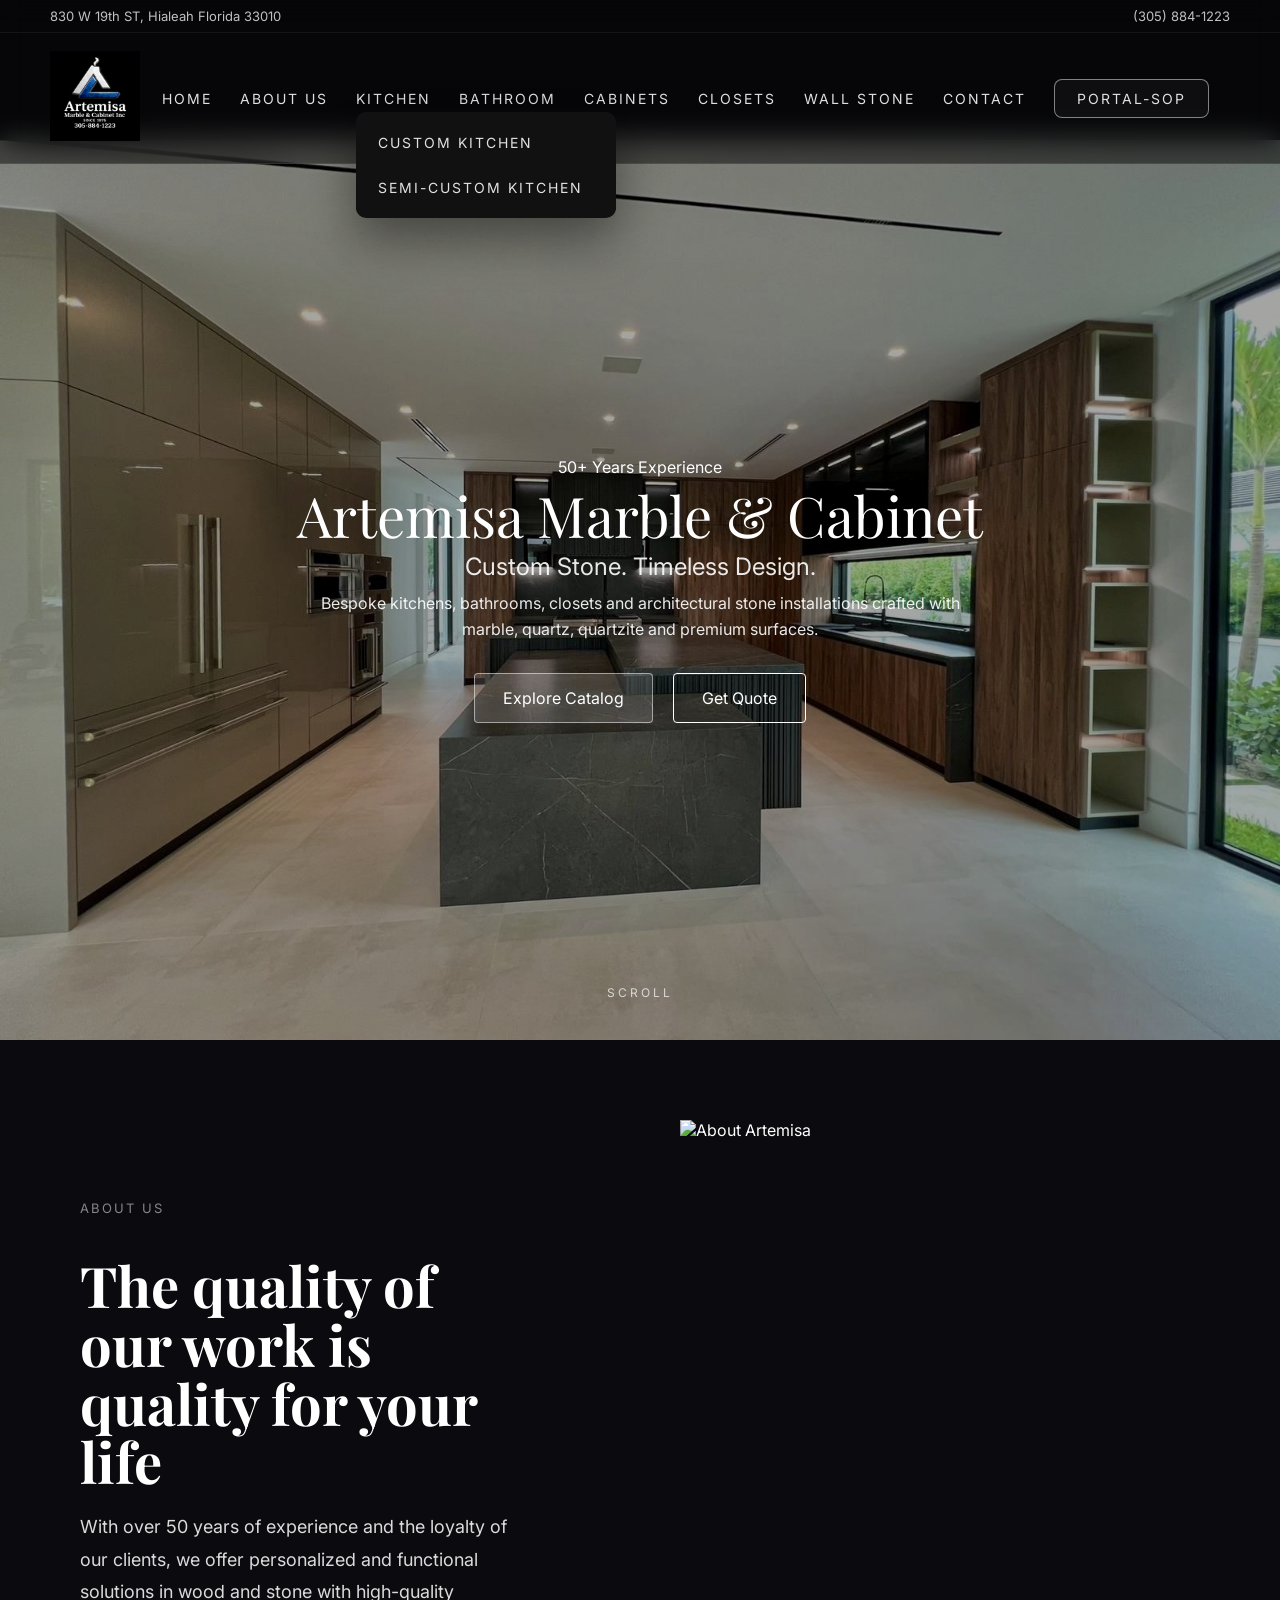
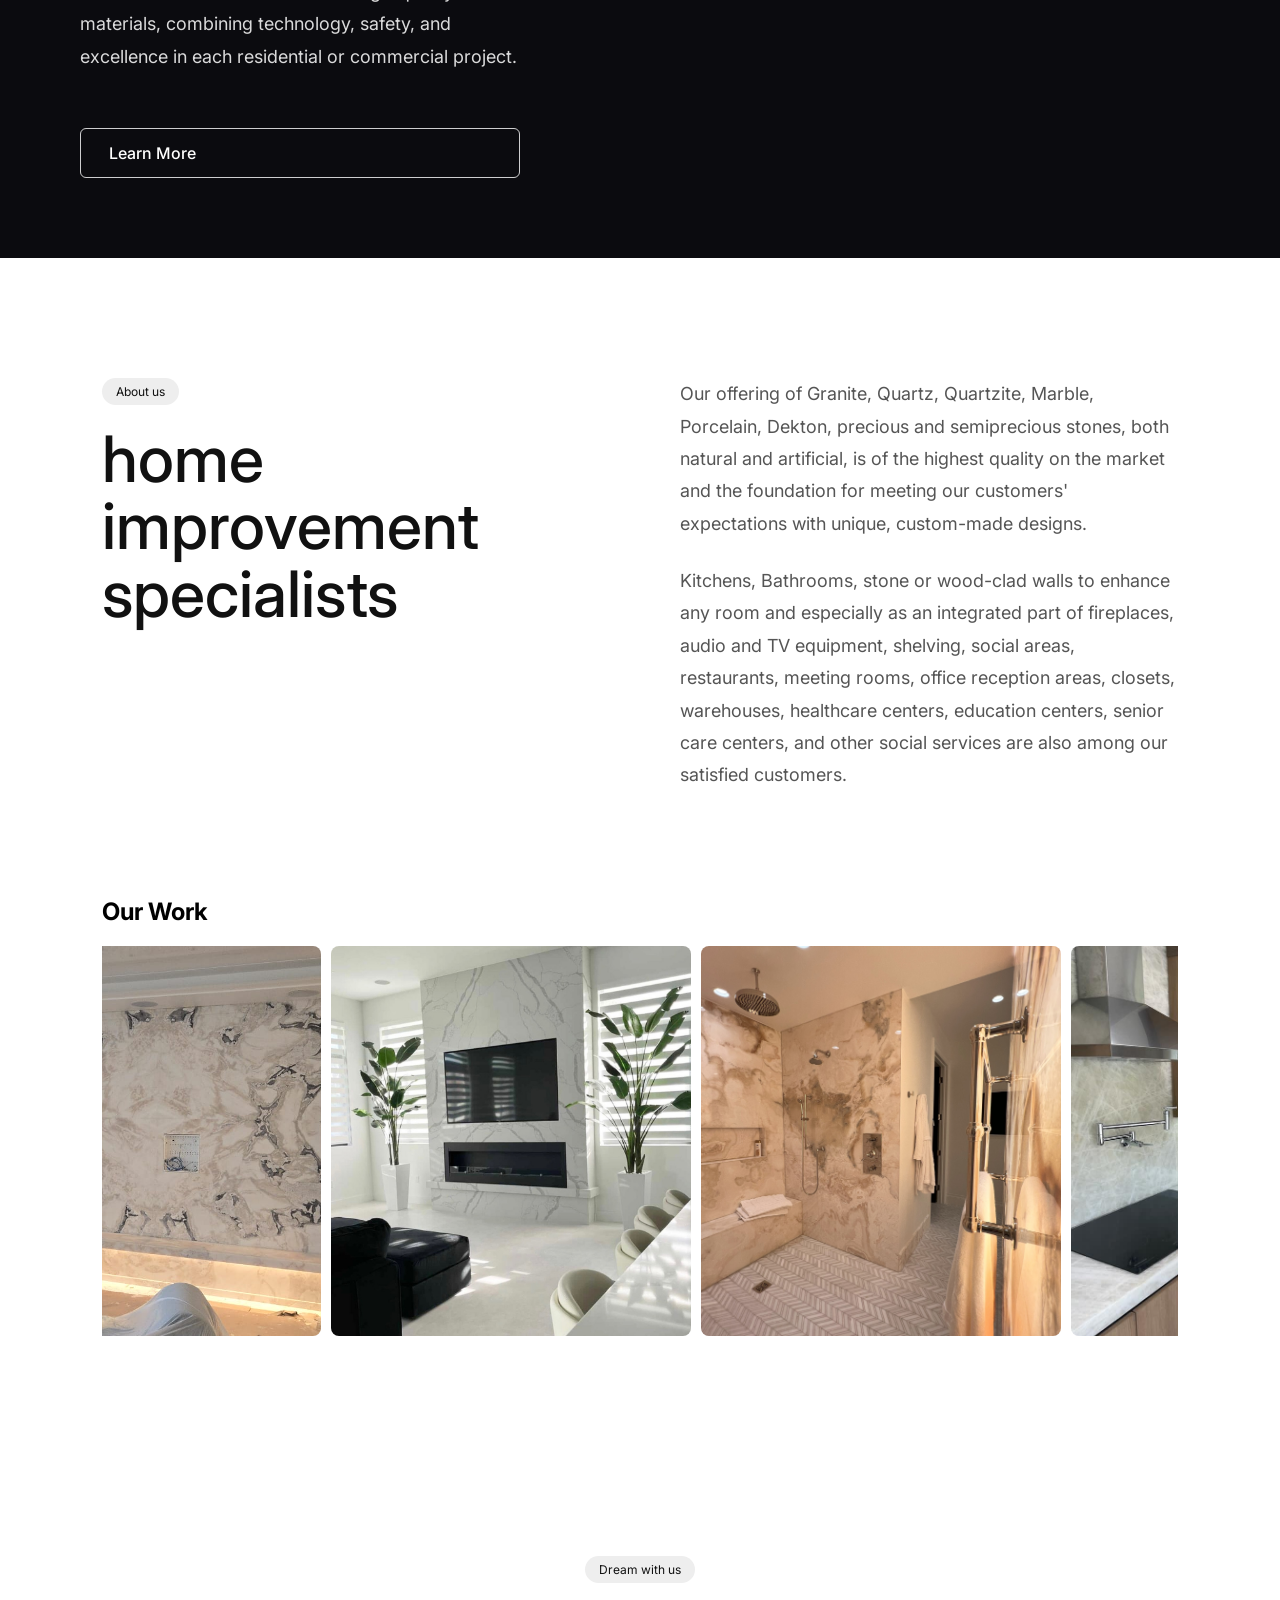
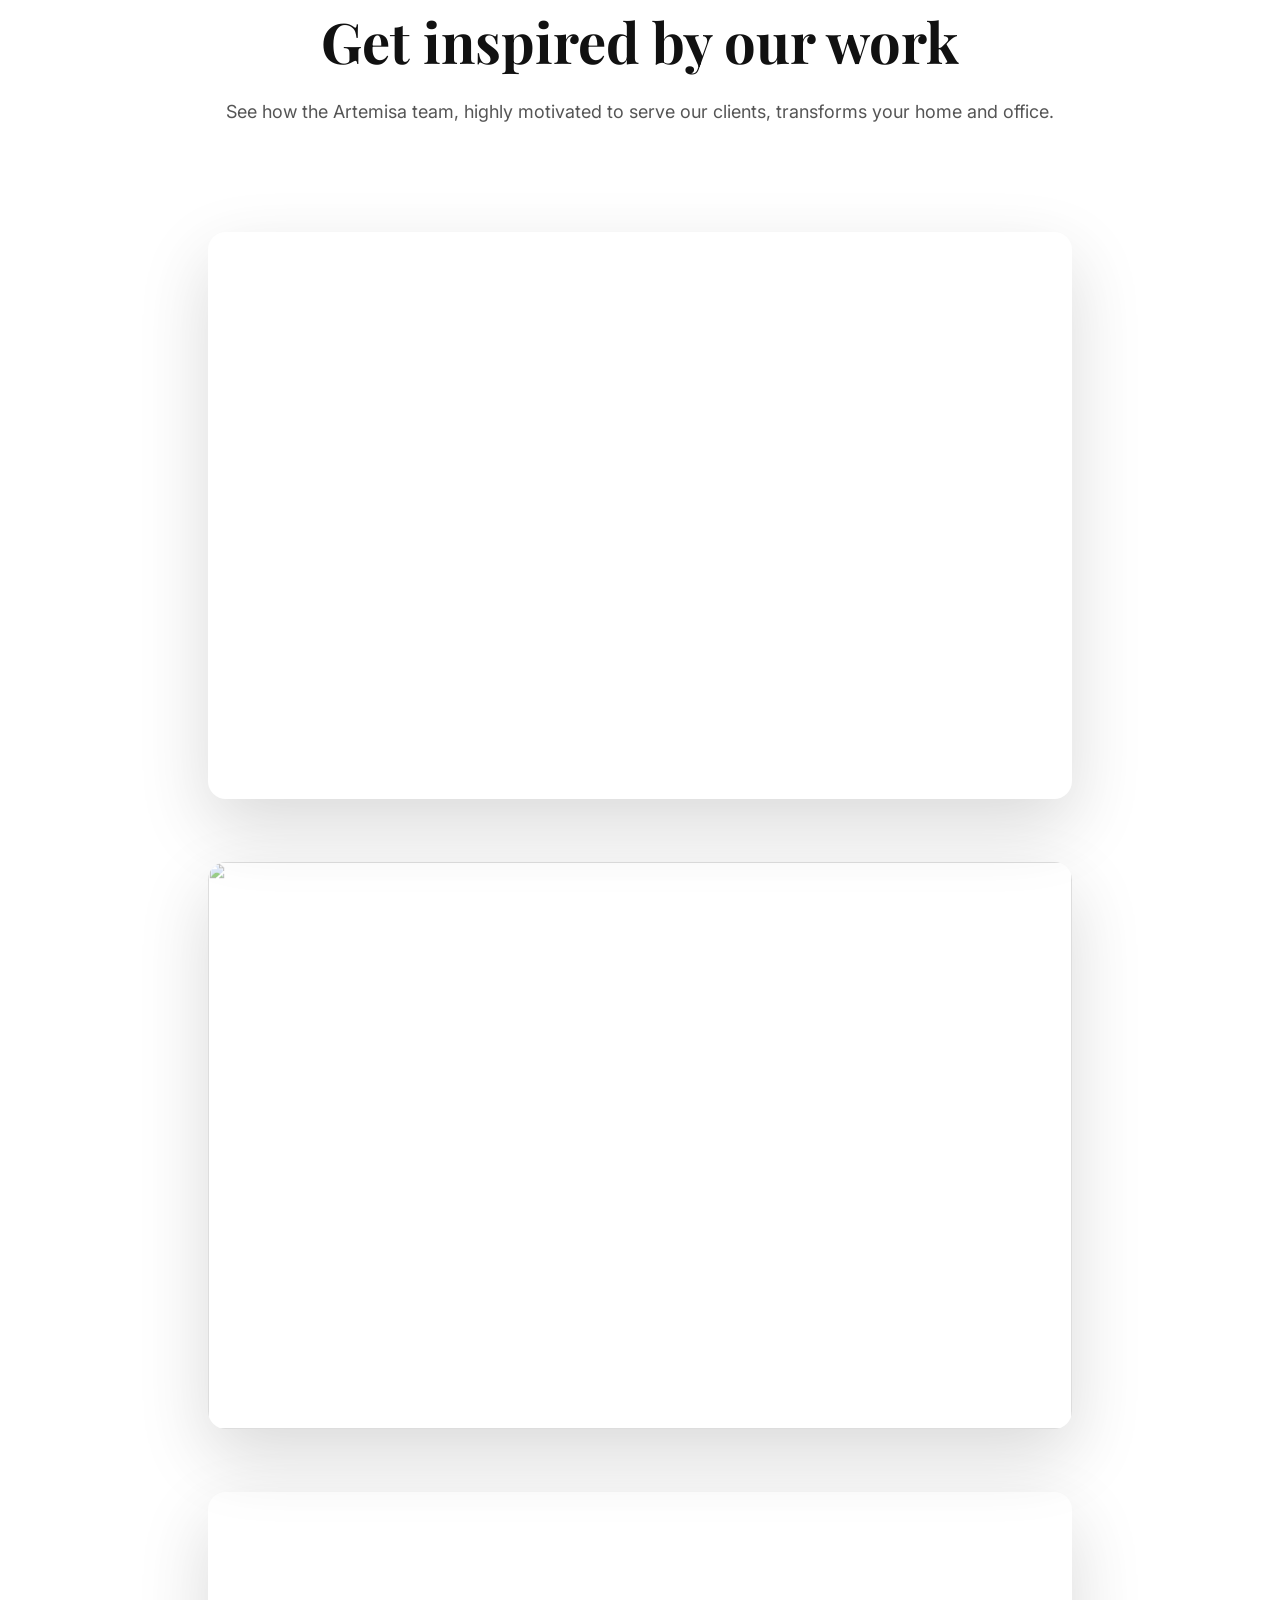
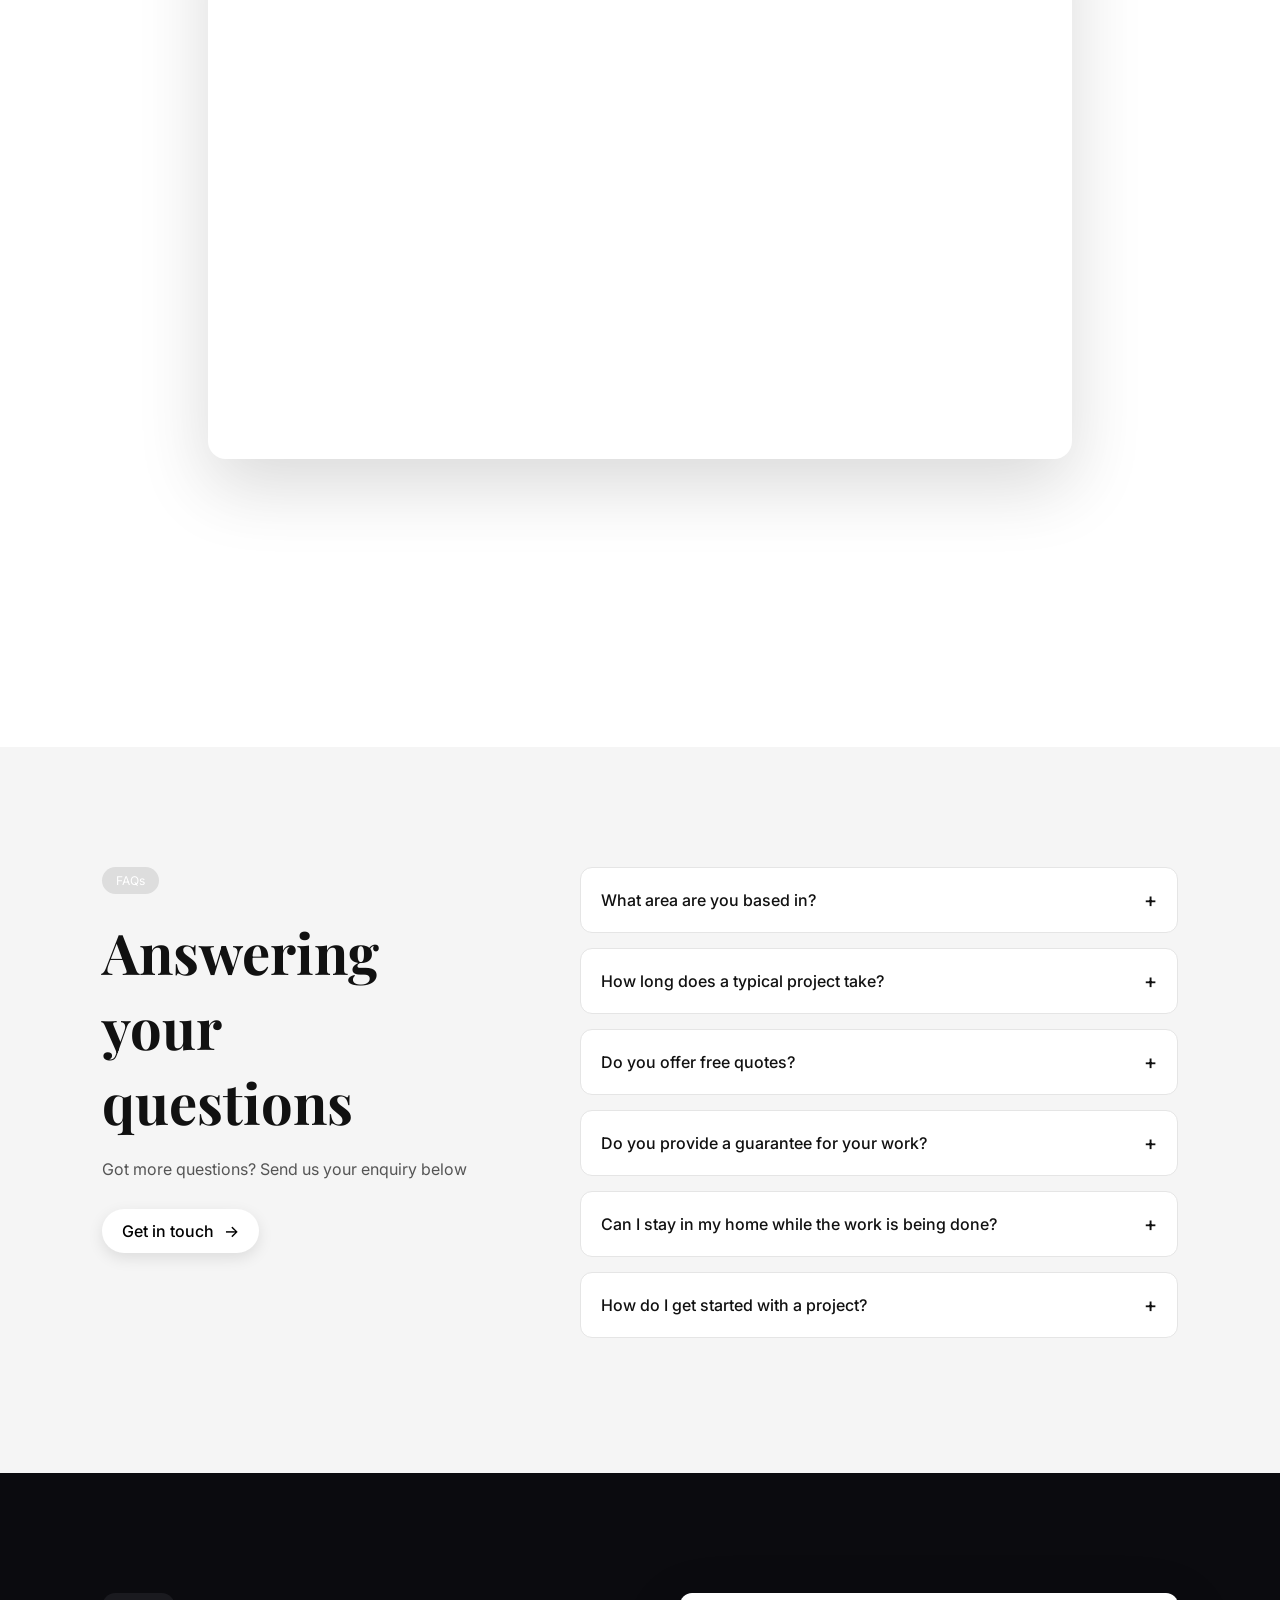
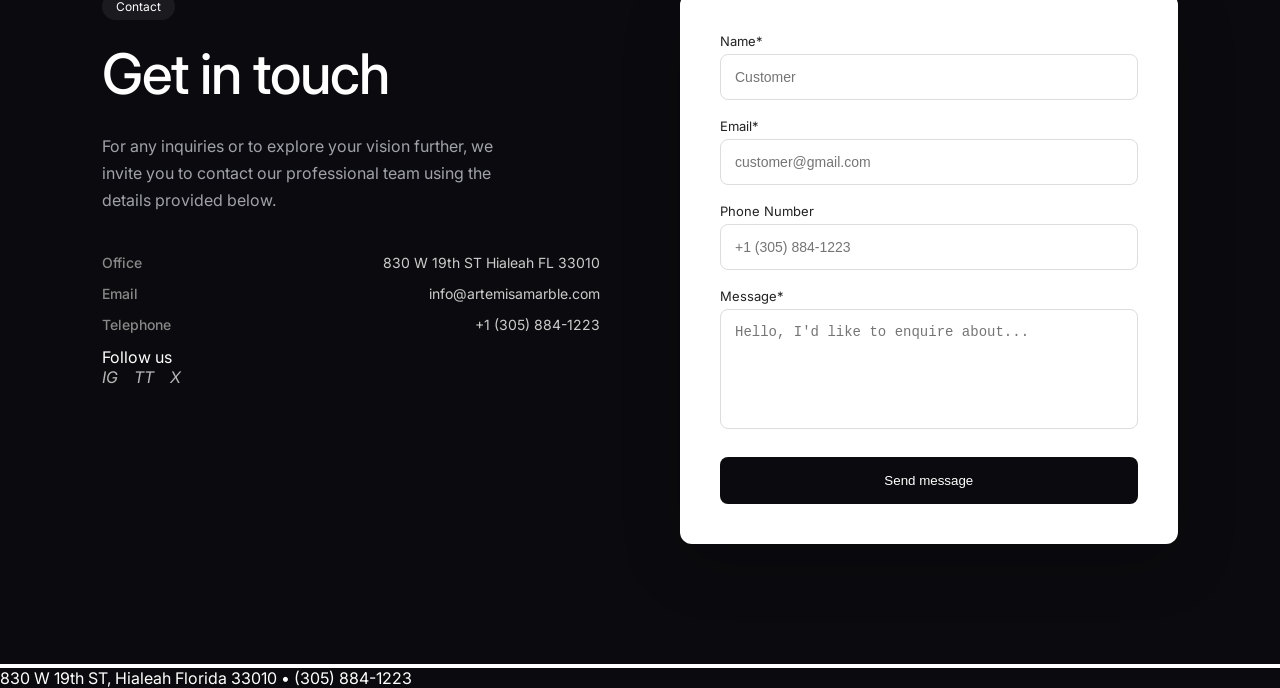
==== index.html @ d4f4dbac "Change dropdown span to anchor for Kitchen link" ====
<!DOCTYPE html>
<html lang="en">
<head>
<meta charset="UTF-8">
<meta name="viewport" content="width=device-width, initial-scale=1.0">
<title>Artemisa Marble & Cabinet</title>

<!-- Estilos -->
<link rel="stylesheet" href="styles.css">
<link href="https://fonts.googleapis.com/css2?family=Playfair+Display:wght@500;600&family=Inter:wght@300;400;500&display=swap" rel="stylesheet">
</head>

<body>

<!-- =========================
PREMIUM HEADER
========================= -->

<!-- =========================
PREMIUM HEADER
========================= -->

<header class="topbar">

  <!-- TOP INFO -->
  <div class="topbar-info">

    <div class="topbar-address">
      830 W 19th ST, Hialeah Florida 33010
    </div>

    <div class="topbar-phone">
      (305) 884-1223
    </div>

  </div>

  <!-- MAIN -->
  <div class="topbar-main">

    <!-- LOGO -->
    <div class="logo-center">
      <img src="logo.png" alt="Artemisa Marble & Cabinet">
    </div>

    <!-- NAV -->
    <div class="main-nav">

      <nav id="navMenu">

        <a href="https://marbleartemisa.github.io/artemisa/index.html">Home</a>
        <a href="/artemisamarbleandcabinet/aboutus/">About Us</a>
       <div class="dropdown">
          <a class="dropbtn"
                 href="/artemisamarbleandcabinet/kitchen/">
              
                  Kitchen
              
              </a>
            <div class="dropdown-content">      
                <a href="/artemisamarbleandcabinet/kitchen/">
                    Custom Kitchen
                </a>      
                <a href="/artemisamarbleandcabinet/semi-custom/">
                    Semi-Custom Kitchen
                </a>        
            </div>      
        </div>
        <a href="/artemisamarbleandcabinet/bathroom/">Bathroom</a>
        <a href="/artemisamarbleandcabinet/cabinets/">Cabinets</a>
        <a href="/artemisamarbleandcabinet/closets/">Closets</a>
        <a href="/artemisamarbleandcabinet/wallstone/">Wall Stone</a>
        <a href="/artemisa/#contact">Contact</a>
       

        <a class="portal-btn"
           href="https://marbleartemisa.github.io/sop-site/">
           Portal-SOP
        </a>

      </nav>

    </div>

    <!-- MOBILE -->
    <div class="hamburger mobile-only" id="hamburger">
      <span></span>
      <span></span>
      <span></span>
    </div>

  </div>

</header>



<!-- =========================
HERO
========================= -->
<section class="hero fade">
  <div class="overlay"></div>
  <div class="hero-gradient"></div>
  <div class="hero-content">
    <!-- BADGE -->
    <div class="hero-badge">
       50+ Years Experience
    </div>
    
    <div class="hero-top-row">
      <div class="company-name">Artemisa Marble & Cabinet</div>
      <div class="hero-tagline">Custom Stone. Timeless Design.</div>
    </div>
        <p class="desktop-text">
        Bespoke kitchens, bathrooms, closets and architectural stone installations crafted with marble, quartz, quartzite and premium surfaces.
        </p>
        
        <p class="mobile-text">
        Luxury kitchens, bathrooms and custom stone surfaces crafted for timeless interiors.
        </p>

    <div class="hero-buttons">
      <a href="https://marbleartemisa.github.io/artemisamarbleandcabinet/catalogo/index.html" class="primary">Explore Catalog</a>
      <a href="https://artemisa_marble_cabinets_inc.quotekitchenandbath.com/kitchen#/materials/countertops/countertop" class="secondary" target="_blank">Get Quote</a>
    </div>
  </div>
    <!-- SCROLL -->
  <div class="scroll-indicator">
     Scroll
  </div>

</section>  <!-- HERO cerrado correctamente -->

<div class="hero-fade-transition"></div>
<div class="section-divider"></div>


<!-- =========================
ABOUT TRANSITION SECTION
========================= -->
  <section class="about-preview fade">
  <div class="about-container">

    <div class="about-text">
      <span class="about-label">About Us</span>
      <h2 class="about-title">
        The quality of our work is quality for your life
      </h2>
      <p>
        With over 50 years of experience and the loyalty of our clients, we offer 
        personalized and functional solutions in wood and stone with high-quality 
        materials, combining technology, safety, and excellence in each residential 
        or commercial project.
      </p>
      <a href="/artemisamarbleandcabinet/aboutus/" class="about-btn">
        Learn More
      </a>
    </div>

    <div class="about-image">
      <img src="img/BAR CRISTALO.png" alt="About Artemisa">
    </div>

  </div>
</section>

<!-- =========================
FRAMER CLONE SECTIONS
========================= -->
<!-- WHITE INTRO -->
<section class="white-intro">
  <div class="white-intro-container">

    <div class="white-left">
      <small>About us</small>
      <h2>
        home<br>
        improvement<br>
        specialists
      </h2>
    </div>

    <div class="white-right">
      <p>
        Our offering of Granite, Quartz, Quartzite, Marble, Porcelain, Dekton, 
        precious and semiprecious stones, both natural and artificial, is of 
        the highest quality on the market and the foundation for meeting our 
        customers' expectations with unique, custom-made designs.
      </p>

      <p>
        Kitchens, Bathrooms, stone or wood-clad walls to enhance any room and
        especially as an integrated part of fireplaces, audio and TV equipment,
        shelving, social areas, restaurants, meeting rooms, office reception
        areas, closets, warehouses, healthcare centers, education centers,
        senior care centers, and other social services are also among our
        satisfied customers.
      </p>
    </div>

  </div>
</section>

  
<!-- CARRUSEL / GALERIA -->
<section class="carousel-section fade">
  <h2>Our Work</h2>
 <div class="gallery carousel">
    <img src="img/selec32.jpg" alt="">
    <img src="img/selec33.jpg" alt="">
     <img src="img/selec34.jpg" alt="">
    <img src="img/selec43.jpg" alt="">
     <img src="img/selec106.png" alt="">
    <img src="img/selec37.jpg" alt="">
     <img src="img/selec38.jpg" alt="">
    <img src="img/selec45.jpg" alt="">
     <img src="img/selec29.jpg" alt="">
    <img src="img/selec21.jpg" alt="">
    <img src="img/selec22.jpg" alt="">
    <img src="img/selec27.jpg" alt="">
    <img src="img/selec24.jpg" alt="">
    <img src="img/CLOSET PRIMA 3.png" alt="">
    <img src="img/selec40.jpg" alt="">
    <img src="img/Island.png" alt="">
    <img src="img/Barra3.jpeg" alt="">
    <img src="img/selec2.jpg" alt="">
    <img src="img/selec3.jpg" alt="">
    <img src="img/selec6.jpg" alt="">
    <img src="img/selec8.jpg" alt="">
    <img src="img/SELEC114.png" alt="">
    <img src="img/selec44.jpg" alt="">
    <img src="img/selec106.png" alt="">
    <img src="img/SELEC110.png" alt="">
      <img src="img/selec57.jpg" alt="">
    <img src="img/selec55.jpg" alt="">
    <img src="img/selec52.jpg" alt="">
    <img src="img/selec51.jpg" alt="">
       <img src="img/SELEC115.png" alt="">
    <img src="hero.jpg" alt="">
    <img src="img/selec63.jpg" alt="">
    <img src="img/selec62.jpg" alt="">
  </div>


</section>

<section class="stack-header">
  <div class="stack-header-inner">

    <div class="stack-label">
      Dream with us
    </div>

    <h2 class="stack-title">
      Get inspired by our work
    </h2>

    <p class="stack-subtitle">
      See how the Artemisa team, highly motivated to serve our clients,
      transforms your home and office.
    </p>

  </div>
</section>


<section class="stack-gallery">

  <div class="stack-wrapper">

    <div class="stack-item">
      <video autoplay muted loop playsinline>
        <source src="img/video1.mp4" type="video/mp4">
      </video>
    </div>

   <div class="stack-item">
      <img src="img/selec330.png">
    </div>
    
    <div class="stack-item">
      <video autoplay muted loop playsinline>
        <source src="img/video 5.MP4" type="video/mp4">
      </video>
    </div>
    
  </div>

</section>


  <section class="faq-section">

  <div class="faq-container">

    <!-- LEFT -->
    <div class="faq-left">
      <span class="faq-label">FAQs</span>

      <h2 class="faq-title">
        Answering your<br>questions
      </h2>

      <p class="faq-text">
        Got more questions? Send us your enquiry below
      </p>

      <a href="#" class="faq-btn">
        Get in touch
        <span>→</span>
      </a>
    </div>

    <!-- RIGHT -->
    <div class="faq-right">

      <div class="faq-item">
        <div class="faq-question">
          What area are you based in?
          <span class="faq-icon">+</span>
        </div>
        <div class="faq-answer">
          Our main client base is located in the state of Florida, on both coasts. The majority of our clients 
          are located in Miami, Napo, Cape Coral, Fort Myers, and Tampa. However, distance is not an obstacle 
          to offering our services. 
        </div>
      </div>

      <div class="faq-item">
        <div class="faq-question">
          How long does a typical project take?
          <span class="faq-icon">+</span>
        </div>
        <div class="faq-answer">
          Project timelines vary depending on the scope of the contracted results; however, we consider an average 
          of 4 to 6 weeks to be a reasonable timeframe. You should keep in mind that a kitchen or bathroom renovation 
          can take time not only due to the physical dimensions of the area to be remodeled, but also due to the 
          complexity of the project, the elements involved, and the technologies the client wishes to incorporate. 
          A kitchen that includes translucent stone walls, columns, hardware to conceal outlets, or more 
          sophisticated door opening mechanisms will obviously require more time, and in exceptional cases, 
          availability from the supplier or the import process is required.The success of the project also depends 
          on taking the required time; rushing through stages is not a good option.
        </div>
      </div>

      <div class="faq-item">
        <div class="faq-question">
          Do you offer free quotes?
          <span class="faq-icon">+</span>
        </div>
        <div class="faq-answer">
          Yes! We offer free quotes, and we can even evaluate different alternatives without obligation. After the 
          initial contact, we assign a project manager who will analyze your needs and expectations for the project 
          with you. We will provide you with a detailed quote. We can discuss, modify, and find the best solution 
          to achieve a balance between your needs and costs.
        </div>
      </div>

      <div class="faq-item">
        <div class="faq-question">
          Do you provide a guarantee for your work?
          <span class="faq-icon">+</span>
        </div>
        <div class="faq-answer">
          Absolutely! We guarantee the quality of our work and the materials we use; we always choose the best 
          manufacturing and installation technologies. We always advise clients on the appropriate course of 
          action and inform them of the disclaimers that apply in each case. In any case, your peace of mind 
          is guaranteed by the excellence we demand in every project.
        </div>
      </div>

       <div class="faq-item">
        <div class="faq-question">
          Can I stay in my home while the work is being done?
          <span class="faq-icon">+</span>
        </div>
        <div class="faq-answer">
          Our work isn't particularly invasive. Everything is manufactured in our workshops. Many elements are 
          transported already assembled, and only the installation takes place at your home. However, there 
          may be minor disturbances due to noise, dust, and other elements inherent in the installation and 
          handling of the manufactured stones.
        </div>
      </div>

     <div class="faq-item">
        <div class="faq-question">
          How do I get started with a project?
          <span class="faq-icon">+</span>
        </div>
        <div class="faq-answer">
          Simply contact us through this website, email info@artemisamarble.com, or call +1 (305) 884-1223. 
          We will assign you a Sales Executive to discuss all your expectations and needs, prepare the 
          budget and work schedule, outline your responsibilities as a counterpart, and guide you through 
          all stages of the project.
        </div>
      </div>

      
    </div>

  </div>

</section>

  <section id="contact" class="contact-section">

  <div class="contact-container">

    <!-- LEFT -->
    <div class="contact-left">
      <span class="contact-label">Contact</span>

      <h2 class="contact-title">Get in touch</h2>

      <p class="contact-text">
        For any inquiries or to explore your vision further, we invite you
        to contact our professional team using the details provided below.
      </p>

      <div class="contact-info">
        <p><strong>Office</strong> 830 W 19th ST Hialeah FL 33010</p>
        <p><strong>Email</strong> info@artemisamarble.com</p>
        <p><strong>Telephone</strong> +1 (305) 884-1223</p>
      </div>

      <div class="socials">
        <span>Follow us</span>
        <div class="icons">
          <i>IG</i>
          <i>TT</i>
          <i>X</i>
        </div>
      </div>
    </div>

    <!-- RIGHT FORM -->
    <div class="contact-form">
      <form id="contactForm">

        <label>Name*</label>
        <input type="text" name="user_name" placeholder="Customer" required>

        <label>Email*</label>
        <input type="email" name="user_email" placeholder="customer@gmail.com" required>

        <label>Phone Number</label>
        <input type="text" name="user_phone" placeholder="+1 (305) 884-1223">

        <label>Message*</label>
        <textarea name="message" placeholder="Hello, I'd like to enquire about..." required></textarea>

        <button type="submit">Send message</button>

      </form>
    </div>

  </div>

</section>


<!-- =========================
FOOTER / MOBILE BOTTOM BAR
========================= -->
<div class="bottombar mobile-only">
830 W 19th ST, Hialeah Florida 33010 • (305) 884-1223
</div>

<!-- =========================
SCRIPTS
========================= -->
<script>
/* HAMBURGER MENU */
const hamburger = document.getElementById("hamburger");
const nav = document.getElementById("navMenu");
hamburger.addEventListener("click", () => {
  nav.classList.toggle("active");
  hamburger.classList.toggle("active");
});


/* Fade para About Us */
const aboutText = document.querySelector('.about-text');   // 👈 AQUI
const aboutImage = document.querySelector('.about-image'); // 👈 AQUI

const aboutObserverOptions = { threshold: 0.3, rootMargin: "0px 0px -50px 0px" };

const aboutObserver = new IntersectionObserver((entries, observer) => {
  entries.forEach(entry => {
    if (!entry.isIntersecting) return;
    entry.target.classList.add('show');
    observer.unobserve(entry.target);
  });
}, aboutObserverOptions);

// 👇 AQUÍ corregido
if (aboutText && aboutImage) {
  aboutObserver.observe(aboutText);
  aboutObserver.observe(aboutImage);
}


  
// Fade para otras secciones
const faders = document.querySelectorAll('.fade');
const fadeObserverOptions = { threshold: 0.1, rootMargin: "0px 0px -50px 0px" };
const fadeObserver = new IntersectionObserver((entries, observer) => {
  entries.forEach(entry => {
    if (!entry.isIntersecting) return;
    entry.target.classList.add('show');
    observer.unobserve(entry.target);
  });
}, fadeObserverOptions);
faders.forEach(fader => fadeObserver.observe(fader));
/* CARRUSEL AUTOMATICO */
const carousel = document.querySelector('.carousel');

if (carousel) {
  let speed = 0;

  function autoScroll() {
    speed += 1;

    const maxScroll = carousel.scrollWidth - carousel.clientWidth;

    if (speed >= maxScroll) {
      speed = 0;
    }

    carousel.scrollLeft = speed;
  }

  setInterval(autoScroll, 16);
}

  const counters = document.querySelectorAll('.stats h3');

counters.forEach(counter => {
  const target = +counter.innerText.replace('%','');
  let count = 0;

  const update = () => {
    const increment = target / 100;

    if (count < target) {
      count += increment;
      counter.innerText = Math.ceil(count) + (counter.innerText.includes('%') ? '%' : '');
      requestAnimationFrame(update);
    } else {
      counter.innerText = target + (counter.innerText.includes('%') ? '%' : '');
    }
  };

  update();
});

  /* FAQ ACCORDION */

const faqItems = document.querySelectorAll('.faq-item');

faqItems.forEach(item => {
  const question = item.querySelector('.faq-question');

  question.addEventListener('click', () => {

    // cerrar otros (modo elegante tipo Framer)
    faqItems.forEach(i => {
      if(i !== item) i.classList.remove('active');
    });

    // toggle actual
    item.classList.toggle('active');

  });
});
</script>
<!-- EmailJS -->
<script src="https://cdn.jsdelivr.net/npm/emailjs-com@3/dist/email.min.js"></script>

<script>
document.addEventListener("DOMContentLoaded", function(){

  emailjs.init("iR8ieJnOkI4_sr8TH");

  const form = document.getElementById("contactForm");

  form.addEventListener("submit", function(e){
    e.preventDefault();

    const btn = form.querySelector("button");
    btn.innerText = "Sending...";
    btn.disabled = true;

    emailjs.sendForm(
      "service_vkt5xuo",
      "template_23uzxx9",
      this
    )
    .then(() => {
      btn.innerText = "Message sent ✅";
      btn.disabled = false;
      form.reset();
    })
    .catch((error) => {
      console.error(error);
      btn.innerText = "Send message";
      btn.disabled = false;
      alert("Error sending message ❌");
    });

  });

});
const stackItems = document.querySelectorAll(".stack-item");

window.addEventListener("scroll", () => {
  stackItems.forEach((item, i) => {
    const rect = item.getBoundingClientRect();
    const windowHeight = window.innerHeight;

    const progress = 1 - (rect.top / windowHeight);
    const clamped = Math.max(0, Math.min(progress, 1));

    const scale = 0.9 + (clamped * 0.1);
    const opacity = 0.6 + (clamped * 0.4);

    const y = (1 - clamped) * 50; // 👈 AQUÍ

    item.style.transform = `scale(${scale}) translateY(${y}px)`; // 👈 AQUÍ
    item.style.opacity = opacity;
  });
});
</script>
  
</body>
</html>
---- styles.css ----
/* =========================
   RESET GENERAL
========================= */
* {
  margin: 0;
  padding: 0;
  box-sizing: border-box;
}

html,
body {
  overflow-x: hidden;
  width: 100%;
  font-family: 'Inter', sans-serif;
  background: #0b0b0f;
  color: white;
}

body {
  padding: 0;
}

@media (max-width: 768px) {
  body {
    padding: 0 15px;
  }
}


/* ======================================================
   PREMIUM HEADER
====================================================== */

.topbar{
    position:fixed;
    top:0;
    left:0;
    width:100%;
    z-index:5000;

    display:flex;
    flex-direction:column;

    background:rgba(0,0,0,.45);
    backdrop-filter:blur(14px);

    border-bottom:1px solid rgba(255,255,255,.08);
}

/* ======================================================
   TOP INFO
====================================================== */

.topbar-info{

    display:flex;
    justify-content:space-between;
    align-items:center;

    width:100%;

    padding:10px 50px;

    font-size:13px;
    color:rgba(255,255,255,.7);

    border-bottom:1px solid rgba(255,255,255,.05);
}

/* ======================================================
   MAIN
====================================================== */

.topbar-main{

    display:flex;
    justify-content:space-between;
    align-items:center;

    padding:18px 50px;
}

/* ======================================================
   LOGO
====================================================== */

.logo-center img{

    height:100px;

    transition:.3s;
}

.logo-center img:hover{

    transform:scale(1.03);
}

/* ======================================================
   NAVIGATION
====================================================== */

.main-nav{

    display:flex;
    justify-content:center;
    align-items:center;

    width:100%;

    padding:12px 30px;

    background:transparent;

    z-index:3000;
}

.main-nav nav{

    display:flex;
    align-items:center;

    gap:30px;

    position:relative;

    overflow:visible !important;
}

.main-nav nav a{

    color:#fff;

    text-decoration:none;

    font-size:15px;

    letter-spacing:.5px;

    opacity:.85;

    transition:.3s;
}

.main-nav nav a:hover{

    opacity:1;
}

/* ======================================================
   DROPDOWN
====================================================== */
.dropdown{

    position:relative;

    display:flex;

    align-items:center;

    overflow:visible !important;
}
.dropbtn{

    display:block;

    color:white;

    cursor:pointer;

    padding:5px 0;

    font-size:15px;

    letter-spacing:.5px;

    opacity:.85;
}

.dropbtn::after{

    content:"▼";

    margin-left:8px;

    font-size:10px;

    transition:.3s;
}

.dropdown:hover .dropbtn::after{

    transform:rotate(180deg);
}

.dropdown-content{

    display:none;

    position:absolute;

    top:calc(100% + 10px);

    left:-15px;

    min-width:260px;

    background:#111;

    border-radius:10px;

    overflow:visible;

    box-shadow:0 20px 50px rgba(0,0,0,.45);

    z-index:999999;

    padding:8px 0;
}

.dropdown-content a{

    display:block;

    padding:14px 22px;

    color:white;

    text-decoration:none;

    white-space:nowrap;

    background:#111;

    transition:.25s;
}

.dropdown-content a:hover{

    background:#c9a45c;
}

.dropdown:hover .dropdown-content{

    display:block;
}

/* ======================================================
   PORTAL BUTTON
====================================================== */

.portal-btn{

    padding:10px 22px;

    border:1px solid rgba(255,255,255,.5);

    border-radius:8px;

    background:rgba(255,255,255,.04);

    transition:.3s;
}

.portal-btn:hover{

    background:#fff;

    color:#000 !important;
}

/* ======================================================
   TOPBAR LEFT
====================================================== */

.topbar-left.desktop-only{

    position:absolute;

    left:30px;

    top:50%;

    transform:translateY(-50%);

    white-space:nowrap;
}

.topbar{
    overflow:visible;
}

.dropdown{
    z-index:99999;
}

.dropdown-content{
    z-index:99999;
}
/* ======================================================
   HAMBURGER
====================================================== */

.hamburger.active span:nth-child(1){

    transform:rotate(45deg) translate(5px,5px);
}

.hamburger.active span:nth-child(2){

    opacity:0;
}

.hamburger.active span:nth-child(3){

    transform:rotate(-45deg) translate(5px,-5px);
}

/* ======================================================
   MOBILE
====================================================== */

@media (max-width:900px){

    .topbar{

        padding:10px 15px;

        height:auto;
    }

    .topbar-info{

        display:none;
    }

    .topbar-main{

        padding:14px 20px;
    }

    .logo-center img{

        height:70px;
    }

    .topbar-left.desktop-only{

        position:static;

        transform:none;

        margin-bottom:5px;

        text-align:center;

        white-space:normal;

        font-size:12px;
    }

}

/* =========================
   HERO SECTION
========================= */


.hero {
  margin-top:140px;
  height: 100vh;              /* 👈 fuerza pantalla completa */
  min-height: 650px;          /* 👈 evita que se vea corto en laptops */
  display: flex;
  align-items: center;
  justify-content: center;
  position: relative;
  background: url("hero.jpg") center center / cover no-repeat;
}



.overlay {
  position: absolute;
  inset: 0;
  background: rgba(0, 0, 0, 0.35);
}

.hero-content {
  position: relative;   /* 👈 clave */
  top: auto;
  left: auto;
  transform: none;
  width: 90%;
  max-width: 1100px;
  text-align: center;
  z-index: 2;
}


.company-name {
  font-family: 'Playfair Display', serif;
  font-size: 56px;
}

.hero-tagline {
  font-size: 24px;
  margin-bottom: 10px;
  opacity: 0.9;
}

.hero-content p {
  max-width: 650px;
  margin: 0 auto 30px;
  line-height: 1.6;
  opacity: 0.9;
}

/* HERO BUTTONS */
.hero-buttons {
  display: flex;
  justify-content: center;
  gap: 20px;
  flex-wrap: wrap;
}

.hero-buttons a {
  padding: 14px 28px;
  text-decoration: none;
  border-radius: 4px;
  transition: 0.3s;
}

.primary {
  background: rgba(255, 255, 255, 0.15);
  border: 1px solid rgba(255, 255, 255, 0.5);
  color: white;
}

.secondary {
  border: 1px solid white;
  color: white;
}

.hero-buttons a:hover {
  background: white;
  color: black;
}

/* =========================
   TRANSITIONS & DIVIDERS
========================= */
.hero-fade-transition {
  height: 120px;
  background: linear-gradient(to bottom, rgba(0, 0, 0, 0), #0b0b0f);
  margin-top: -120px;
}

.section-divider {
  height: 80px;
  background: #0b0b0f;
}

/* =========================
   ABOUT SECTION
========================= */
.about-preview {
  padding: 0;
  width: 100%;
}

.about-container {
  display: grid;
  grid-template-columns: 1fr 1fr;
  min-height: 700px;
  gap: 80px;
  align-items: stretch;
  width: 100%;
  margin: 0 auto;
}

/* TEXT */
.about-text {
  display: flex;
  flex-direction: column;
  justify-content: center;
  padding: 80px;
  max-width: 600px;
  margin: auto;
  background: #0b0b0f;
  opacity: 0;
  transform: translateX(-50px);
  transition: all 0.8s ease-in-out;
}

.about-text.show {
  opacity: 1;
  transform: translateX(0);
}

.about-label {
  font-size: 13px;
  letter-spacing: 2px;
  text-transform: uppercase;
  color: rgba(255, 255, 255, 0.5);
  margin-bottom: 20px;
}

.about-title {
  font-size: clamp(28px, 5vw, 56px);
  line-height: 1.05;
  margin: 20px 0;
  font-family: 'Playfair Display', serif;
}

.about-text p {
  font-size: 18px;
  line-height: 1.8;
  color: rgba(255, 255, 255, 0.85);
  margin-bottom: 30px;
  max-width: 520px;
}

/* BUTTON */
.about-btn {
  display: inline-block;
  margin-top: 25px;
  padding: 14px 28px;
  border: 1px solid rgba(255, 255, 255, 0.8);
  text-decoration: none;
  color: white;
  font-weight: 500;
  border-radius: 6px;
  transition: all 0.3s ease-in-out;
}

.about-btn:hover {
  background: white;
  color: black;
  transform: translateY(-3px);
  box-shadow: 0 8px 20px rgba(255, 255, 255, 0.2);
}

/* IMAGE */
.about-image {
  height: 100%;
  opacity: 0;
  transform: translateX(50px);
  transition: all 1s ease-in-out;
}

.about-image.show {
  opacity: 1;
  transform: translateX(0);
}

.about-image img {
  width: 100%;
  height: 100%;
  object-fit: cover;
  border-radius: 0;
  transition: transform 0.5s ease;
}

.about-image img:hover {
  transform: scale(1.05);
}

/* =========================
   STATS
========================= */
.stats {
  display: grid;
  grid-template-columns: repeat(4, 1fr);
  padding: 80px 8%;
  background: white;
  color: black;
  text-align: center;
}

/* =========================
   GALLERY
========================= */
.gallery {
  display: flex;
  gap: 10px;
}


.gallery img {
  width: 360px;
  height: 390px;  /* 👈 AUMENTA ESTO */
  object-fit: cover;
  flex-shrink: 0;
  border-radius: 10px;
}


/* =========================
   SOLUTIONS
========================= */
.solutions .grid {
  display: grid;
  grid-template-columns: repeat(3, 1fr);
  gap: 15px;
}

.card {
  position: relative;
}

.card img {
  width: 100%;
  border-radius: 15px;
}

.card span {
  position: absolute;
  bottom: 10px;
  left: 10px;
}

/* =========================
   VISIBILITY
========================= */
.desktop-only {
  display: block;
}


/* =========================
   MOBILE
========================= */
@media (max-width: 900px) {
  .hamburger {
    display: flex;
  }

  .main-nav nav {
    position: fixed;
    right: -100%;
    top: 0;
    width: 260px;
    height: 100vh;
    background: #000;
    flex-direction: column;
    padding-top: 120px;
    transition: 0.3s;
  }

   .main-nav nav {
     padding: 120px 25px 40px; /* 👈 espacio interno */
   }

   .main-nav nav a {
     padding: 12px 10px;
     display: block;
     border-bottom: 1px solid rgba(255,255,255,0.1); /* opcional elegante */
   }

  .main-nav nav.active {
    right: 0;
  }

  .about-container {
    grid-template-columns: 1fr;
    text-align: center;
  }

  .about-text {
    padding: 40px;
    max-width: 100%;
    transform: translateY(-20px);
  }

  .about-text.show {
    transform: translateY(0);
  }

  .about-text p {
    font-size: 16px;
  }

  .about-image {
    height: 400px;
    transform: translateY(20px);
  }

  .about-image.show {
    transform: translateY(0);
  }

  .stats {
    grid-template-columns: 1fr 1fr;
  }
}

@media (max-width: 768px){
  .solutions .grid {
    grid-template-columns: 1fr;
  }
}

@media (max-width: 900px) {

  .topbar-left.desktop-only {
    display: none;
  }

  .main-nav nav {
    padding: 120px 25px 40px;
    gap: 5px;
    box-shadow: -10px 0 30px rgba(0,0,0,0.5);
  }

  .main-nav nav a {
    padding: 12px 10px;
    display: block;
    border-bottom: 1px solid rgba(255,255,255,0.1);
  }

}


@media (max-width: 900px) {
  .hero {
    height: 85vh;
    min-height: 500px;
    padding: 40px 0;
  }

  .hero-content {
    position: relative;   /* 👈 CAMBIO CLAVE */
    top: auto;
    left: auto;
    transform: none;
    padding: 20px;
  }

}

/* =========================
   CAROUSEL
========================= */
.carousel {
  display: flex;
  overflow-x: hidden;
  scroll-behavior: auto;
  gap: 10px;
}

/* =========================
WHITE INTRO BEFORE CAROUSEL
========================= */
.white-intro {
  background: white;
  color: #111;
  padding: 120px 8% 40px;
}

.white-intro-container {
  display: grid;
  grid-template-columns: 1fr 1fr;
  gap: 80px;
  max-width: 1400px;
  margin: auto;
}

.white-left small {
  display: inline-block;
  background: #eee;
  padding: 6px 14px;
  border-radius: 20px;
  font-size: 12px;
  margin-bottom: 20px;
}

.white-left h2 {
  font-size: 64px;
  line-height: 1.05;
  font-weight: 500;
}

.white-right p {
  font-size: 18px;
  line-height: 1.8;
  color: #555;
  margin-bottom: 25px;
}


/* carousel section white */
.carousel-section {
  background: white;
  padding: 40px 8% 100px;
}

.carousel-section h2 {
  color: black;
  margin-bottom: 20px;
}

.carousel-section img {
  border-radius: 8px;
}

/* MOBILE */
@media (max-width: 900px){

.white-intro-container{
  grid-template-columns: 1fr;
}

.white-left h2{
  font-size: 42px;
}

}


/* =========================
STACK HEADER
========================= */

.stack-header{
  background:white;
  color:#111;
  padding:120px 20px 60px;
  text-align:center;
}

.stack-header-inner{
  max-width:900px;
  margin:auto;
}

.stack-label{
  display:inline-block;
  background:#eee;
  padding:6px 14px;
  border-radius:20px;
  font-size:12px;
  margin-bottom:20px;
}

.stack-title{
  font-size: clamp(28px, 5vw, 56px);
  font-family:'Playfair Display', serif;
  margin-bottom:20px;
}

.stack-subtitle{
  font-size:18px;
  color:#555;
  line-height:1.6;
}


/* =========================
STACK SCROLL COVER (FIXED)
========================= */

.stack-gallery{
  background:white;
  padding-bottom:0;
}

.stack-wrapper{
  position:relative;
  height:240vh;
}

/* cada slide */
.stack-item{
  position: sticky;
  top: 0;
  height: 70vh;
  width: 75%;
  margin: auto;
  margin-bottom: 0;
  border-radius: 20px;
  overflow: hidden;
  box-shadow: 0 30px 80px rgba(0,0,0,0.25);
  transform: scale(0.95);
  transition: all 0.5s ease;
}

/* media */
.stack-item img,
.stack-item video{
  width:100%;
  height:100%;
  object-fit:cover;
}

/* layering */
.stack-item:nth-child(1){ z-index:4; }
.stack-item:nth-child(2){ z-index:3; }
.stack-item:nth-child(3){ z-index:2; }
.stack-item:nth-child(4){ z-index:1; }

.stack-item{
  transition: transform 0.3s ease, opacity 0.3s ease;
}

.stack-item{
  transform-origin: center top;
}
@media(max-width:768px){
  .stack-item{
    width: 95%;
    height: 50vh;
  }
}
/* =========================
FAQ SECTION
========================= */

.faq-section{
  background:#f5f5f5;
  padding:120px 8%;
}

.faq-container{
  display:grid;
  grid-template-columns:1fr 1.5fr;
  gap:80px;
  max-width:1400px;
  margin:auto;
}

/* LEFT */

.faq-label{
  display:inline-block;
  background:#ddd;
  padding:6px 14px;
  border-radius:20px;
  font-size:12px;
  margin-bottom:20px;
}

.faq-title{
  font-size: clamp(28px, 5vw, 56px);
  font-family:'Playfair Display', serif;
  margin-bottom:20px;
  color:#111;
}

.faq-text{
  color:#555;
  margin-bottom:30px;
}

.faq-btn{
  display:inline-flex;
  align-items:center;
  gap:10px;
  background:white;
  padding:12px 20px;
  border-radius:30px;
  text-decoration:none;
  color:black;
  font-weight:500;
  box-shadow:0 5px 15px rgba(0,0,0,0.1);
}

/* RIGHT */

.faq-item{
  background:white;
  border-radius:12px;
  margin-bottom:15px;
  overflow:hidden;
  border:1px solid #e5e5e5;
  transition:all 0.3s ease;
}

.faq-question{
  padding:20px;
  cursor:pointer;
  display:flex;
  justify-content:space-between;
  align-items:center;
  font-weight:500;
  color:#111;
}

.faq-icon{
  font-size:20px;
  transition:0.3s;
}

.faq-answer{
  max-height:0;
  overflow:hidden;
  padding:0 20px;
  color:#555;
  line-height:1.6;
  transition:all 0.4s ease;
}

/* ACTIVE */

.faq-item.active .faq-answer{
  max-height:200px;
  padding:20px;
}

.faq-item.active .faq-icon{
  transform:rotate(45deg); /* + se vuelve X */
}

/* MOBILE */

@media(max-width:900px){
  .faq-container{
    grid-template-columns:1fr;
  }

  .faq-title{
    font-size:40px;
  }
}

/* =========================
TESTIMONIALS SECTION
========================= */

.testimonials-section{
  background:#f5f5f5;
  padding:120px 0;
  overflow:hidden;
}

.testimonials-header{
  text-align:center;
  margin-bottom:60px;
}

.testimonials-header span{
  display:inline-block;
  background:#ddd;
  padding:6px 14px;
  border-radius:20px;
  font-size:12px;
  margin-bottom:15px;
}

.testimonials-header h2{
  font-size:48px;
  color:#111;
  margin-bottom:10px;
}

.testimonials-header p{
  color:#555;
}

/* ROW */
.testimonial-row{
  overflow:hidden;
  white-space:nowrap;
  margin:30px 0;
}

/* TRACK */
.testimonial-track{
  display:inline-flex;
  gap:20px;
}

/* CARDS */
.testimonial-card{
  min-width:300px;
  background:white;
  color:#111;
  padding:25px;
  border-radius:12px;
  box-shadow:0 10px 25px rgba(0,0,0,0.1);
  font-size:14px;
}

/* ANIMATIONS */
.left .testimonial-track{
  animation: scrollLeft 25s linear infinite;
}

.right .testimonial-track{
  animation: scrollRight 25s linear infinite;
}

/* KEYFRAMES */
@keyframes scrollLeft{
  from{
    transform: translateX(0);
  }
  to{
    transform: translateX(-50%);
  }
}

@keyframes scrollRight{
  from{
    transform: translateX(-50%);
  }
  to{
    transform: translateX(0);
  }
}


/* =========================
CONTACT FIX
========================= */
.contact-section{
  background:#0b0b0f;
  padding:120px 8%;
  border-bottom:4px solid white;
}

.contact-container{
  display:grid;
  grid-template-columns:1fr 1fr;
  gap:80px;
  max-width:1200px;
  margin:auto;
  align-items:start;
}

/* LEFT */
.contact-left{
  color:white;
  max-width:500px;
}

.contact-label{
  display:inline-block;
  background:#1a1a1f;
  padding:6px 14px;
  border-radius:20px;
  font-size:12px;
  margin-bottom:20px;
}

.contact-title{
  font-size: clamp(28px, 5vw, 56px);
  font-weight:500;
  letter-spacing:-1px;
  margin-bottom:25px;
}

.contact-text{
  color:#a1a1aa;
  line-height:1.7;
  font-size:16px;
  max-width:420px;
  margin-bottom:40px;
}

.contact-info{
  margin-top:30px;
}

.contact-info p{
  display:flex;
  justify-content:space-between;
  align-items:center;
  margin-bottom:14px;
  color:#ccc;
  font-size:14px;
}

.contact-info strong{
  color:#888;
  font-weight:500;
}

/* FORM */
.contact-form{
  background:#f8f8f8;
  padding:35px;
  border-radius:12px;
  box-shadow:0 20px 40px rgba(0,0,0,0.25);
}

/* 👇 CLAVE: FORM EN COLUMNA */
.contact-form form{
  display:flex;
  flex-direction:column;
}

.contact-form label{
  margin-bottom:5px;
  font-size:13px;
  color:#222;
}

.contact-form input,
.contact-form textarea{
  width:100%;
  padding:14px;
  margin-bottom:18px;
  border:1px solid #ddd;
  border-radius:8px;
  font-size:14px;
  transition:0.3s;
}

.contact-form input:focus,
.contact-form textarea:focus{
  border-color:#111;
  outline:none;
}

.contact-form textarea{
  height:120px;
  resize:none;
}

.contact-form button{
  margin-top:10px;
  padding:16px;
  background:#0b0b0f;
  color:white;
  border:none;
  border-radius:8px;
  cursor:pointer;
  font-weight:500;
  transition:0.3s;
}

.contact-form button:hover{
  background:#1a1a1f;
}

/* MOBILE */
@media(max-width:900px){
  .contact-container{
    grid-template-columns:1fr;
  }
}

.contact-form input:focus,
.contact-form textarea:focus{
  outline:none;
  border-color:#000;
  box-shadow:0 0 0 2px rgba(0,0,0,0.05);
}

.contact-form{
  background:#ffffff;
  padding:40px;
  border-radius:12px;
  box-shadow:0 20px 60px rgba(0,0,0,0.2);
}

.contact-form button:hover{
  background:#222;
  transform:translateY(-2px);
  transition:0.3s;
}

.icons i{
  margin-right:12px;
  opacity:0.7;
  cursor:pointer;
  transition:0.3s;
}

.icons i:hover{
  opacity:1;
}
/* =========================
PREMIUM HEADER UPGRADE
========================= */

.topbar{
  position:fixed;
  top:0;
  left:0;
  width:100%;

  z-index:5000;

  background:rgba(0,0,0,0.45);
  backdrop-filter:blur(14px);

  border-bottom:1px solid rgba(255,255,255,0.08);

  display:flex;
  flex-direction:column;

  transition:0.3s ease;
}

/* TOP INFO */

.topbar-info{
  display:flex;
  justify-content:space-between;
  align-items:center;

  padding:10px 50px;

  font-size:13px;

  color:rgba(255,255,255,0.7);

  border-bottom:1px solid rgba(255,255,255,0.05);
}

/* MAIN HEADER */

.topbar-main{
  display:flex;
  justify-content:space-between;
  align-items:center;

  padding:18px 50px;
}

/* LOGO */

.logo-center img{
  height:85px;
  transition:0.3s ease;
}

.logo-center img:hover{
  transform:scale(1.03);
}

/* NAVBAR */

.main-nav{
  background:transparent;
  padding:0;
  width:auto;
}

.main-nav nav{
  display:flex;
  align-items:center;
  gap:38px;
}

.main-nav nav a{
  color:white;
  text-decoration:none;

  font-size:15px;

  opacity:0.85;

  transition:0.3s ease;
}

.main-nav nav a:hover{
  opacity:1;
}

/* PORTAL BUTTON */

.portal-btn{
  border:1px solid rgba(255,255,255,0.5);

  padding:10px 22px;

  border-radius:8px;

  background:rgba(255,255,255,0.04);
}

.portal-btn:hover{
  background:white;
  color:black !important;
}

/* HERO OFFSET */

.hero{
  margin-top:140px;
}

/* MOBILE */

@media(max-width:900px){

  .topbar-info{
    display:none;
  }

  .topbar-main{
    padding:14px 20px;
  }

  .logo-center img{
    height:65px;
  }

}

.main-nav nav{
  display:flex;
  gap:28px;
  align-items:center;
}

.topbar-info{
  display:flex;
  justify-content:space-between;
  align-items:center;

  padding:8px 50px;

  font-size:13px;
  color:rgba(255,255,255,0.75);

  border-bottom:1px solid rgba(255,255,255,0.06);
}

.topbar-address,
.topbar-phone{
  white-space:nowrap;
}

.main-nav nav a{
  color: rgba(255,255,255,0.92);
  text-decoration:none;

  font-size:14px;
  font-weight:400;

  letter-spacing:2px;
  text-transform:uppercase;

  position:relative;
  transition:0.3s ease;

  opacity:0.95;
}

.main-nav nav a::after{
  content:"";
  position:absolute;
  left:0;
  bottom:-6px;
  width:0%;
  height:1px;
  background:white;
  transition:0.3s ease;
}

.main-nav nav a:hover::after{
  width:100%;
}

.logo-center img{
  height:90px;
  transition:0.3s ease;
}

.logo-center img:hover{
  transform: scale(1.03);
}
.scroll-indicator{
    position:absolute;
    bottom:40px;
    left:50%;
    transform:translateX(-50%);
    font-size:12px;
    letter-spacing:3px;
    text-transform:uppercase;
    opacity:.7;
}


/* =========================================
MOBILE RESPONSIVE
========================================= */

@media (max-width: 1100px){

/* ===== GENERAL ===== */

body{
    overflow-x:hidden;
}

section{
    padding:90px 24px;
}

/* ===== TOP INFO ===== */

.topbar-info{
    display:none;
}

/* ===== HEADER ===== */

.topbar{
    position:fixed;
    top:0;
    left:0;
    width:100%;
    z-index:9999;

    background:rgba(0,0,0,.92);
    backdrop-filter:blur(14px);
}



/* ===== MAIN HEADER ===== */

.topbar-main{
    height:90px;
    padding:0 24px;

    display:flex;
    align-items:center;
    justify-content:space-between;
}

/* ===== LOGO ===== */

.logo-center img{
    height:54px;
    width:auto;
}

/* ===== HAMBURGER ===== */

.mobile-only{
    display:flex;
}

.hamburger{
    width:34px;
    height:26px;

    flex-direction:column;
    justify-content:space-between;

    cursor:pointer;
    z-index:10001;
}

.hamburger span{
    height:2px;
    width:100%;
    background:white;

    border-radius:10px;

    transition:.3s ease;
}

/* ANIMATION */

.hamburger.active span:nth-child(1){
    transform:translateY(12px) rotate(45deg);
}

.hamburger.active span:nth-child(2){
    opacity:0;
}

.hamburger.active span:nth-child(3){
    transform:translateY(-12px) rotate(-45deg);
}

/* ===== MOBILE NAV ===== */

.main-nav nav{
    position:fixed;

    top:0;
    right:-100%;

    width:100%;
    height:100vh;

    background:#050505;

    display:flex;
    flex-direction:column;
    justify-content:center;
    align-items:center;

    gap:28px;

    transition:.5s ease;

    z-index:9998;
}

.main-nav nav.active{
    right:0;
}

.main-nav nav a{
    font-size:15px;
    letter-spacing:3px;

    margin:0;

    color:white;
    text-decoration:none;

    text-transform:uppercase;
}

.portal-btn{
    margin-top:20px;

    padding:14px 24px;

    border:1px solid rgba(255,255,255,.2);
    border-radius:40px;
}

/* ===== HERO ===== */

.hero{
    min-height:100vh;
    padding:140px 24px 80px;

    display:flex;
    align-items:center;
}

.hero-content{
    width:100%;
    max-width:100%;
}

.hero-top-row{
    flex-direction:column;
    align-items:flex-start;
    gap:12px;
}

.company-name{
    font-size:14px;
    letter-spacing:2px;
}

.hero-tagline{
    font-size:13px;
}

.hero h1{
    font-size:52px;
    line-height:1;
}

.hero p{
    font-size:16px;
    line-height:1.9;

    margin-top:24px;
}

/* ===== HERO BUTTONS ===== */

.hero-buttons{
    flex-direction:column;
    width:100%;

    margin-top:34px;
}

.hero-buttons a{
    width:100%;
    text-align:center;
}

/* ===== HERO BADGE ===== */

.hero-badge{
    font-size:12px;

    padding:10px 18px;

    margin-bottom:24px;
}

/* ===== SCROLL ===== */

.scroll-indicator{
    display:none;
}

/* ===== ABOUT ===== */

.about-container{
    grid-template-columns:1fr !important;
    gap:50px;
}

.about-title{
    font-size:42px;
    line-height:1.1;
}

.about-image img{
    height:420px;
    object-fit:cover;
}

/* ===== WHITE INTRO ===== */

.white-intro-container{
    grid-template-columns:1fr !important;
    gap:50px;
}

.white-left h2{
    font-size:46px;
    line-height:1;
}

.white-right p{
    font-size:16px;
    line-height:1.9;
}

/* ===== CAROUSEL ===== */

.carousel-section h2{
    font-size:42px;
}

.gallery img{
    width:300px;
    height:400px;
}

/* ===== STACK ===== */

.stack-title{
    font-size:46px;
}

.stack-subtitle{
    font-size:16px;
}

.stack-wrapper{
    gap:40px;
}

.stack-item{
    height:auto;
}

.stack-item img,
.stack-item video{
    width:100%;
    height:auto;
}

/* ===== FAQ ===== */

.faq-container{
    grid-template-columns:1fr !important;
    gap:60px;
}

.faq-title{
    font-size:46px;
}

.faq-question{
    font-size:18px;
    padding-right:40px;
}

.faq-answer{
    font-size:15px;
    line-height:1.9;
}

/* ===== CONTACT ===== */

.contact-container{
    grid-template-columns:1fr !important;
    gap:60px;
}

.contact-title{
    font-size:46px;
}

.contact-form{
    padding:34px 24px;
}

.contact-form input,
.contact-form textarea{
    font-size:16px;
}

/* ===== FOOTER BAR ===== */

.bottombar{
    display:flex;

    justify-content:center;
    align-items:center;

    text-align:center;

    padding:16px 20px;

    font-size:11px;
    line-height:1.6;

    background:black;
    color:#999;
}

/* ===== FIX OVERFLOW ===== */

img,
video{
    max-width:100%;
    display:block;
}

}

/* =========================================
SMALL MOBILE
========================================= */

@media (max-width: 600px){

.hero{
    padding-top:130px;
}

.hero h1{
    font-size:42px;
}

.about-title,
.white-left h2,
.stack-title,
.faq-title,
.contact-title{
    font-size:36px;
}

.gallery img{
    width:260px;
    height:340px;
}

section{
    padding:80px 20px;
}

}

/* =========================================================
MOBILE HERO UX FIX
AGREGAR AL FINAL DEL styles.css
========================================================= */

@media (max-width:768px){

/* ===== HEADER MÁS COMPACTO ===== */

.topbar-main{
   position: relative;
    height:72px;
    padding:0 16px;
}

.logo-center img{
    height:42px;
    width:auto;
}

/* ===== HERO ===== */

.hero{
    min-height:auto;
    height:auto;

    padding:
    120px
    20px
    60px;

    background-position:68% center;
}

/* overlay más oscuro para leer mejor */

.overlay{
    background:rgba(0,0,0,0.52);
}

/* ===== HERO CONTENT ===== */

.hero-content{
    width:100%;
    max-width:100%;

    margin-left:0;

    padding-top:40px;
    padding-left:5px;
    padding-right:5px;
}

/* ===== BADGE ===== */

.hero-badge{
    font-size:11px;

    padding:8px 14px;

    margin-bottom:18px;
}

/* ===== TITULO ===== */

.company-name{
    font-size: clamp(34px, 9vw, 46px);

    line-height:0.95;

    letter-spacing:-1px;

    margin-bottom:10px;
}

/* ===== SUBTITLE ===== */

.hero-tagline{
    font-size:18px;

    margin-bottom:14px;
}

/* ===== TEXTO ===== */

.hero-content p{
    font-size:15px;

    line-height:1.7;

    max-width:100%;

    margin-bottom:24px;
}

/* ===== BOTONES ===== */

.hero-buttons{
    flex-direction:column;

    align-items:flex-start;

    gap:14px;

    margin-top:10px;
}

.hero-buttons a{
    width:100%;

    max-width:240px;

    text-align:center;

    padding:14px 20px;

    border-radius:12px;

    font-size:15px;
}

/* ===== MENU MOBILE ===== */

.main-nav nav{
    padding-top:100px;
}

.main-nav nav a{
    font-size:14px;

    letter-spacing:2px;
}

}

/* ===== MOBILE SHORT TEXT ===== */

.mobile-text{
    display:none;
}

@media(max-width:768px){

.desktop-text{
    display:none;
}

.mobile-text{
    display:block;
}

}
===================
FINAL MOBILE MENU FIX
========================================= */

.hamburger{
  display:none;
}

@media (max-width: 900px){

  /* mostrar hamburger */
  .hamburger{
    display:flex;
    flex-direction:column;
    justify-content:center;
    gap:5px;

    width:32px;
    cursor:pointer;
    z-index:10001;
  }

  .hamburger span{
    width:100%;
    height:3px;
    background:white;
    border-radius:20px;
    transition:0.3s ease;
    display:block;
  }

  /* animacion X */
  .hamburger.active span:nth-child(1){
    transform:translateY(8px) rotate(45deg);
  }

  .hamburger.active span:nth-child(2){
    opacity:0;
  }

  .hamburger.active span:nth-child(3){
    transform:translateY(-8px) rotate(-45deg);
  }

  /* MENU MOBILE */
  .main-nav nav{
    position:fixed;
    top:0;
    right:-100%;

    width:100%;
    height:100vh;

    background:#050505;

    display:flex;
    flex-direction:column;
    justify-content:center;
    align-items:center;

    gap:28px;

    transition:0.4s ease;

    z-index:10000;
  }

  /* menu abierto */
  .main-nav nav.active{
    right:0;
  }

  .main-nav nav a{
    color:white;
    text-decoration:none;

    font-size:16px;
    letter-spacing:2px;
    text-transform:uppercase;
  }

}
.topbar,
.topbar-main,
.main-nav,
.main-nav nav,
.dropdown{
    overflow: visible !important;
}

.dropdown-content{
     display:block !important;
    position: absolute;
    top: 100%;
    left: 0;
    z-index: 99999999 !important;
}

.dropdown:hover .dropdown-content{
    display: block !important;
}

/* ===== DROPDOWN FIX ===== */

.topbar,
.topbar-main,
.main-nav,
.main-nav nav,
.dropdown{

    overflow:visible !important;
}

.dropdown:hover .dropdown-content{

    display:block !important;
}
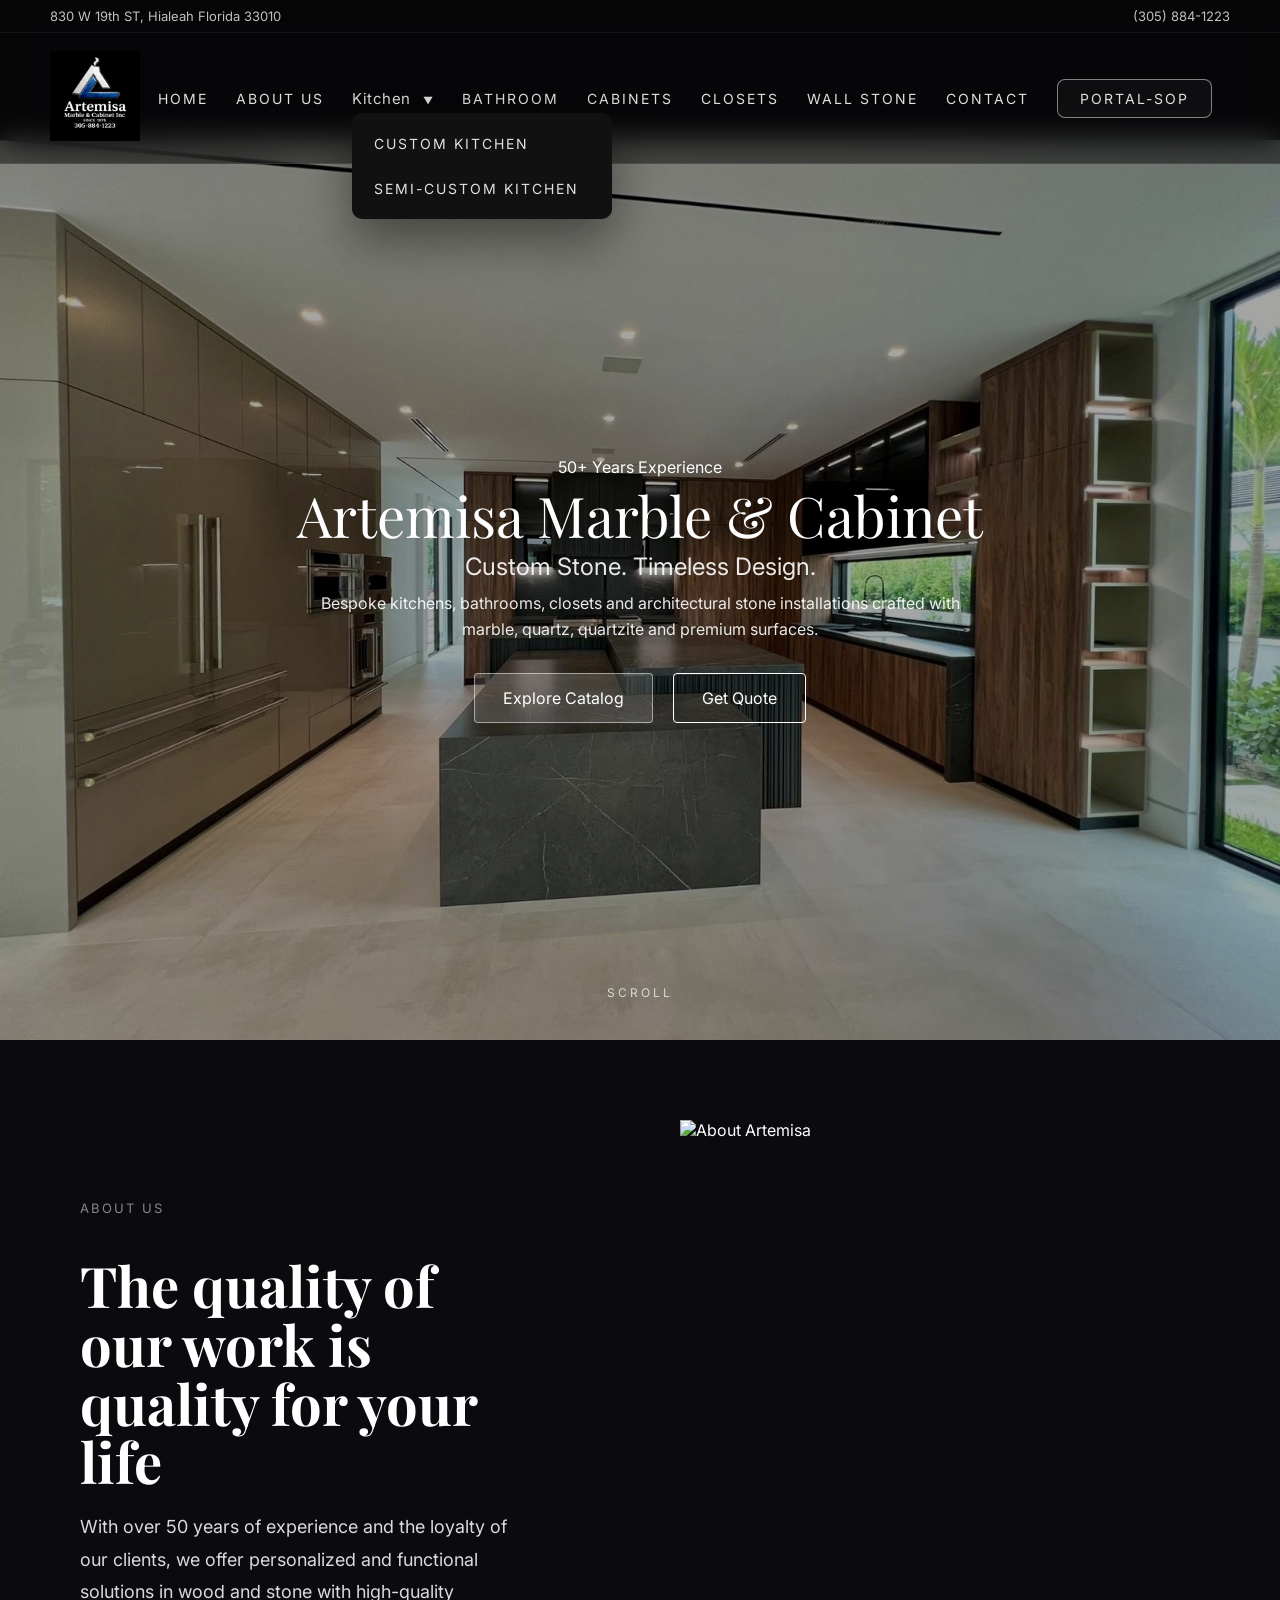
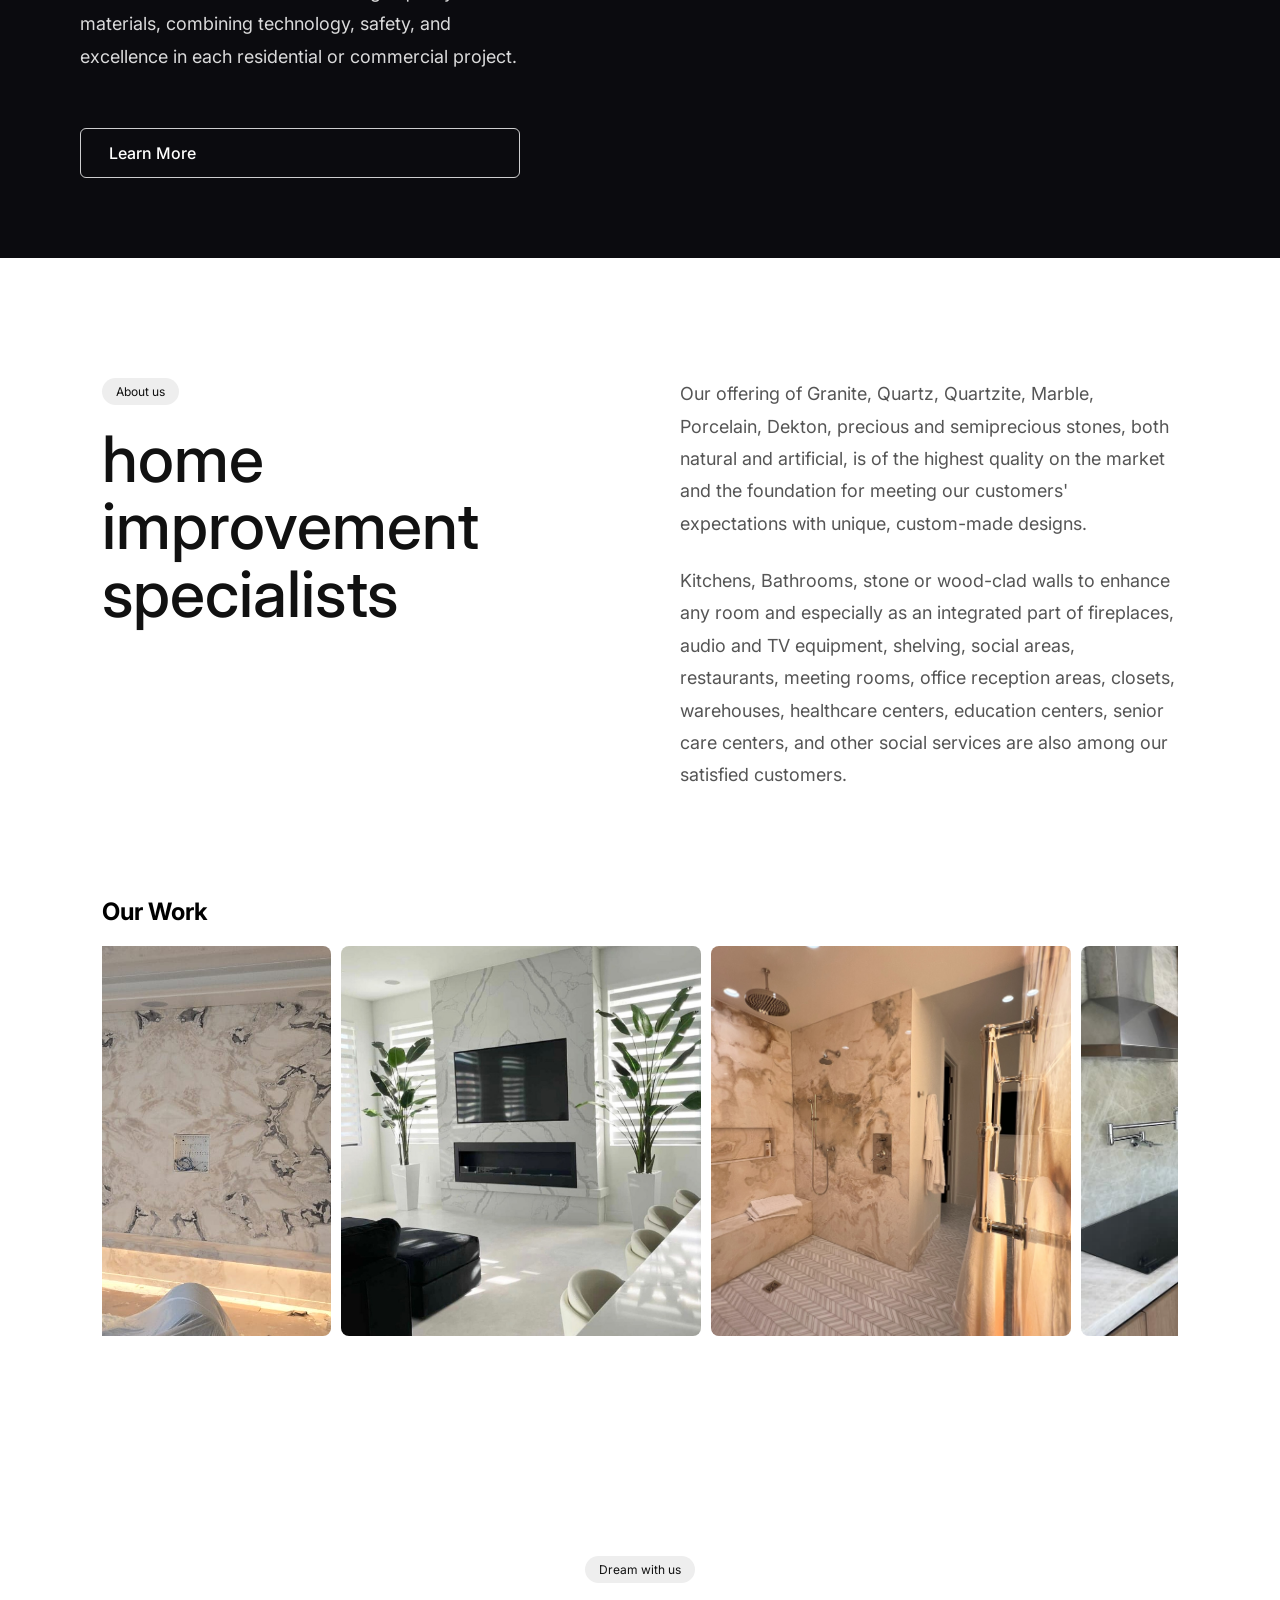
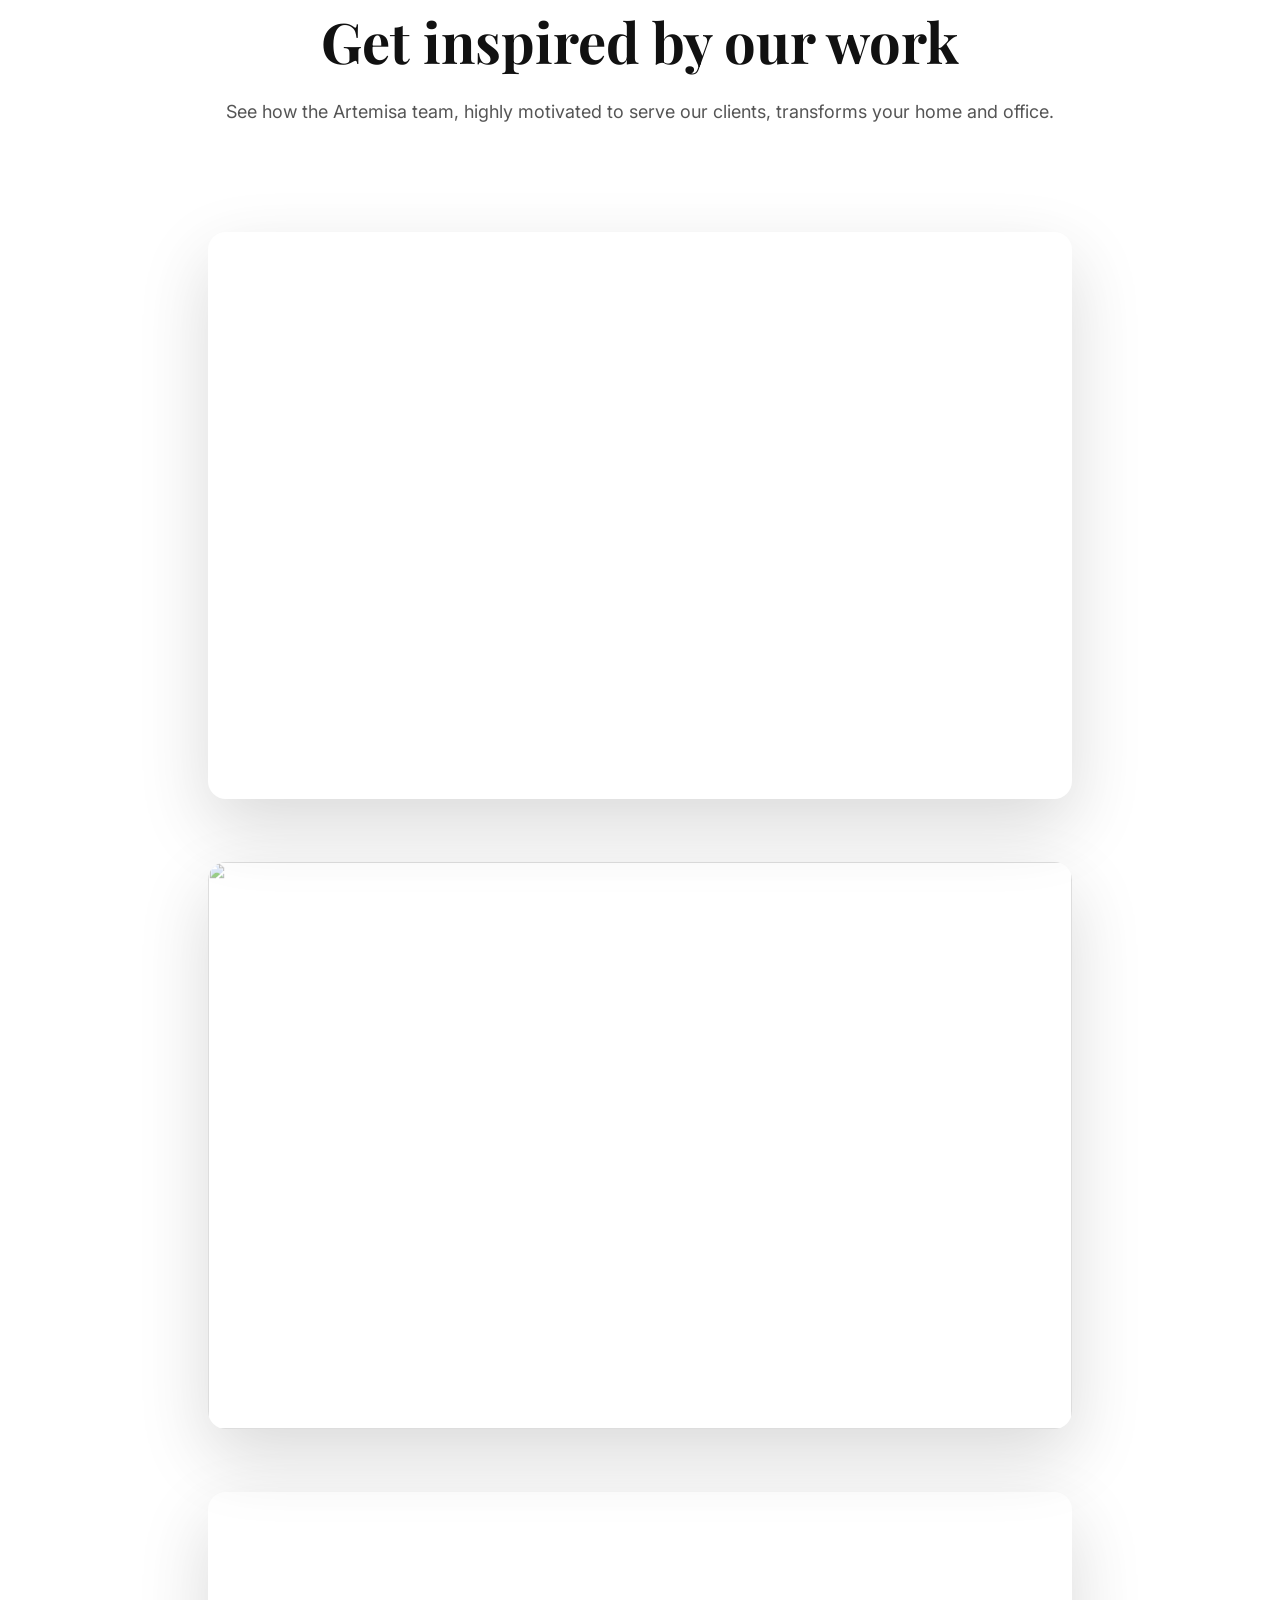
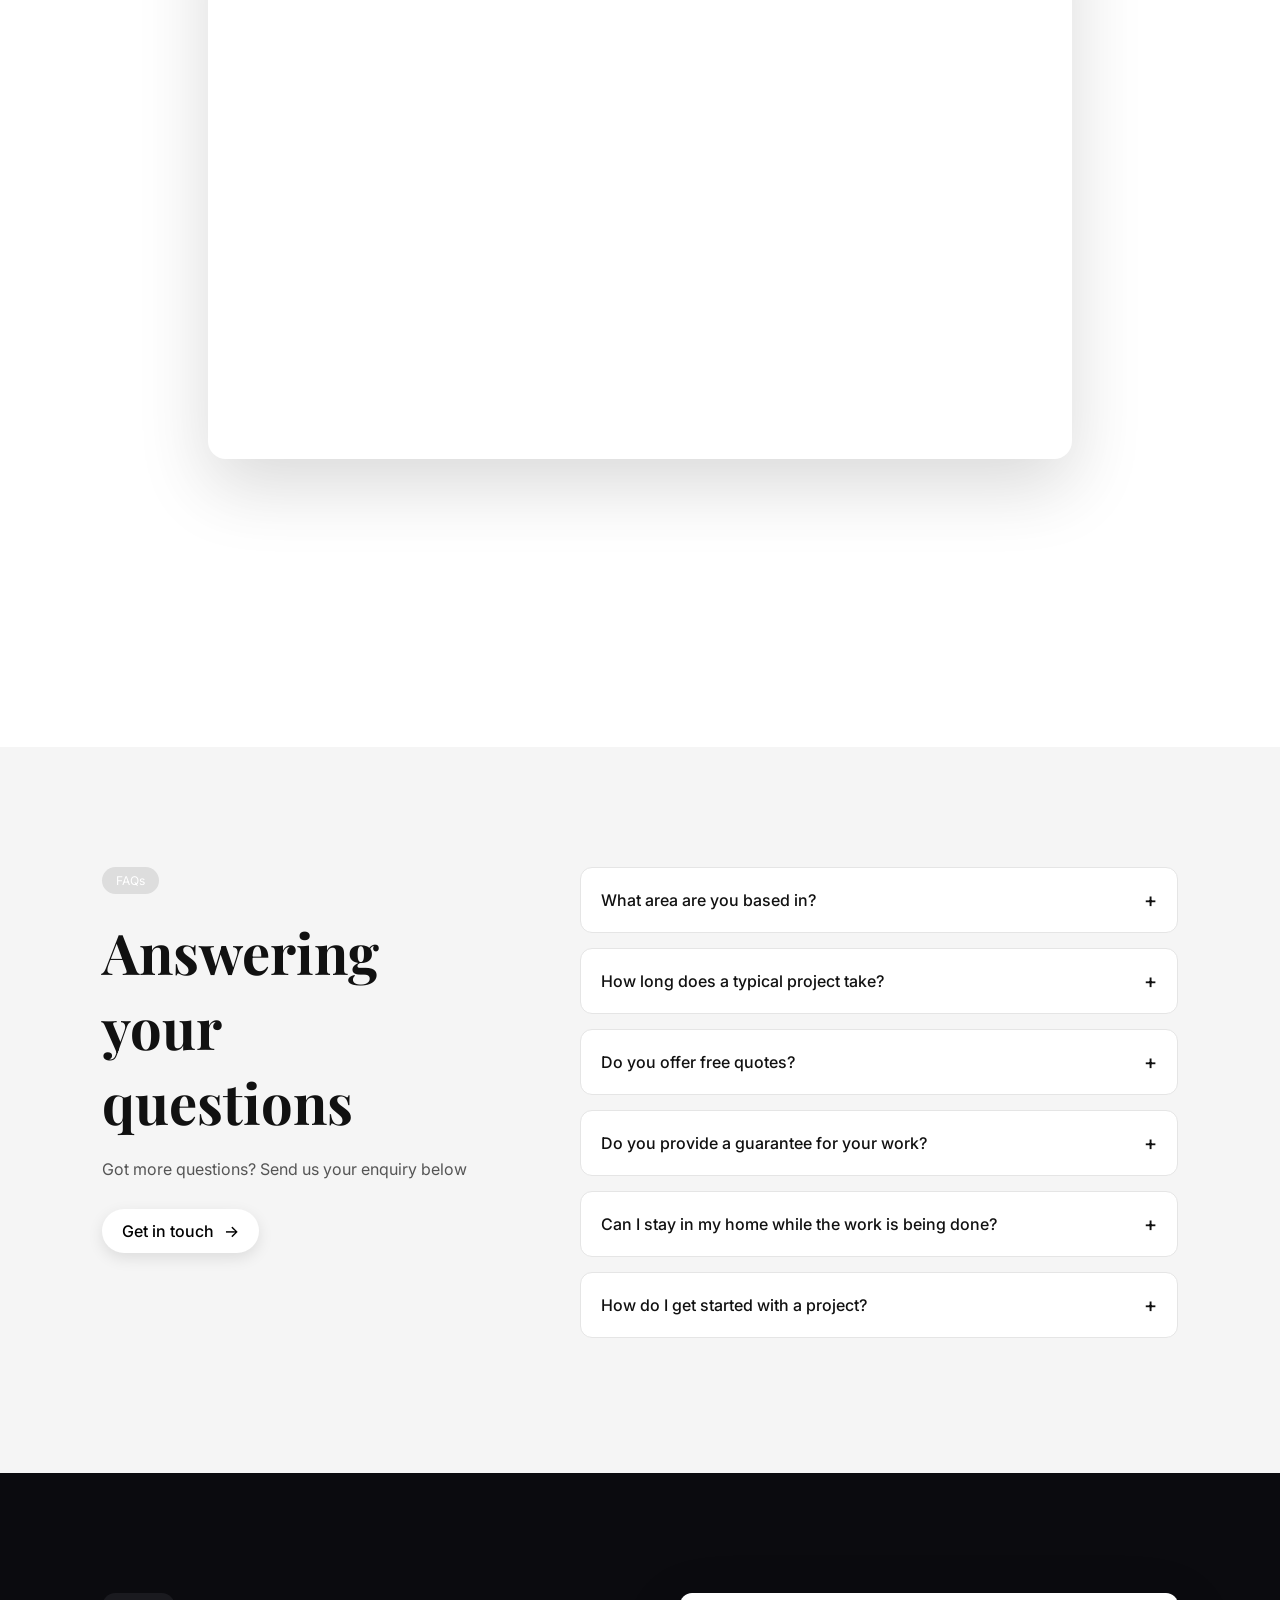
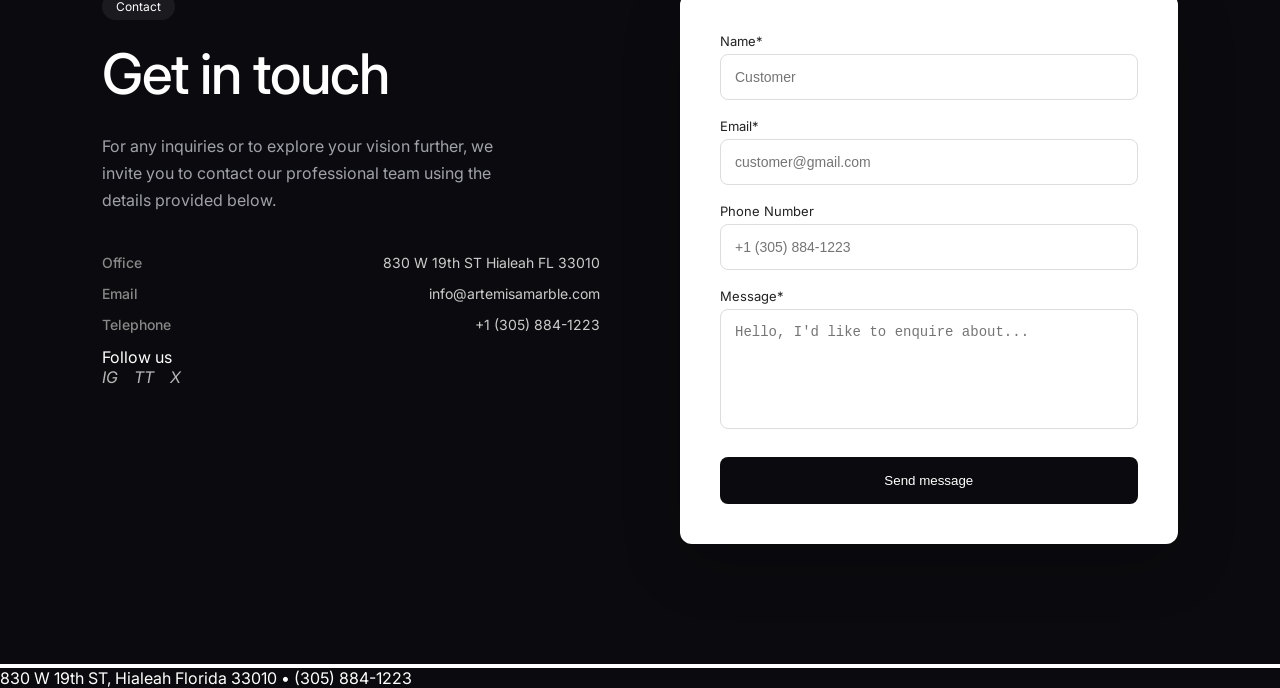
==== commit eaa599d9: "Change Kitchen link to dropdown button Replaced Kitchen link with a dropdown button." ====
--- a/index.html
+++ b/index.html
@@ -51,12 +51,9 @@
         <a href="https://marbleartemisa.github.io/artemisa/index.html">Home</a>
         <a href="/artemisamarbleandcabinet/aboutus/">About Us</a>
        <div class="dropdown">
-          <a class="dropbtn"
-                 href="/artemisamarbleandcabinet/kitchen/">
-              
-                  Kitchen
-              
-              </a>
+            <span class="dropbtn">
+                Kitchen
+            </span>
             <div class="dropdown-content">      
                 <a href="/artemisamarbleandcabinet/kitchen/">
                     Custom Kitchen
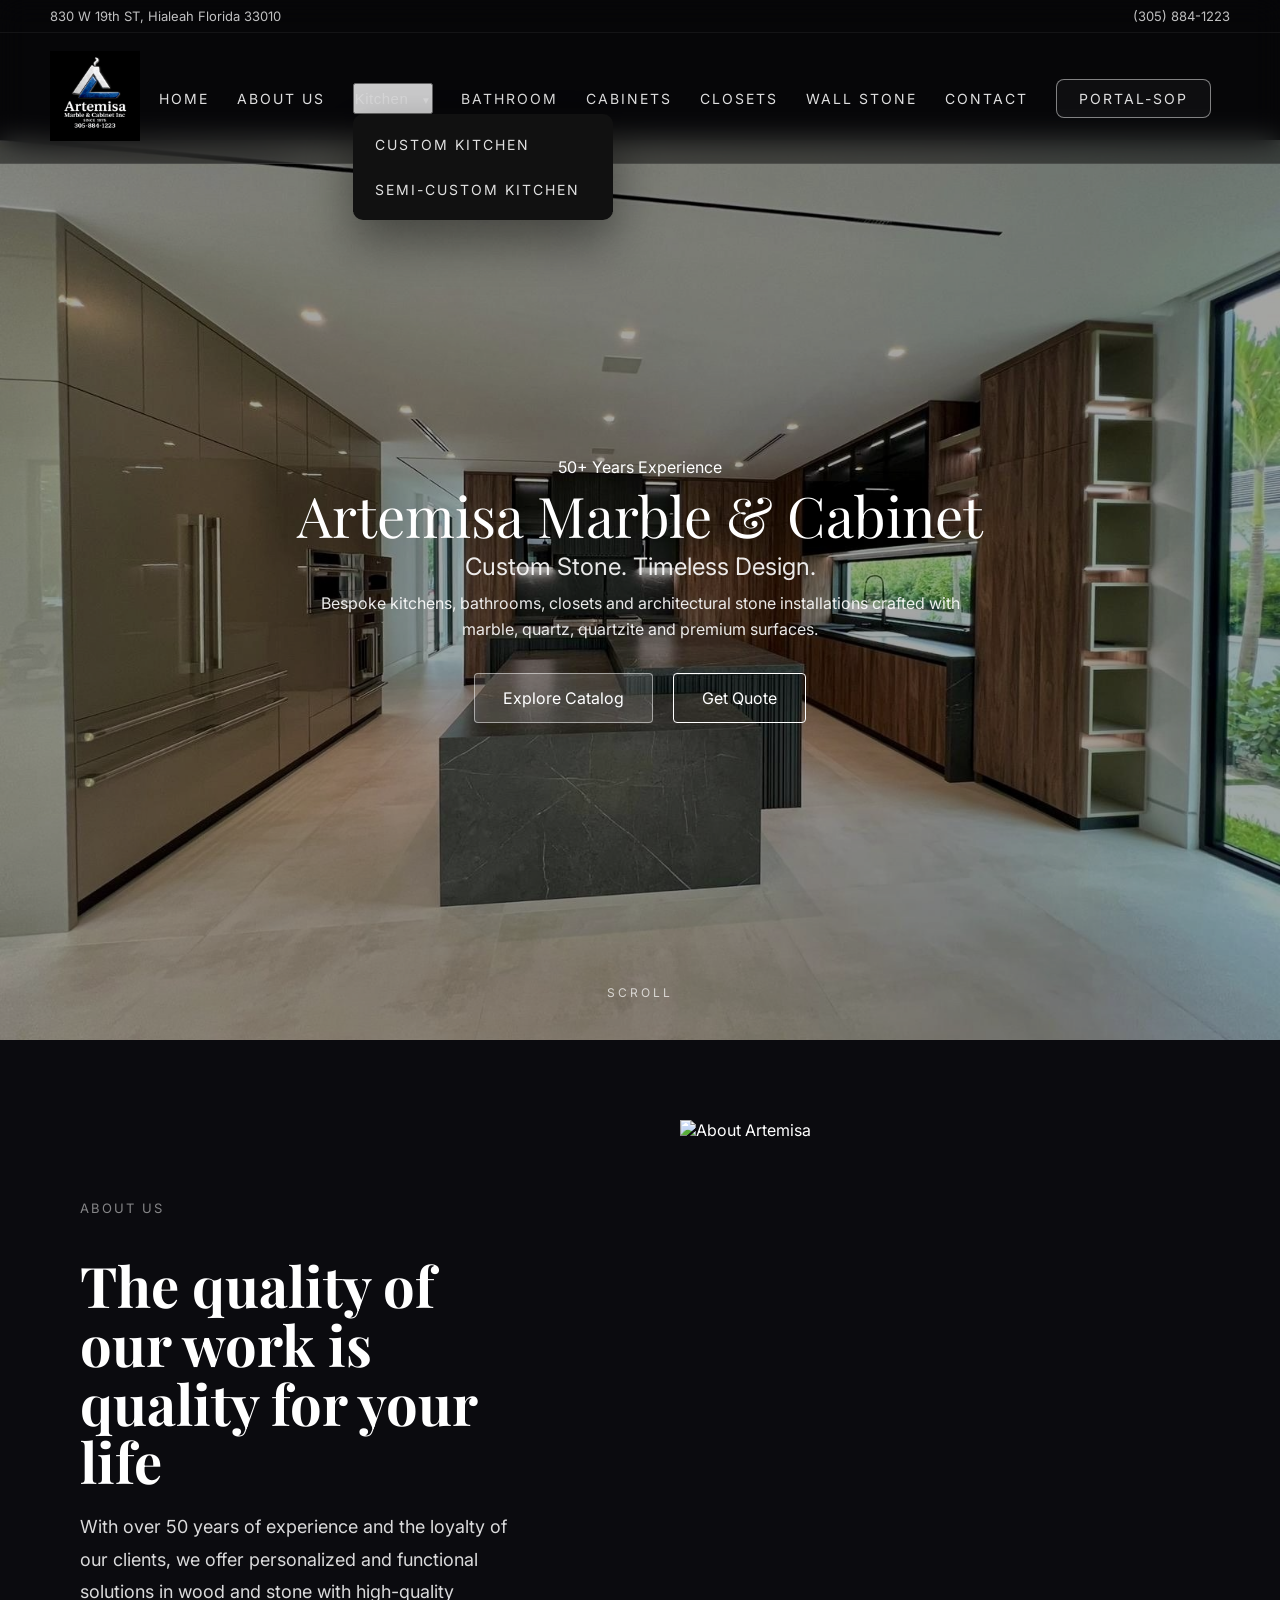
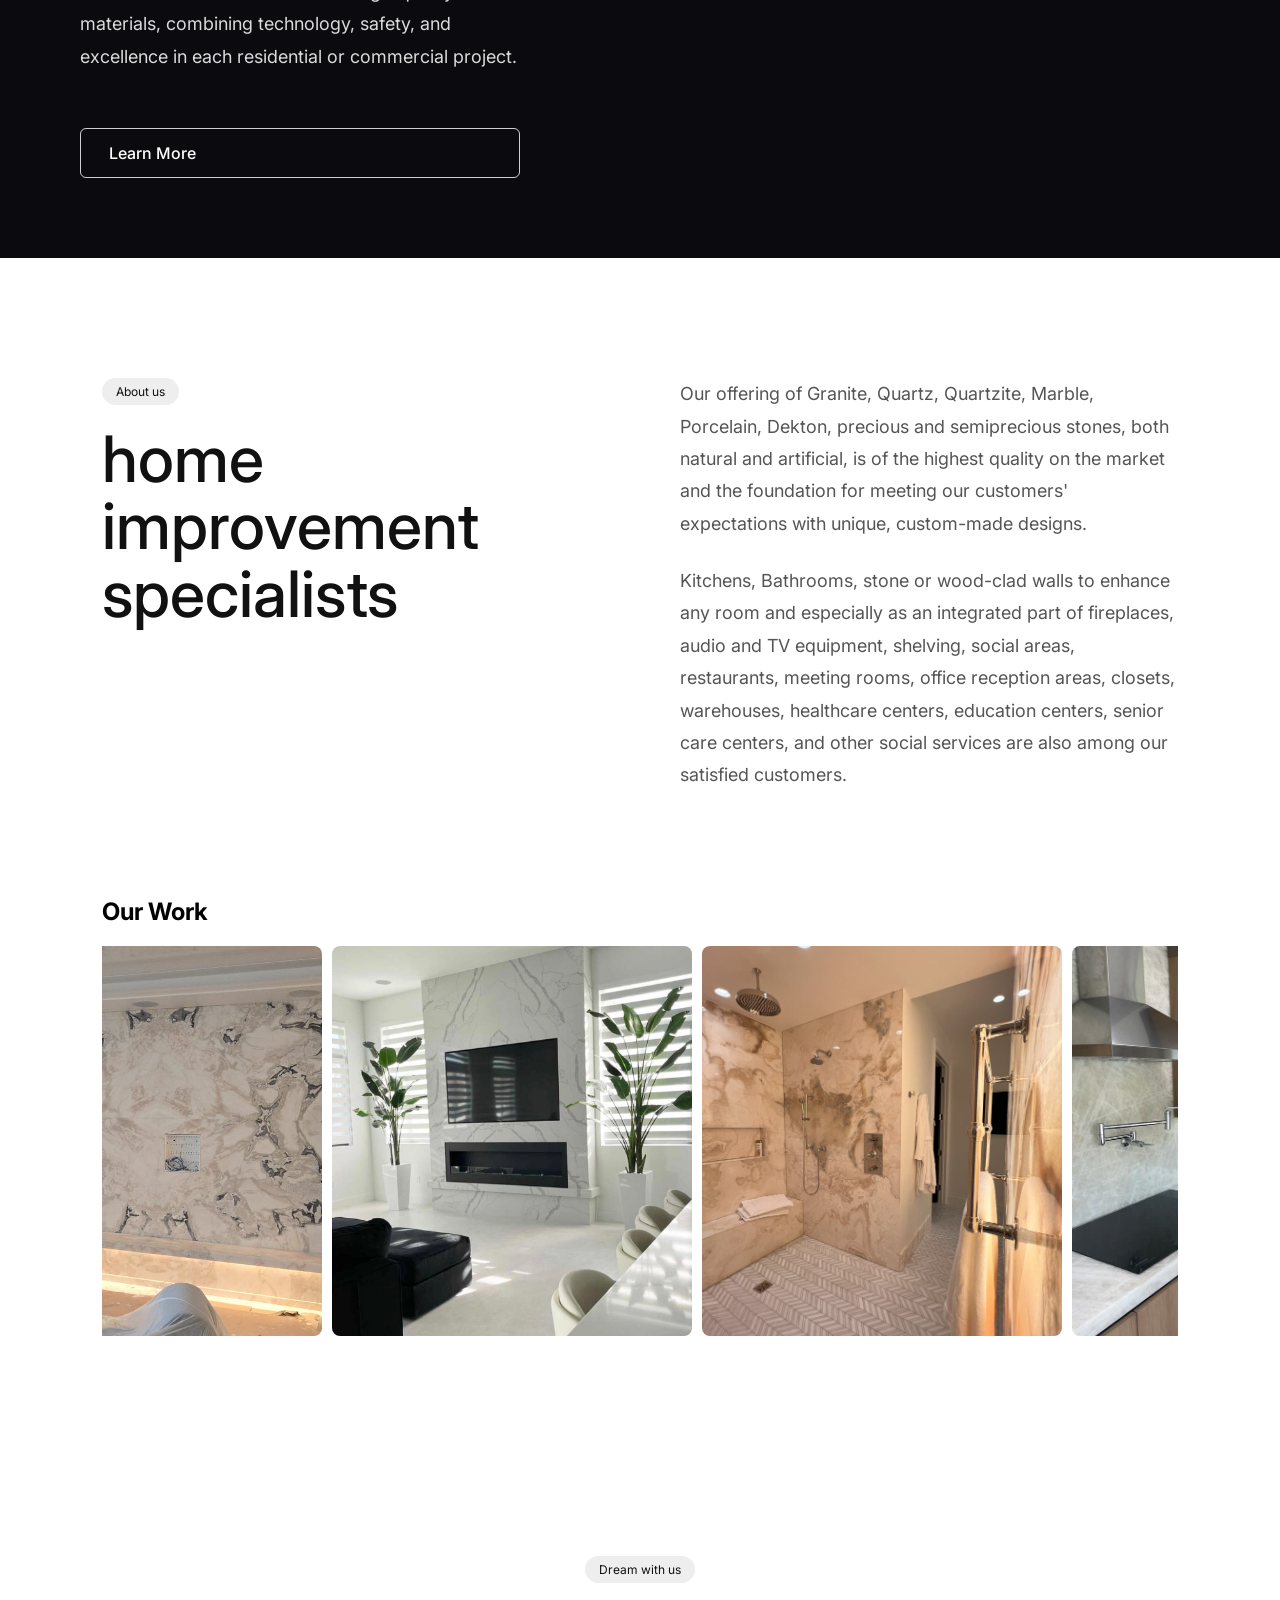
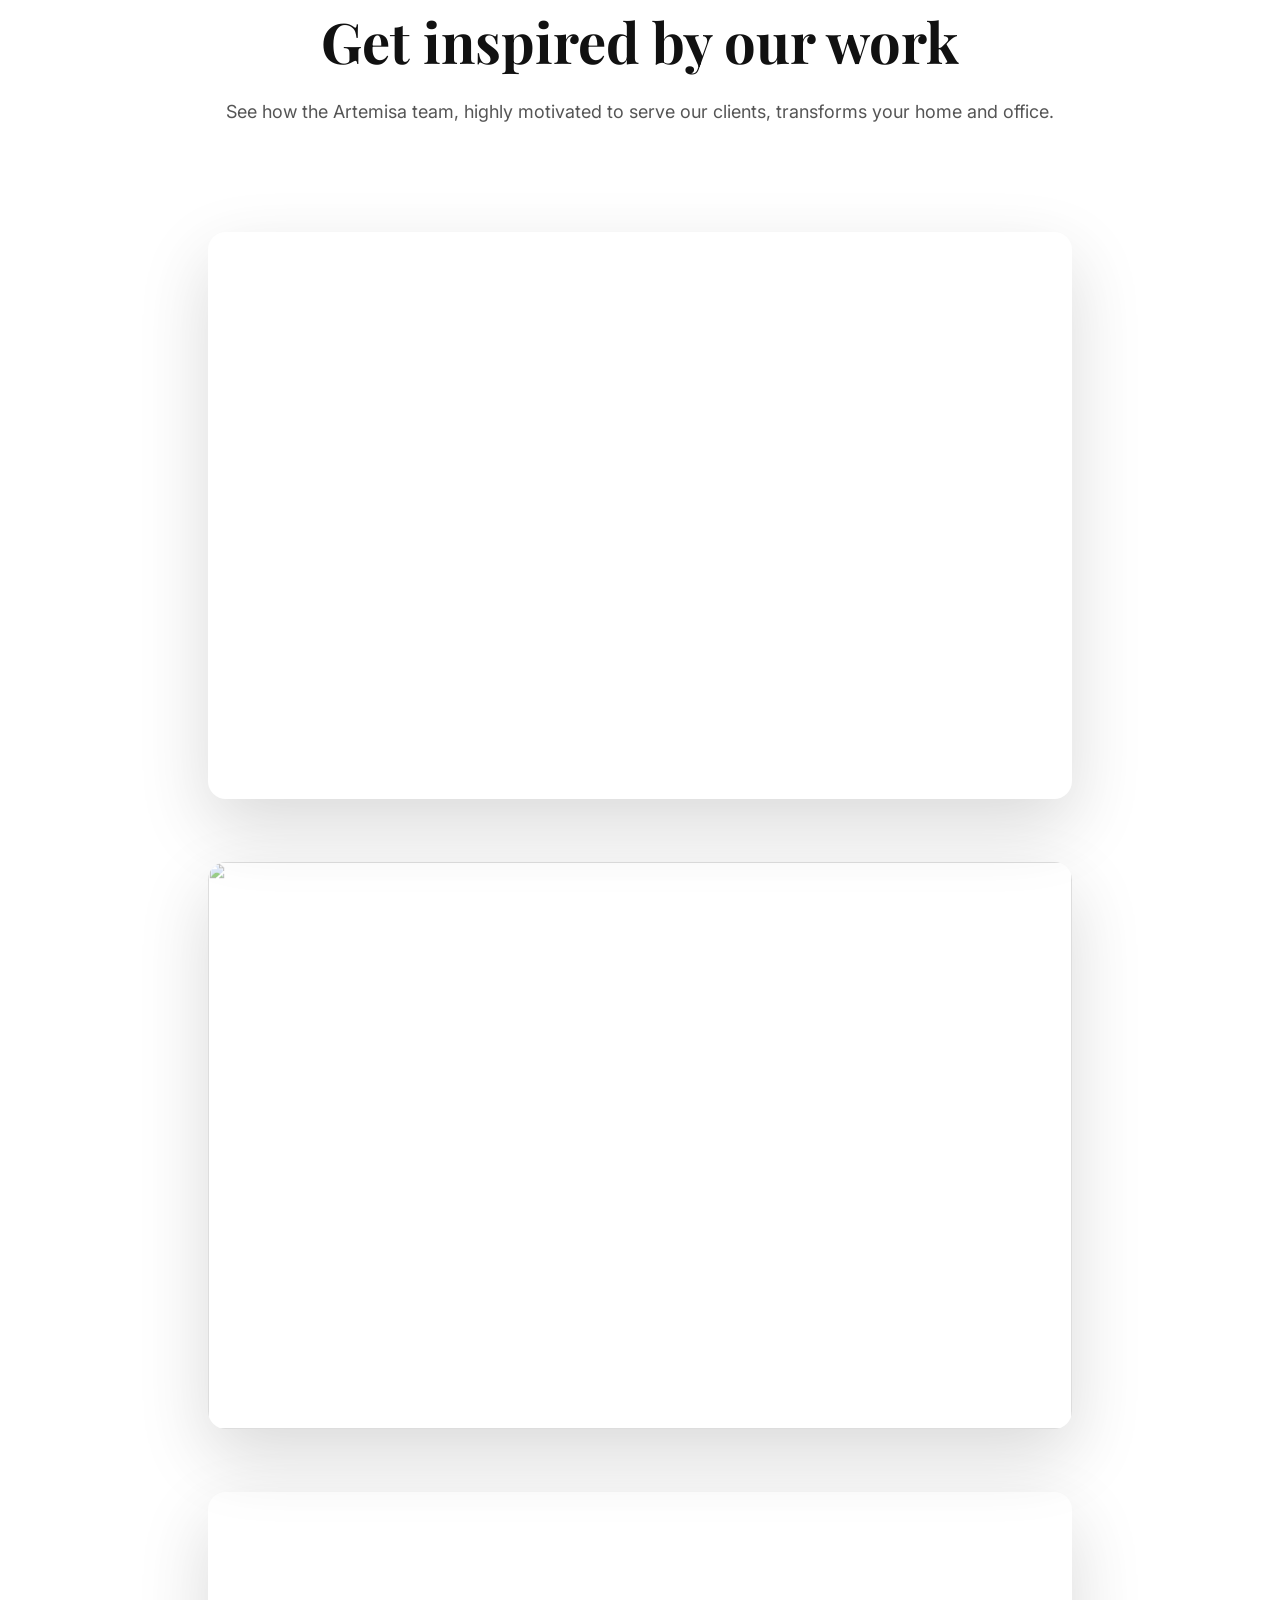
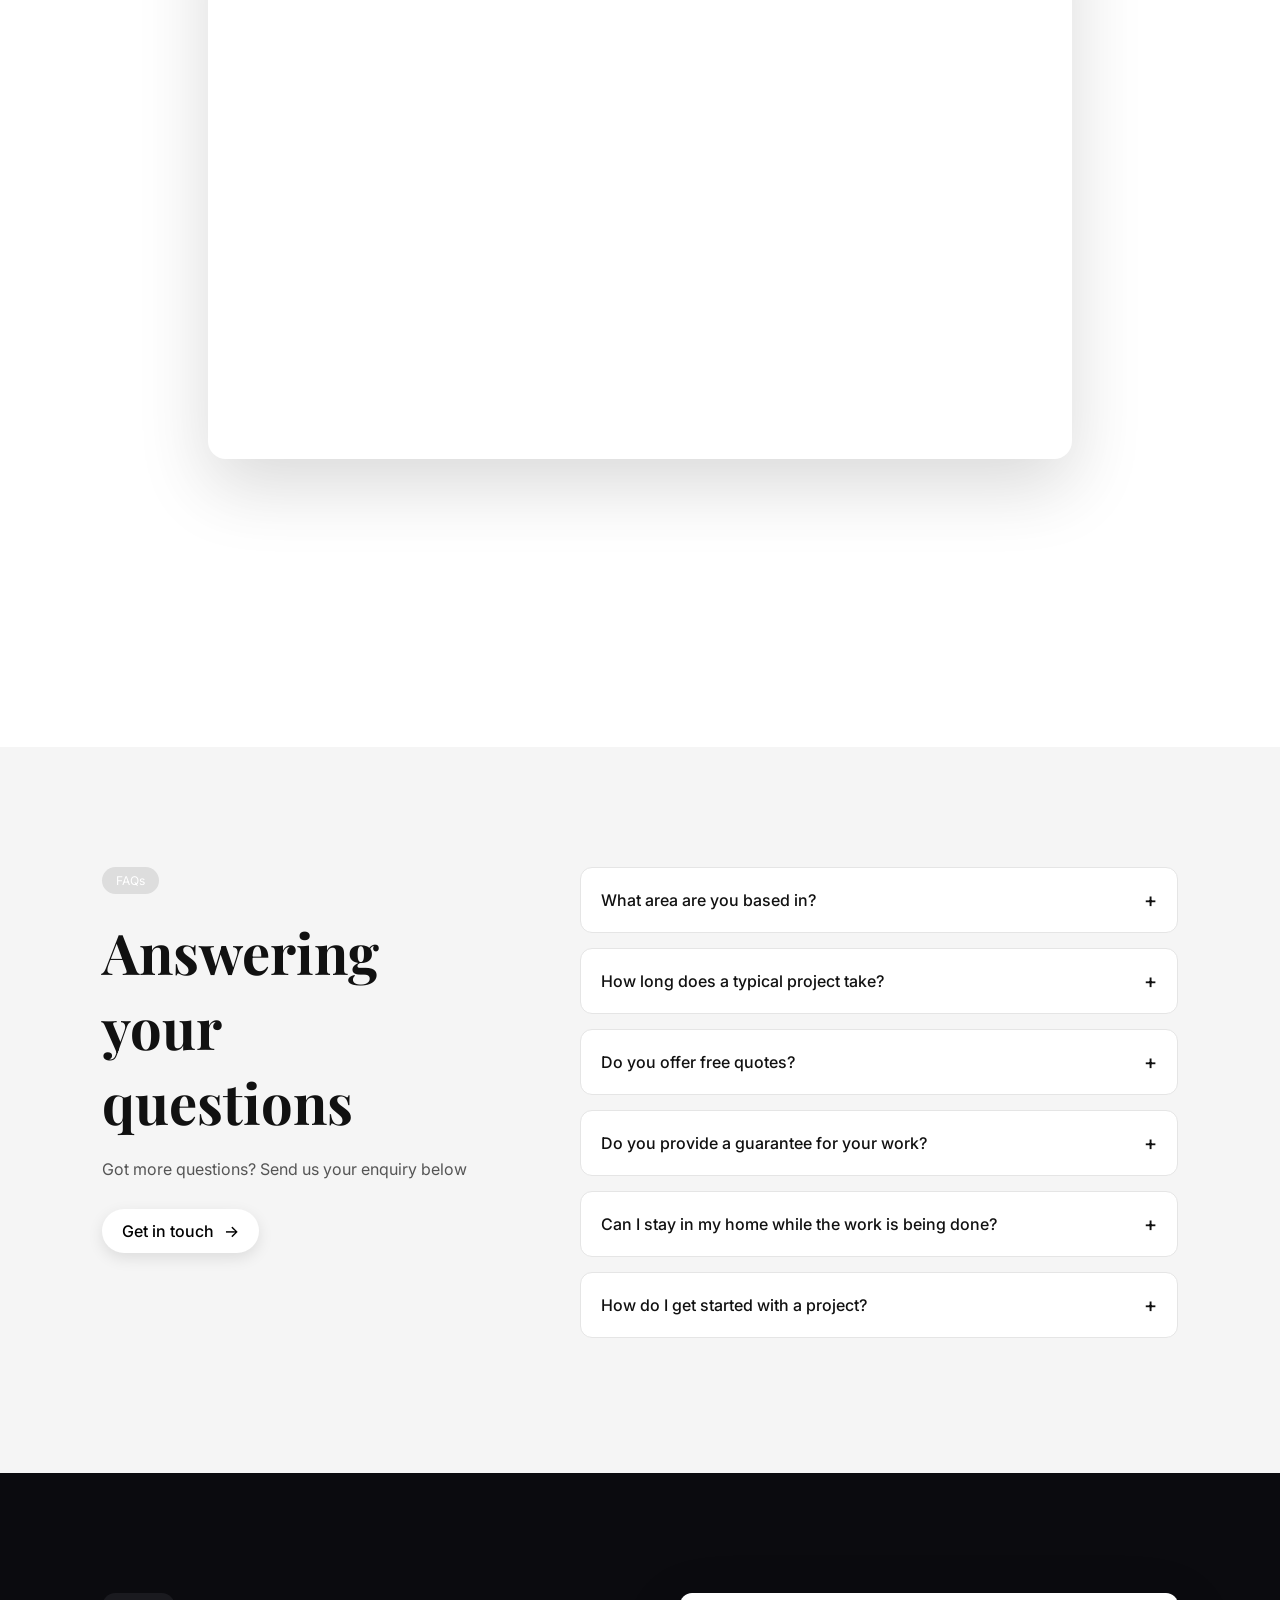
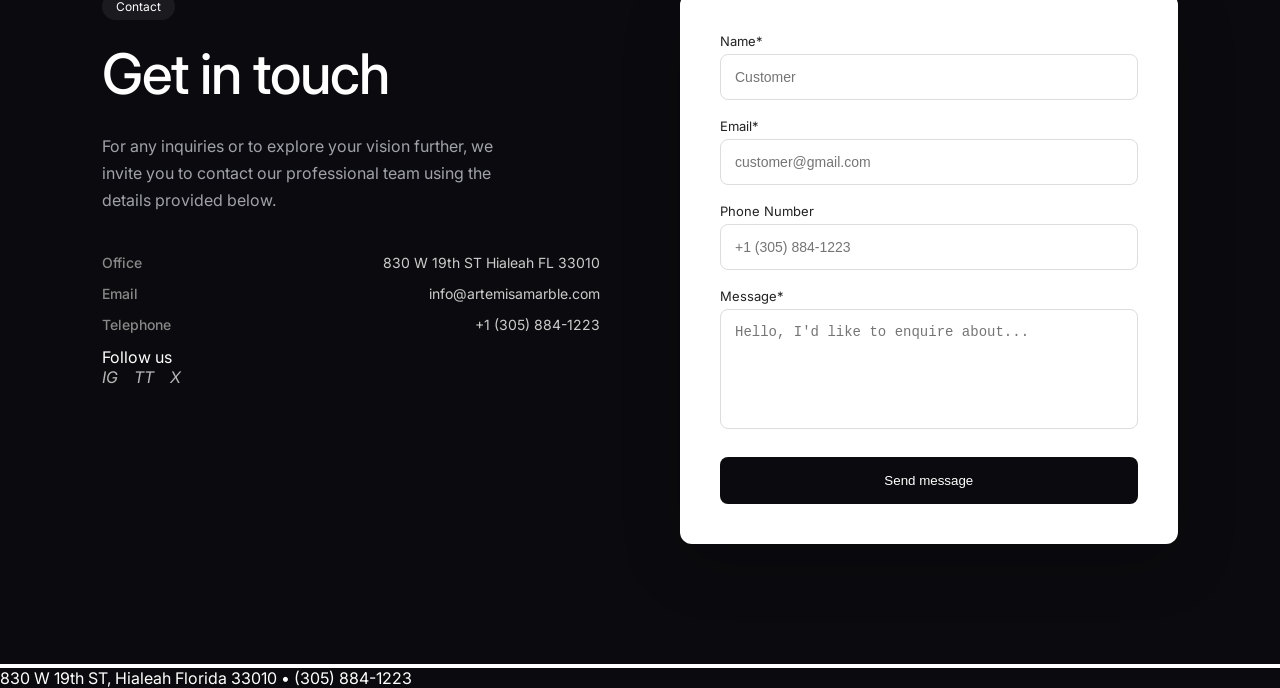
==== commit 899f08a3: "Update index.html" ====
--- a/index.html
+++ b/index.html
@@ -46,39 +46,74 @@
     <!-- NAV -->
     <div class="main-nav">
 
-      <nav id="navMenu">
-
-        <a href="https://marbleartemisa.github.io/artemisa/index.html">Home</a>
-        <a href="/artemisamarbleandcabinet/aboutus/">About Us</a>
-       <div class="dropdown">
-            <span class="dropbtn">
+    <nav id="navMenu">
+
+        <a href="https://marbleartemisa.github.io/artemisa/index.html">
+            Home
+        </a>
+
+        <a href="/artemisamarbleandcabinet/aboutus/">
+            About Us
+        </a>
+
+        <!-- ===== KITCHEN DROPDOWN ===== -->
+        <div class="dropdown">
+
+            <button
+                class="dropbtn"
+                type="button"
+                aria-haspopup="true"
+                aria-expanded="false">
+
                 Kitchen
-            </span>
-            <div class="dropdown-content">      
+
+            </button>
+
+            <div class="dropdown-content">
+
                 <a href="/artemisamarbleandcabinet/kitchen/">
                     Custom Kitchen
-                </a>      
+                </a>
+
                 <a href="/artemisamarbleandcabinet/semi-custom/">
                     Semi-Custom Kitchen
-                </a>        
-            </div>      
-        </div>
-        <a href="/artemisamarbleandcabinet/bathroom/">Bathroom</a>
-        <a href="/artemisamarbleandcabinet/cabinets/">Cabinets</a>
-        <a href="/artemisamarbleandcabinet/closets/">Closets</a>
-        <a href="/artemisamarbleandcabinet/wallstone/">Wall Stone</a>
-        <a href="/artemisa/#contact">Contact</a>
-       
+                </a>
+
+            </div>
+
+        </div>
+        <!-- ============================ -->
+
+        <a href="/artemisamarbleandcabinet/bathroom/">
+            Bathroom
+        </a>
+
+        <a href="/artemisamarbleandcabinet/cabinets/">
+            Cabinets
+        </a>
+
+        <a href="/artemisamarbleandcabinet/closets/">
+            Closets
+        </a>
+
+        <a href="/artemisamarbleandcabinet/wallstone/">
+            Wall Stone
+        </a>
+
+        <a href="/artemisa/#contact">
+            Contact
+        </a>
 
         <a class="portal-btn"
            href="https://marbleartemisa.github.io/sop-site/">
-           Portal-SOP
-        </a>
-
-      </nav>
-
-    </div>
-
+
+            Portal-SOP
+
+        </a>
+
+    </nav>
+
+</div>
     <!-- MOBILE -->
     <div class="hamburger mobile-only" id="hamburger">
       <span></span>
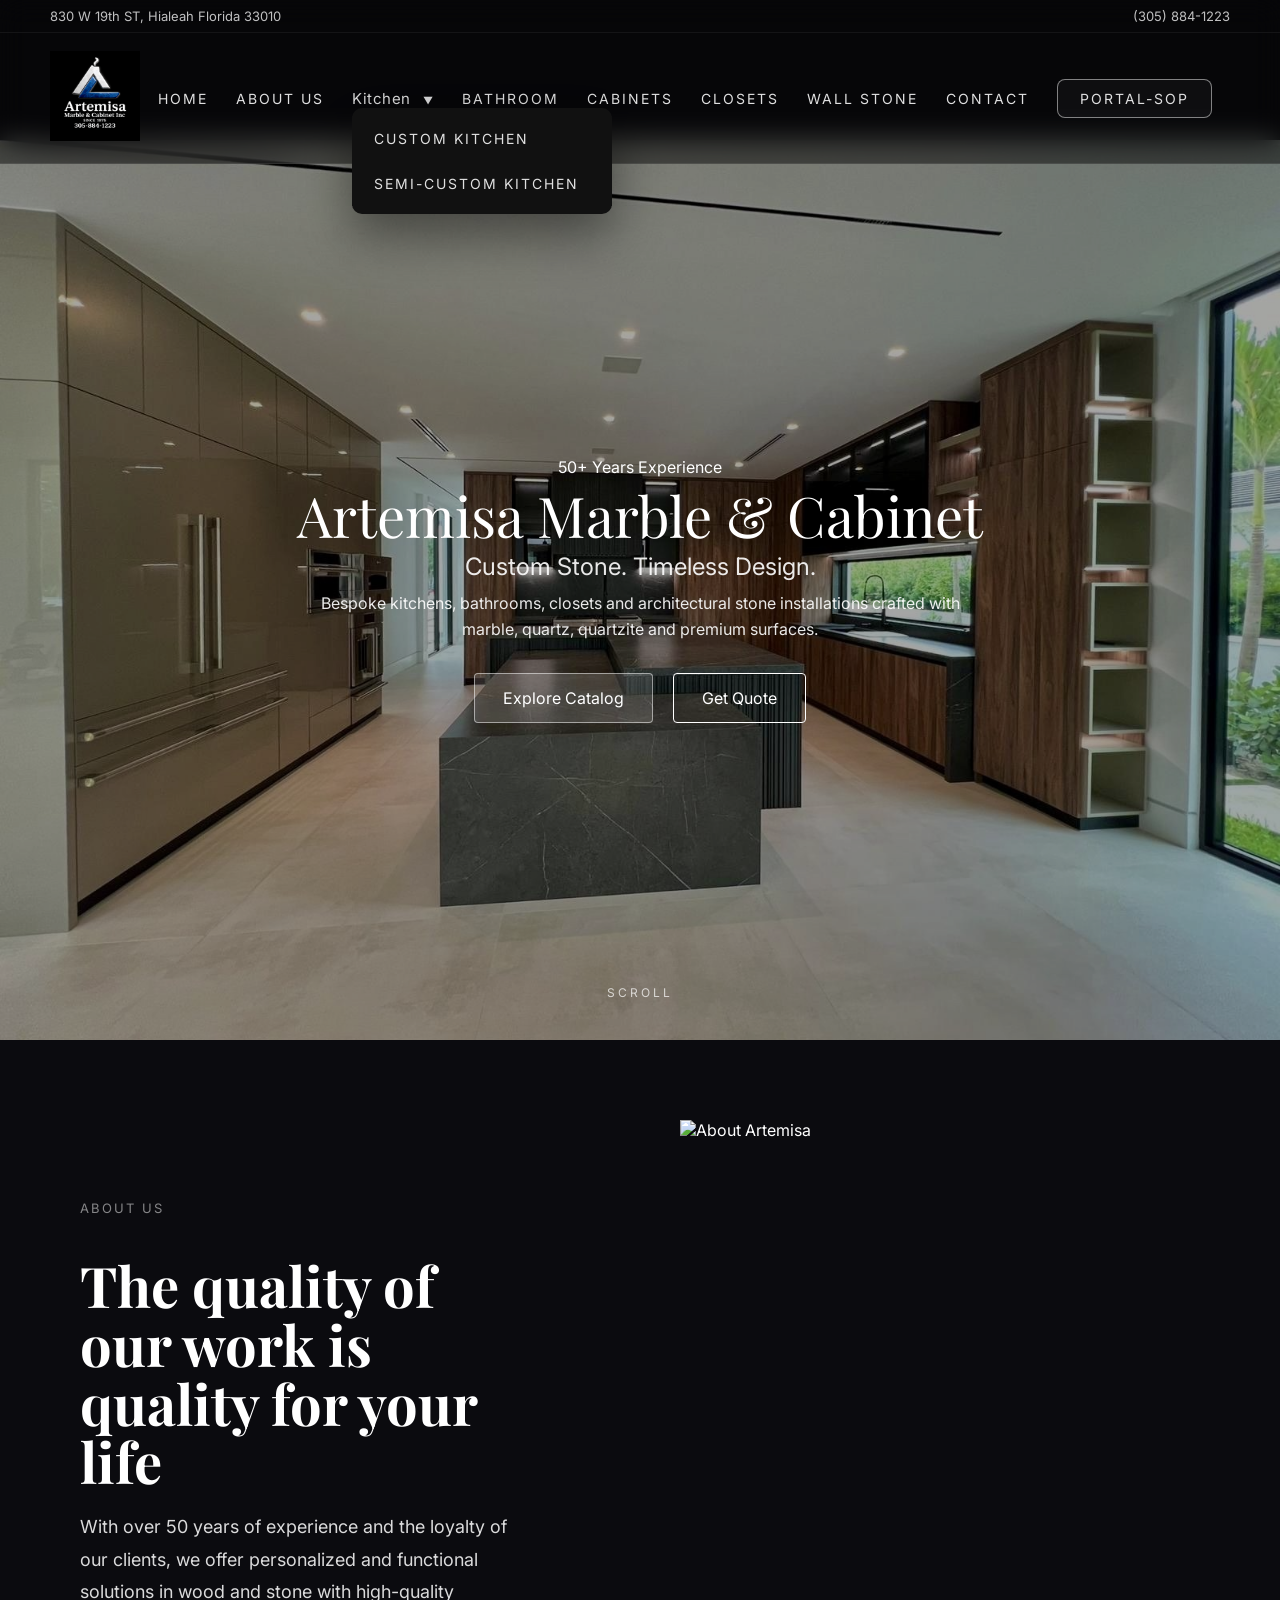
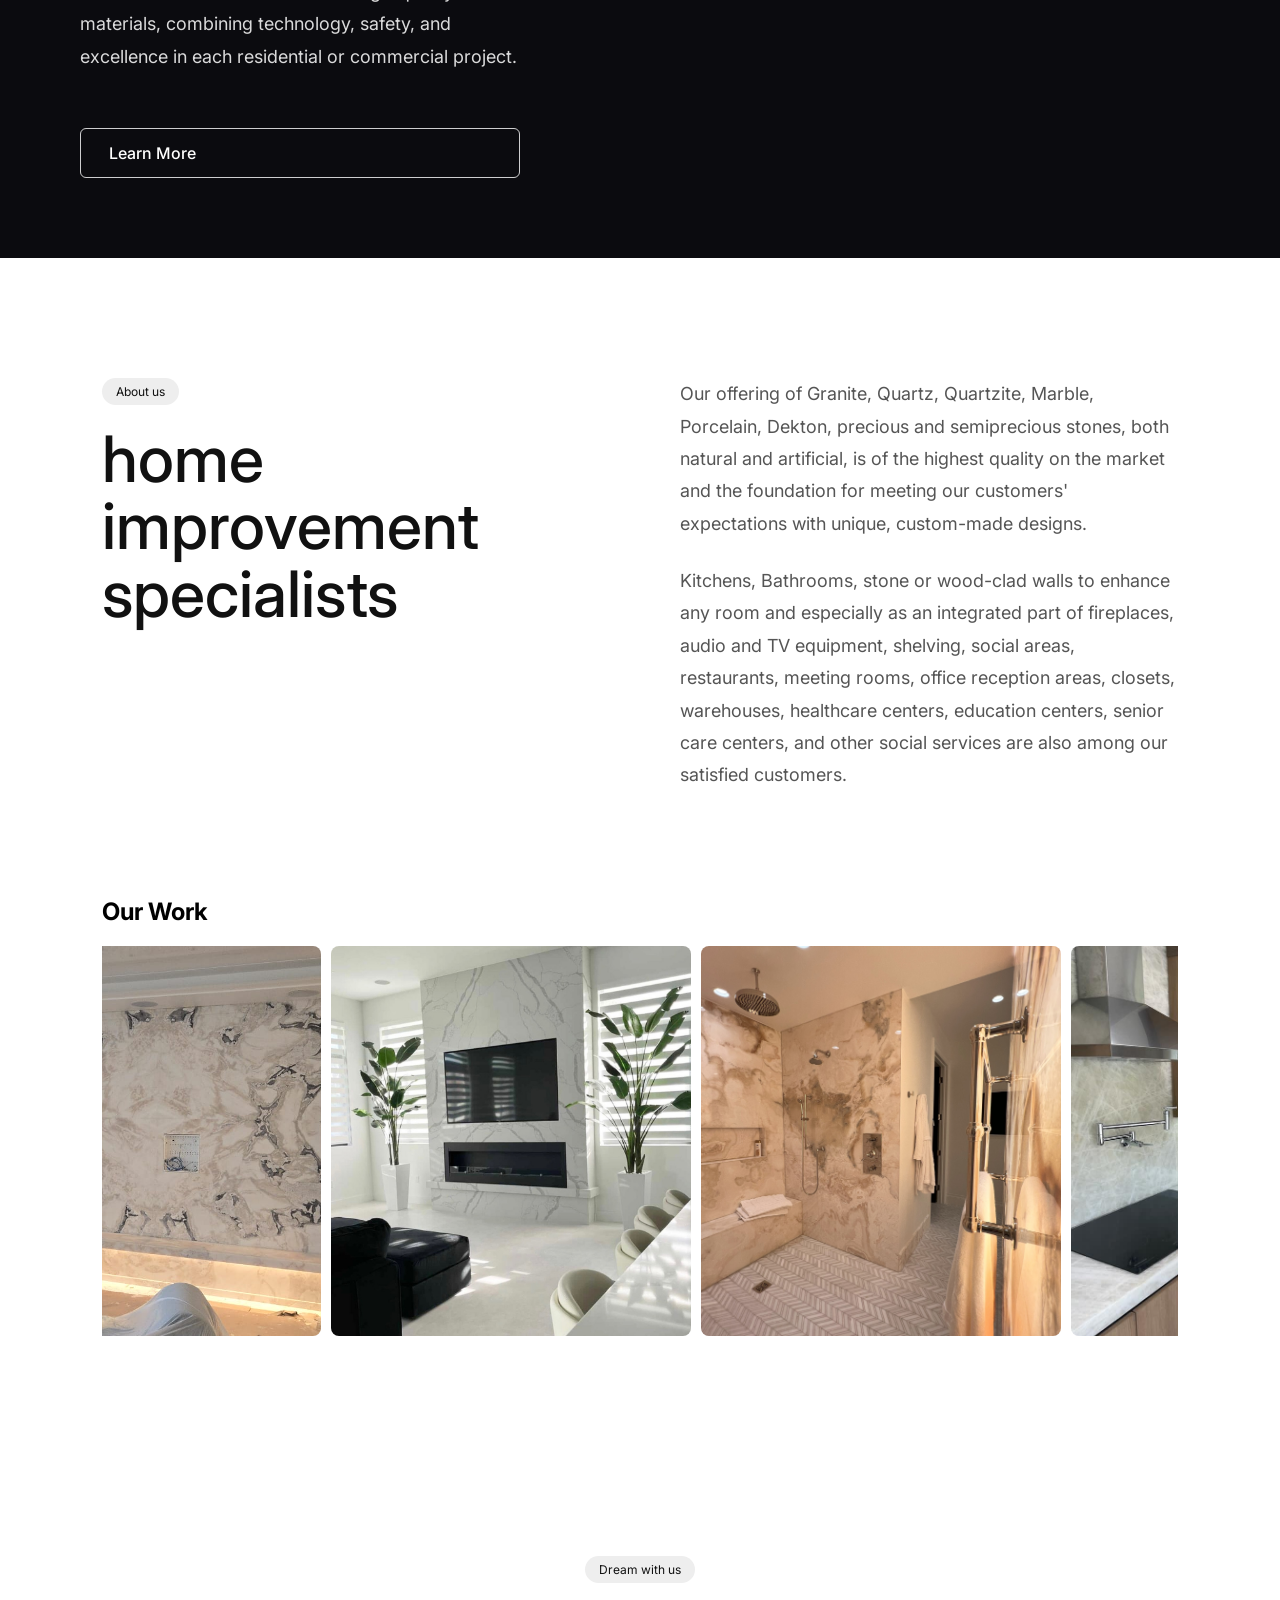
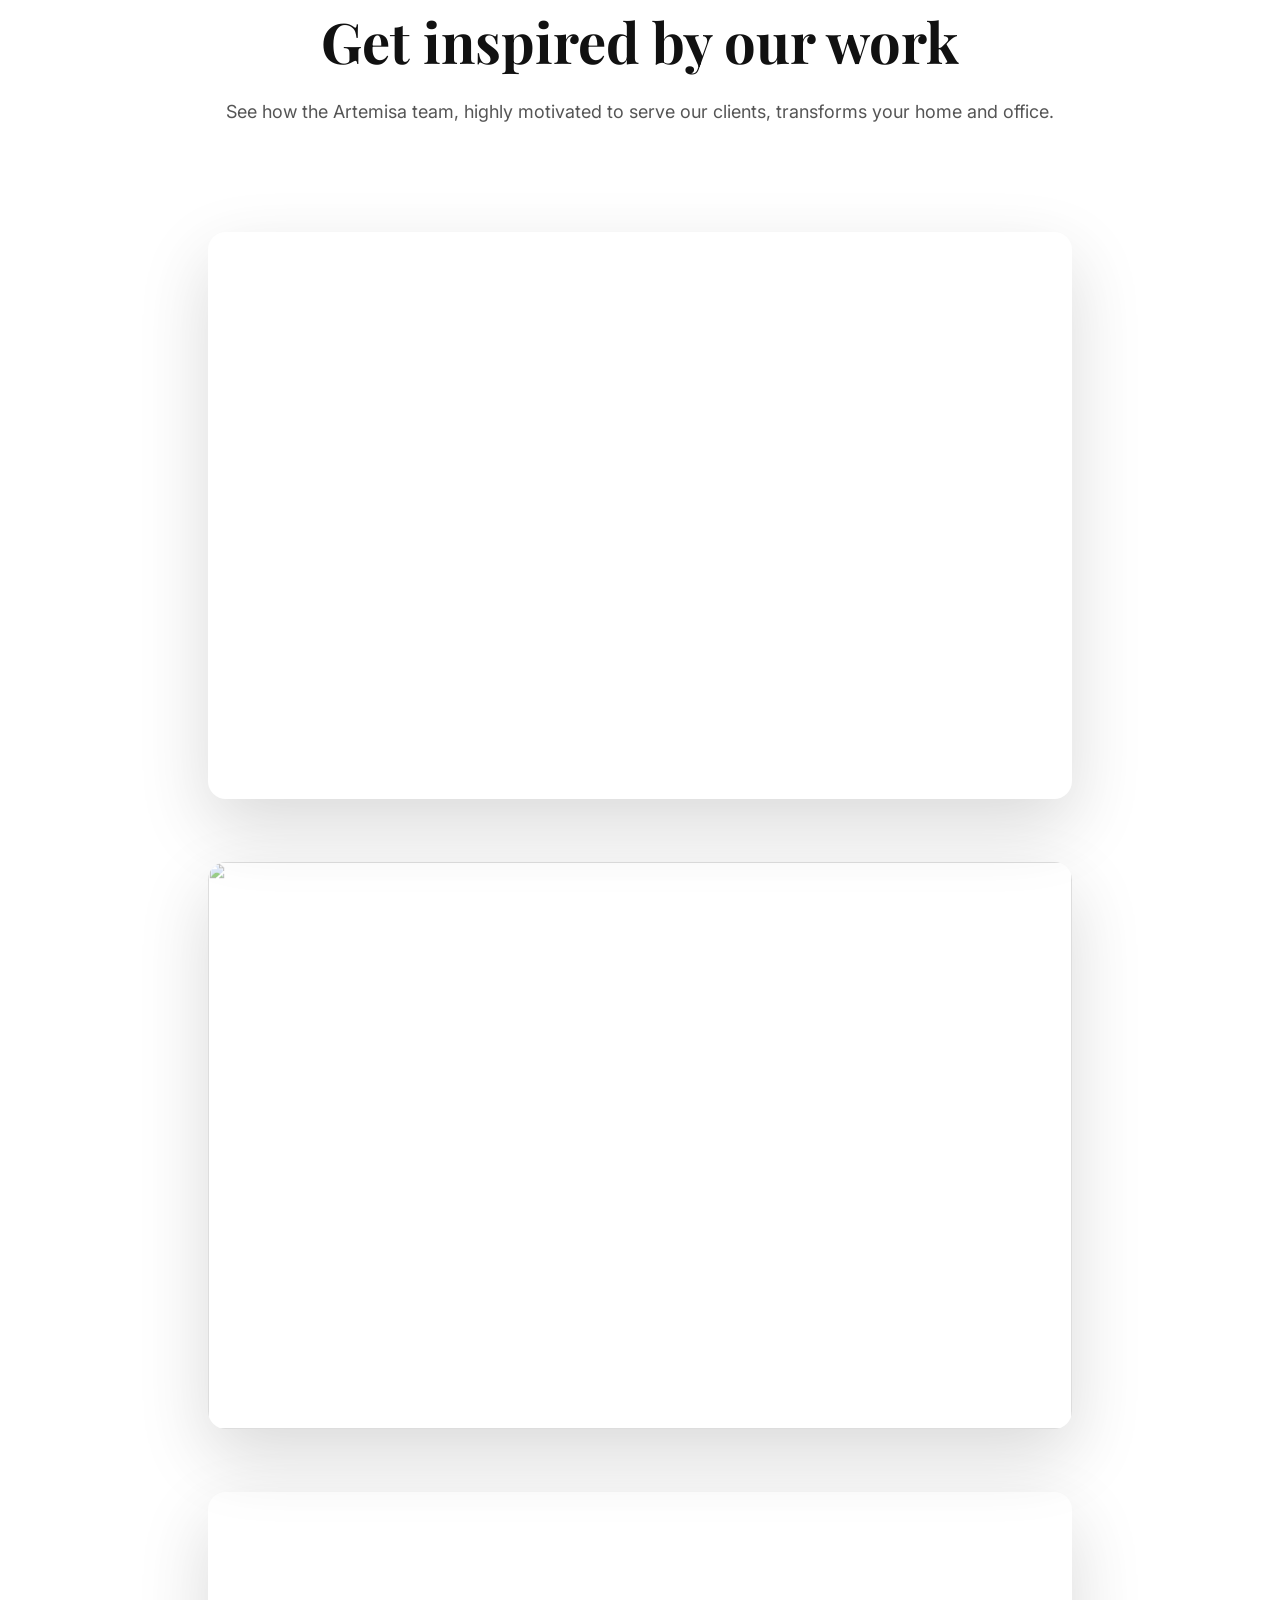
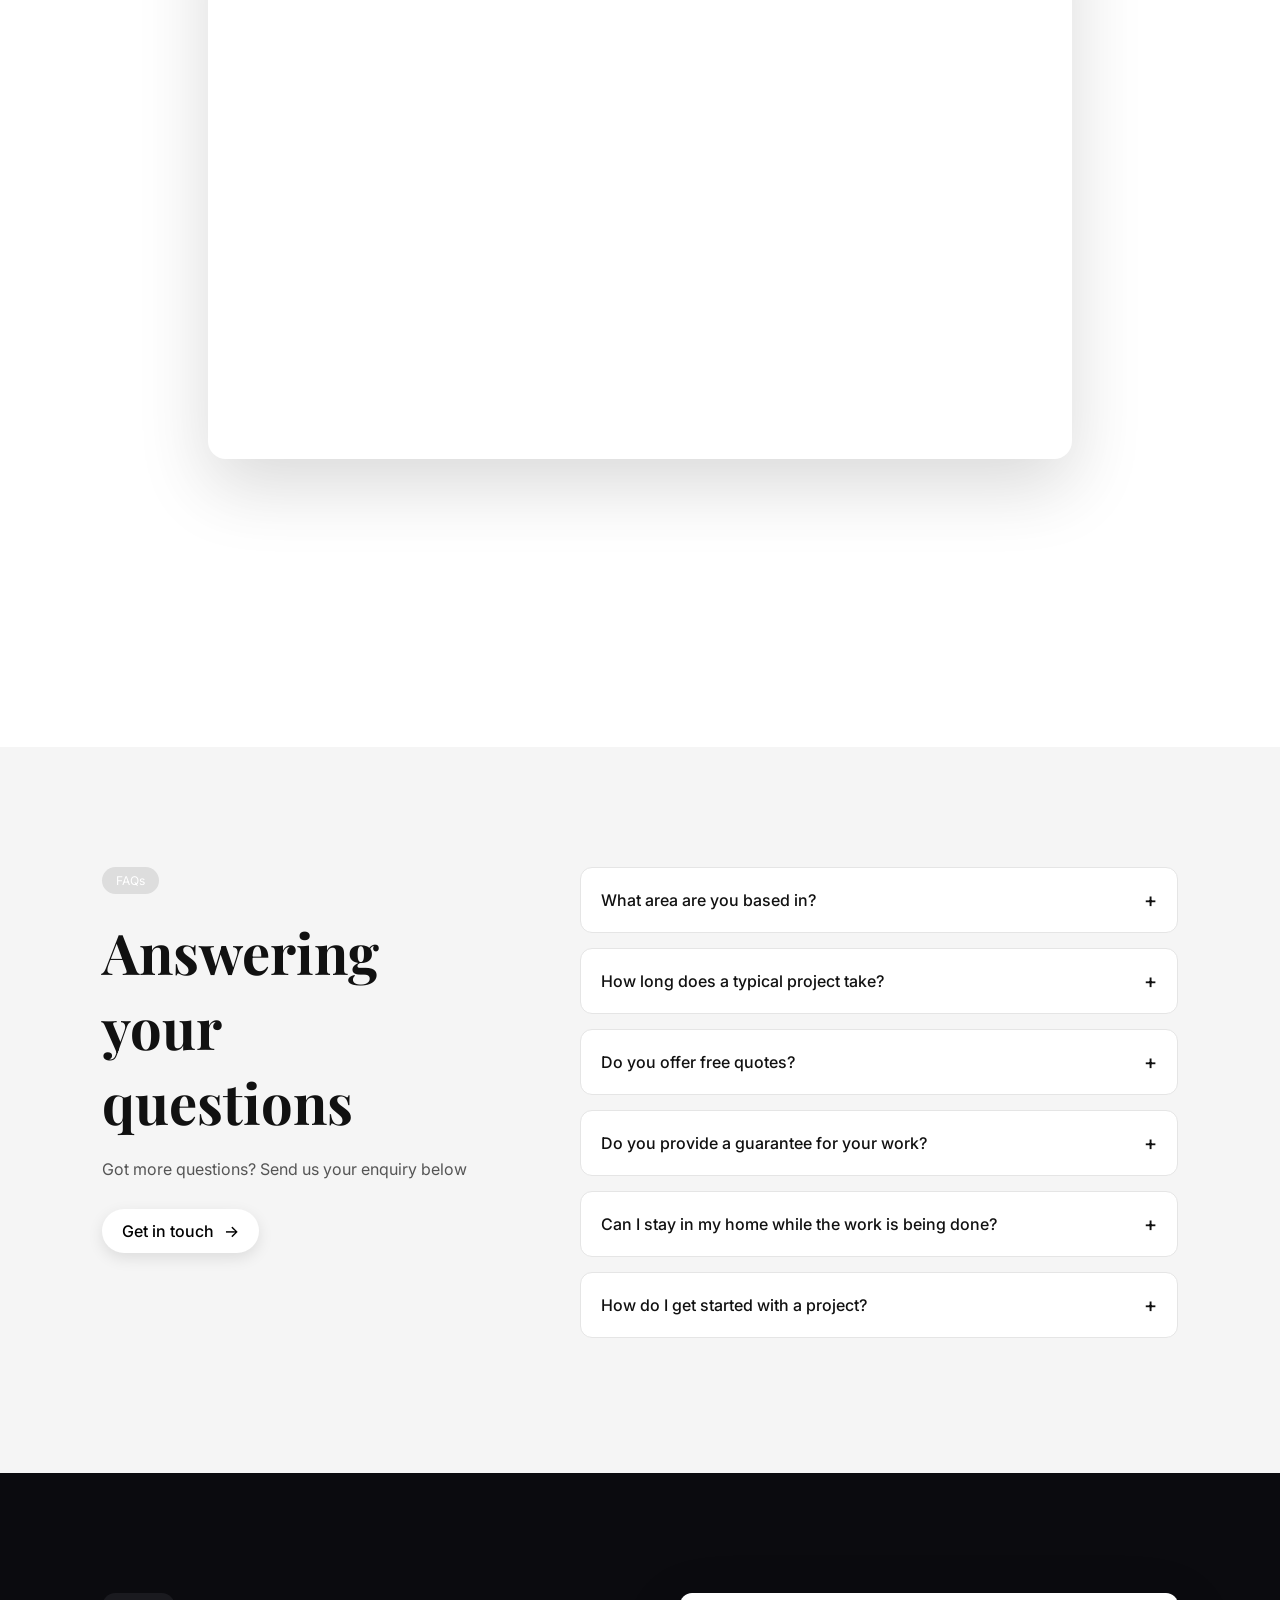
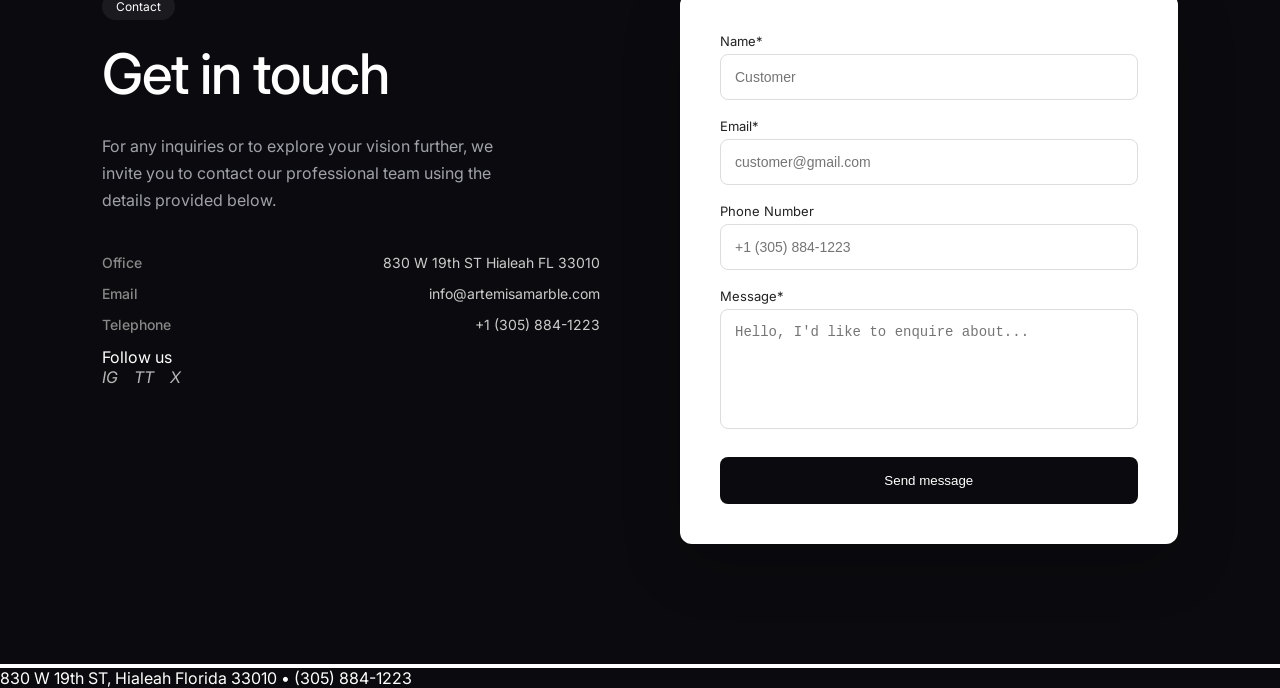
==== commit a0b163e7: "Update home link to new URL" ====
--- a/index.html
+++ b/index.html
@@ -48,7 +48,7 @@
 
     <nav id="navMenu">
 
-        <a href="https://marbleartemisa.github.io/artemisa/index.html">
+        <a href="https://marbleartemisa.github.io/artemisamarbleandcabinet/index.html">
             Home
         </a>
 
--- a/styles.css
+++ b/styles.css
@@ -162,19 +162,32 @@
 }
 .dropbtn{
 
-    display:block;
-
-    color:white;
+    background:none;
+
+    border:none;
+
+    outline:none;
+
+    color:#fff;
+
+    font-size:15px;
+
+    letter-spacing:.5px;
+
+    font-family:inherit;
 
     cursor:pointer;
 
-    padding:5px 0;
-
-    font-size:15px;
-
-    letter-spacing:.5px;
+    padding:0;
 
     opacity:.85;
+
+    transition:.3s;
+}
+
+.dropbtn:hover{
+
+    opacity:1;
 }
 
 .dropbtn::after{
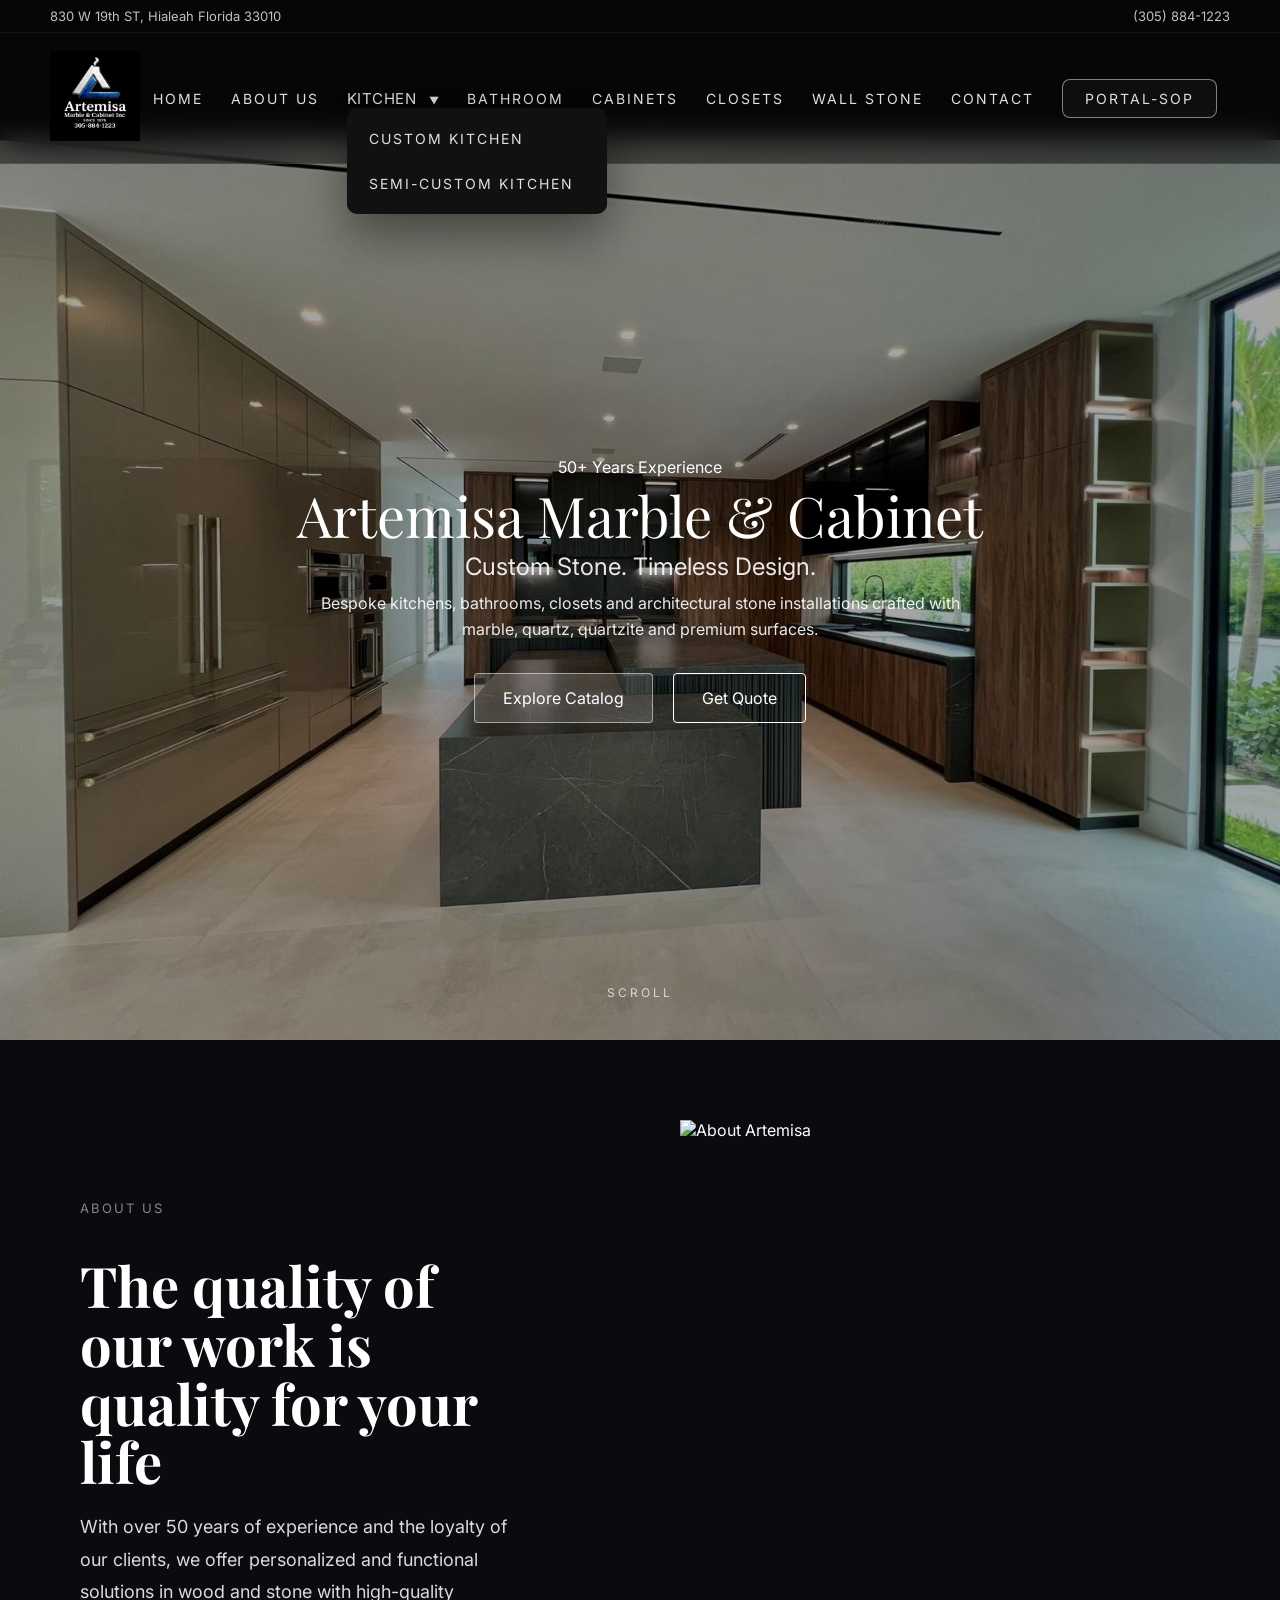
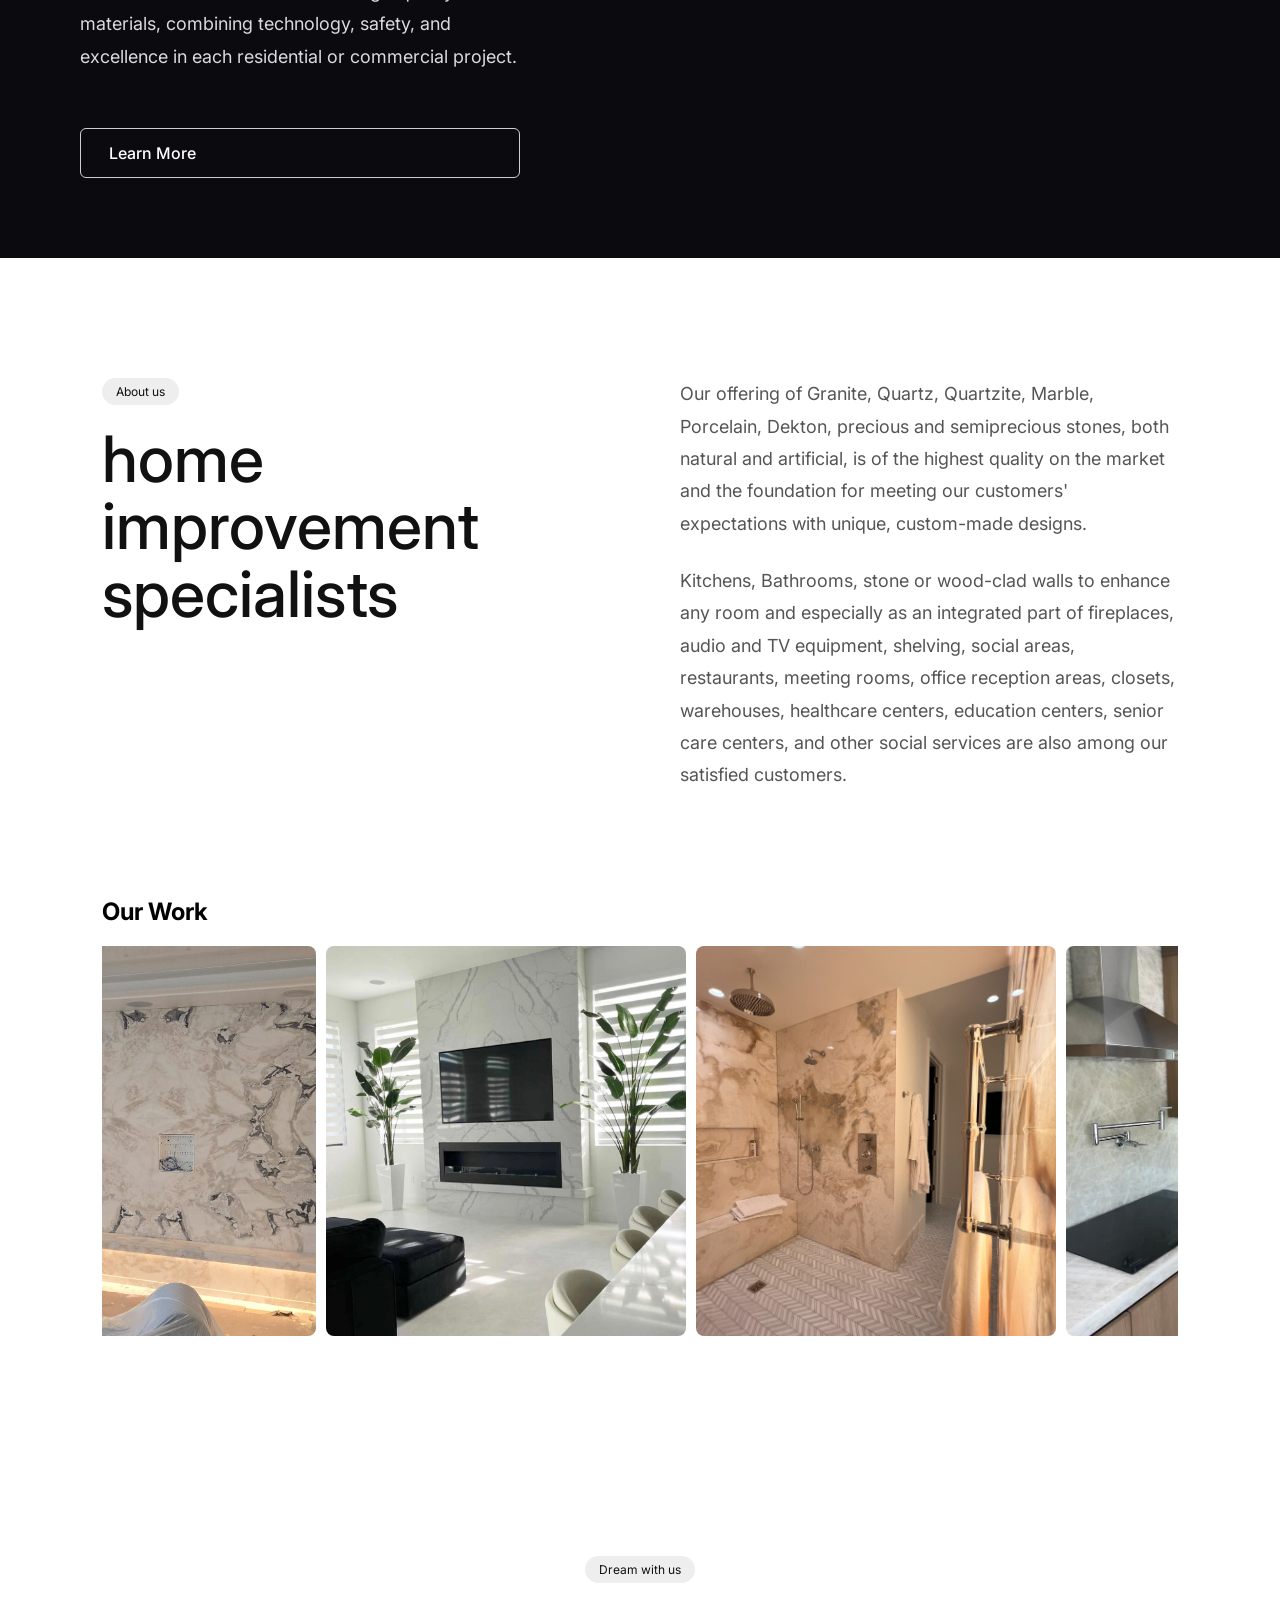
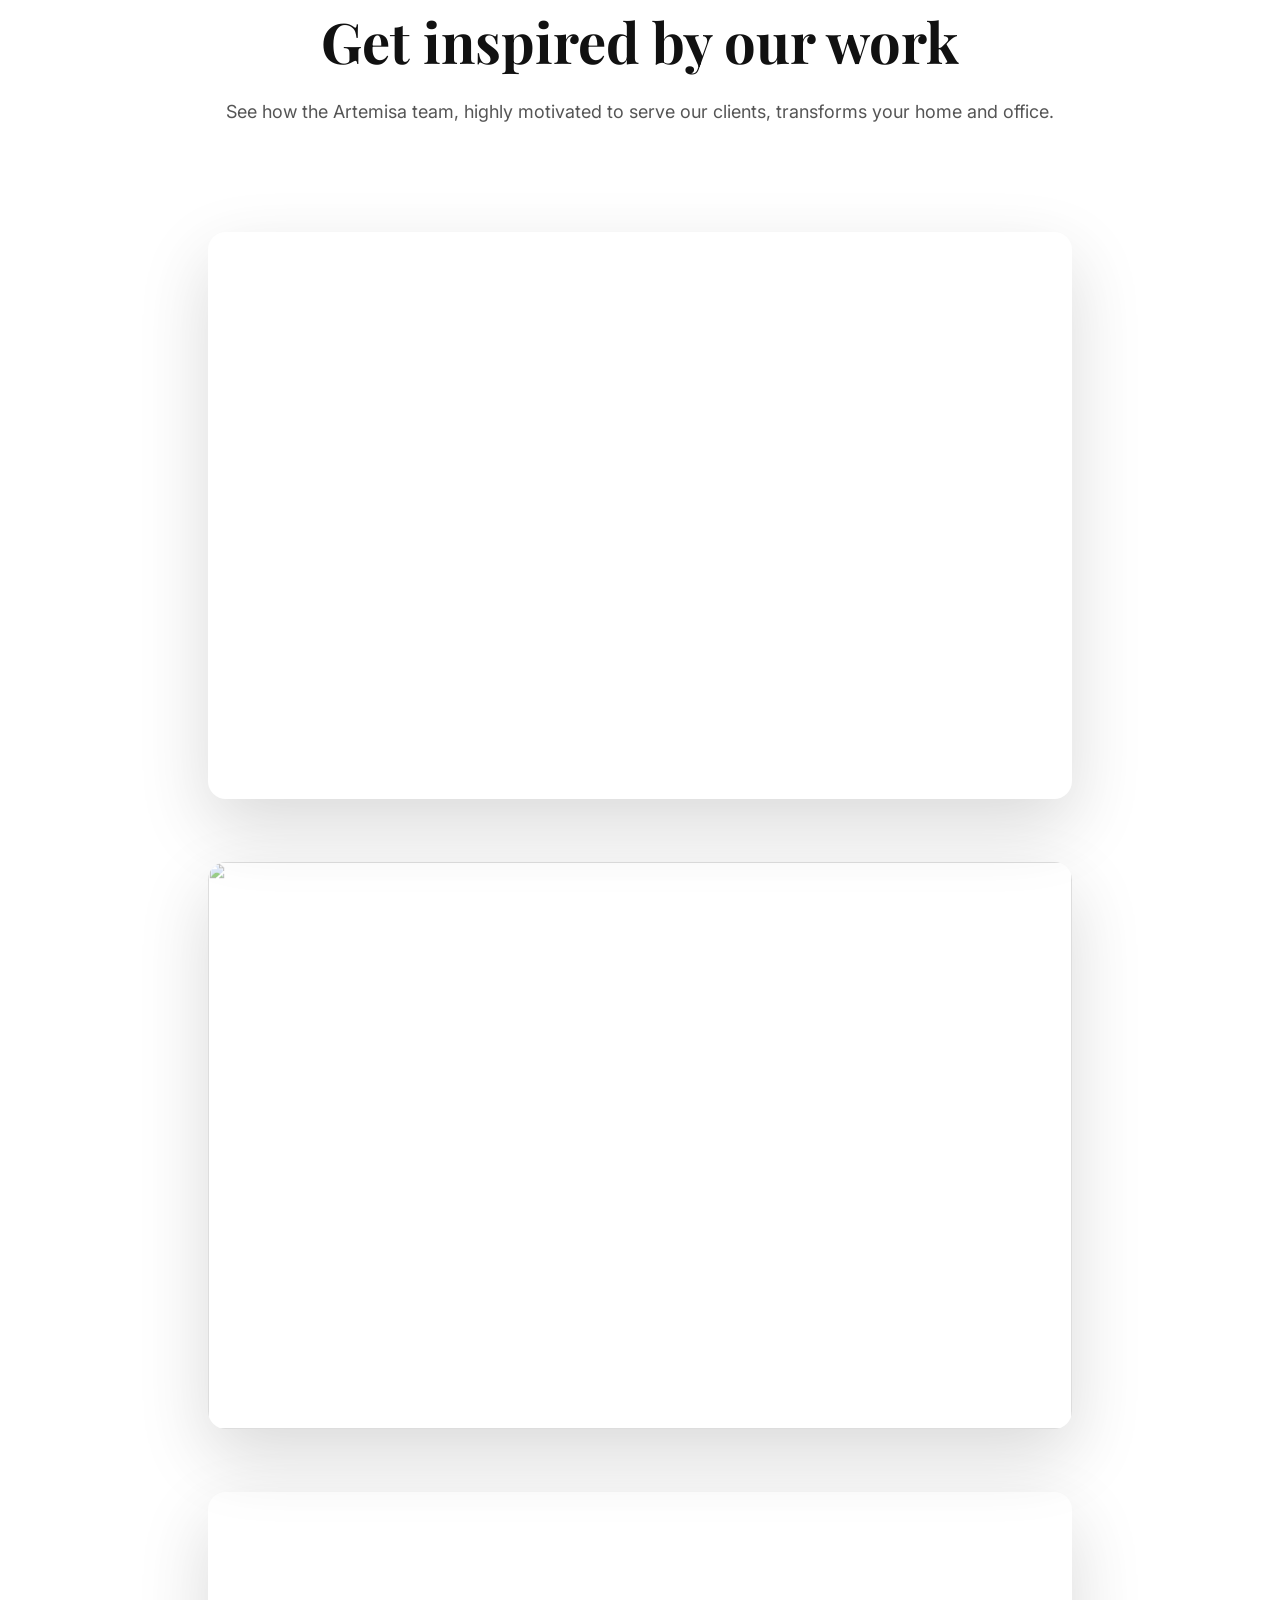
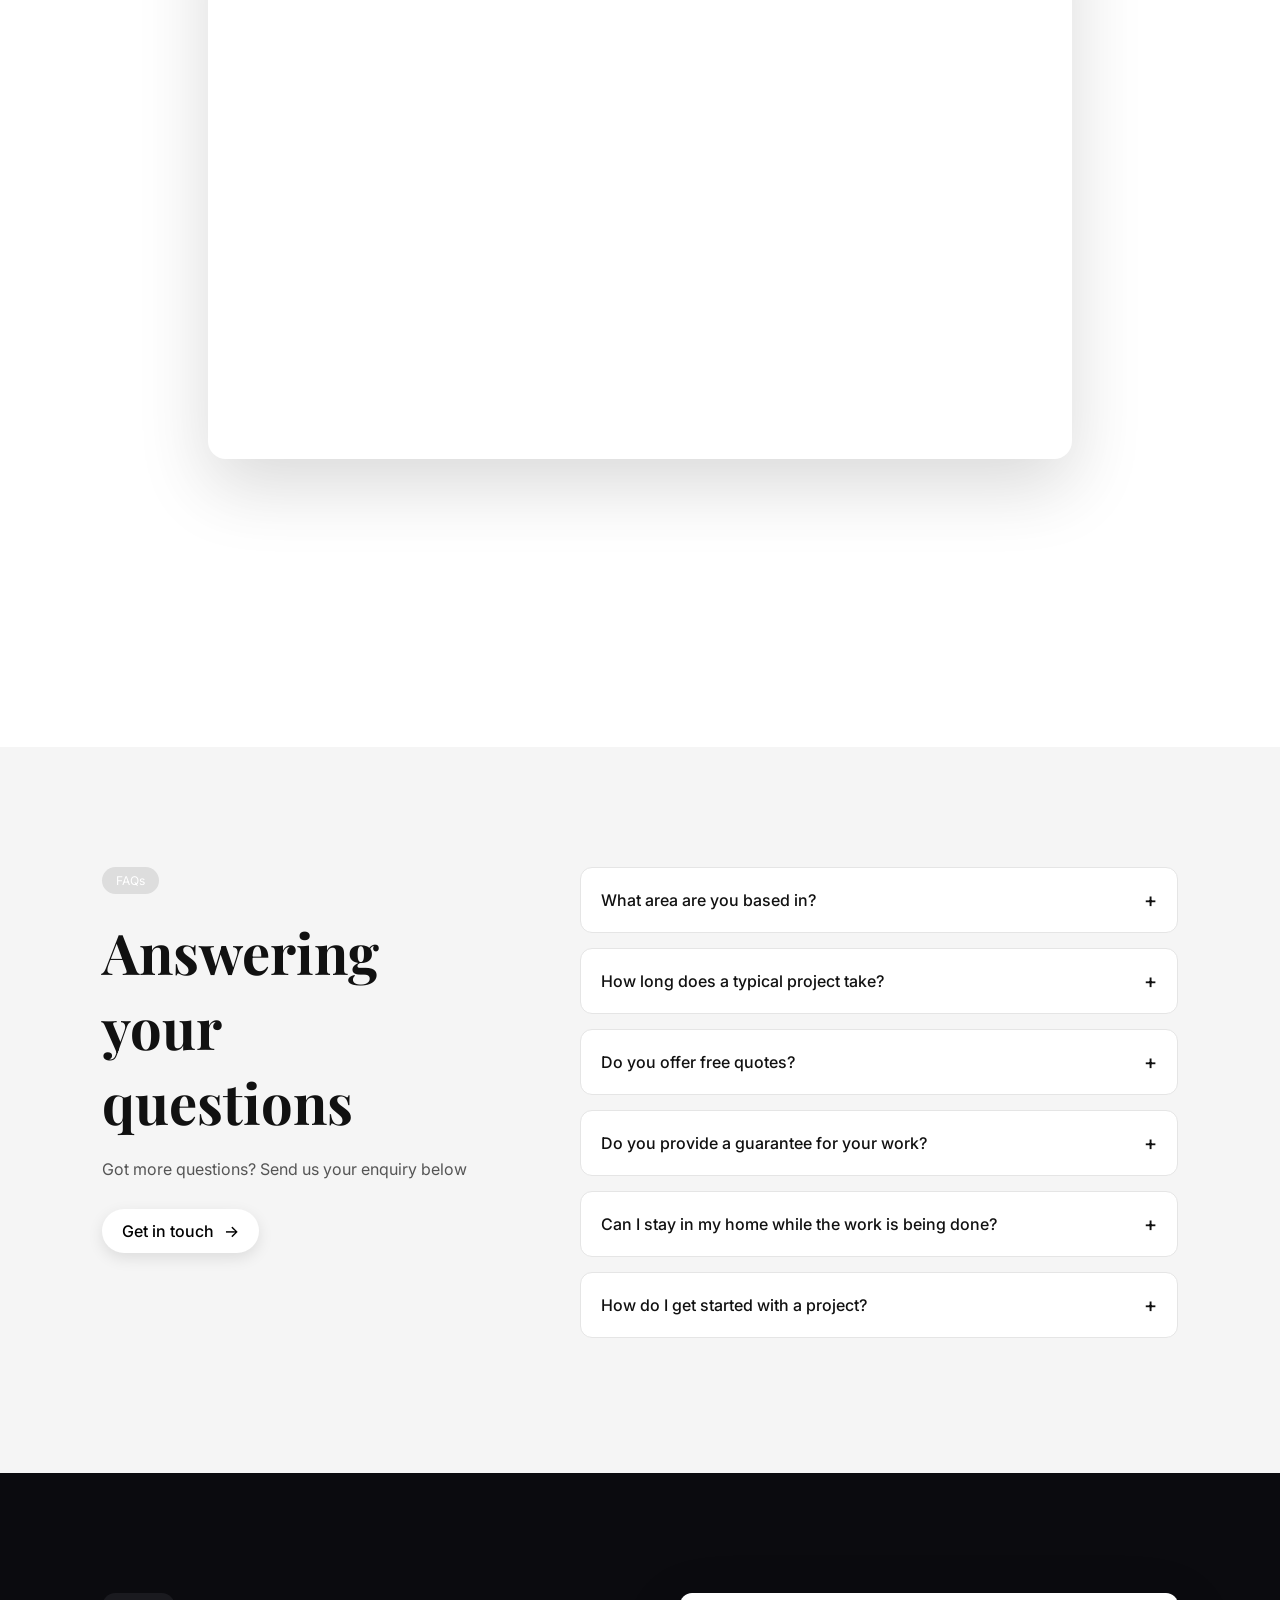
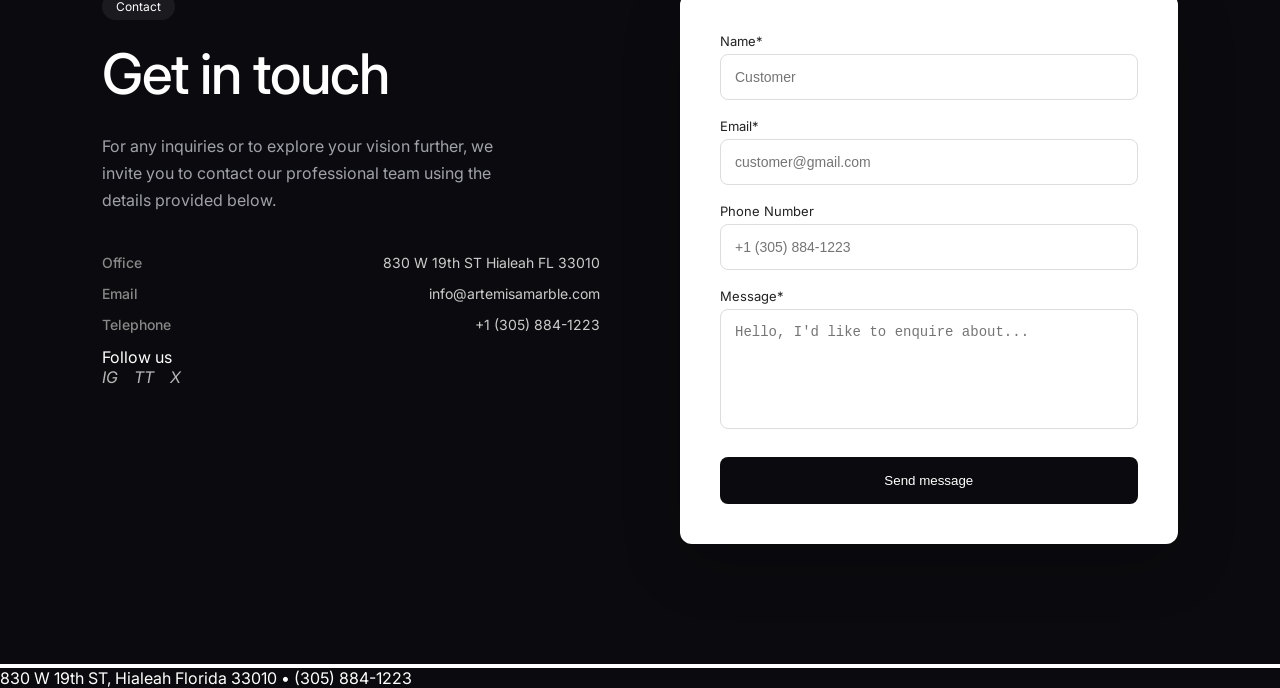
==== commit df0988d8: "Change button label from 'Kitchen' to 'KITCHEN'" ====
--- a/index.html
+++ b/index.html
@@ -65,7 +65,7 @@
                 aria-haspopup="true"
                 aria-expanded="false">
 
-                Kitchen
+                KITCHEN
 
             </button>
 
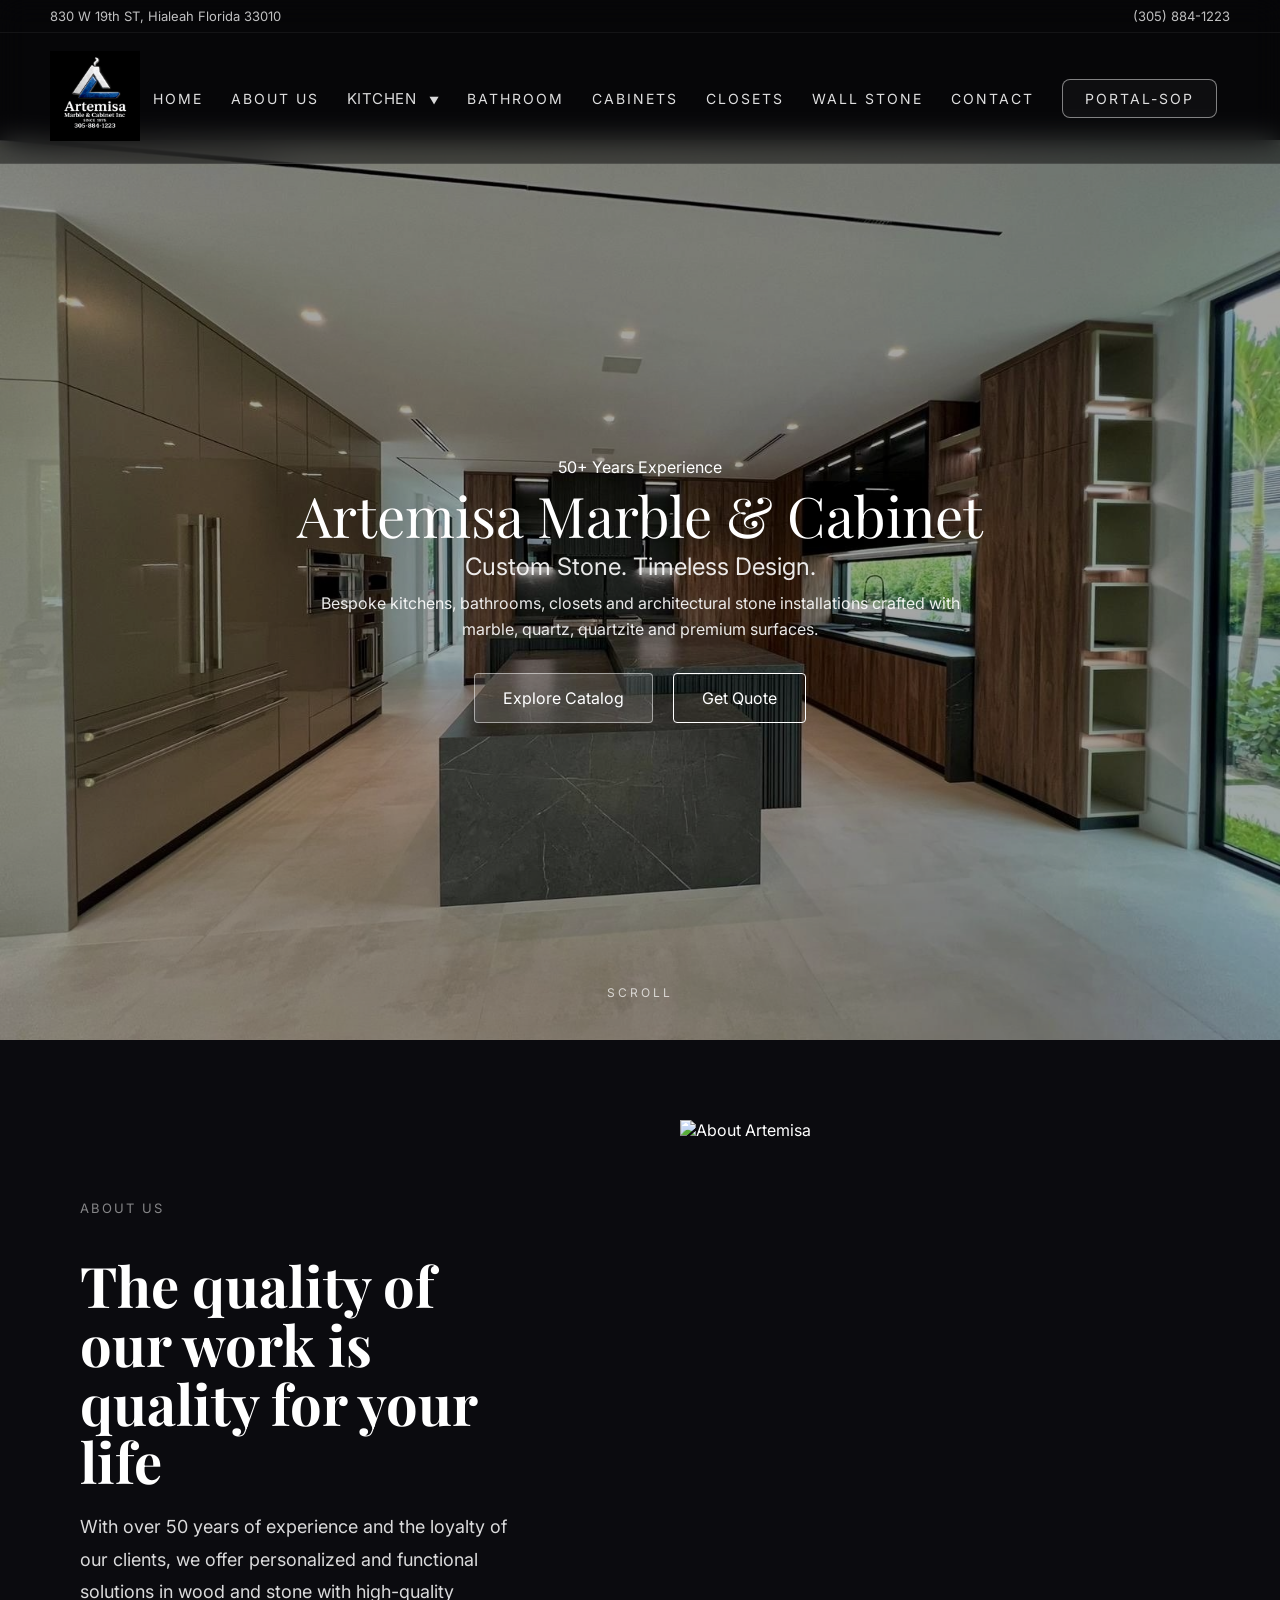
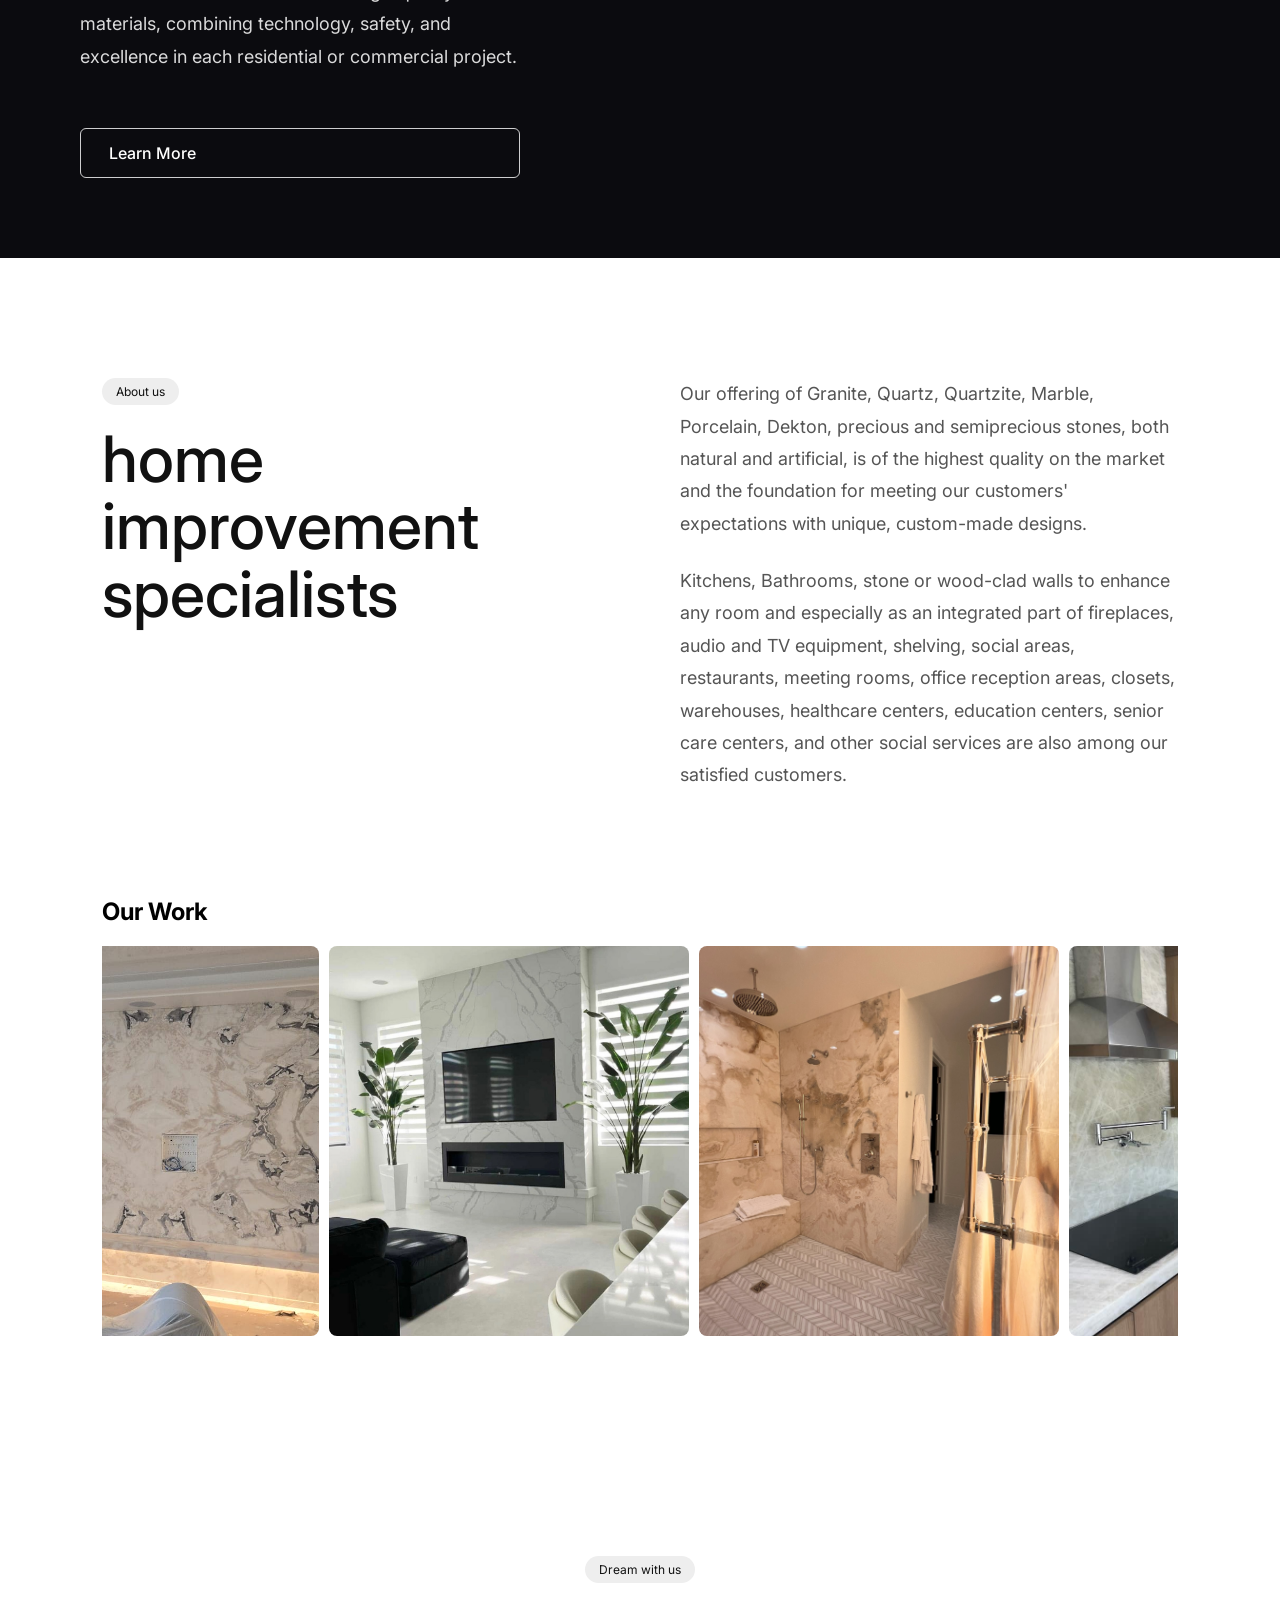
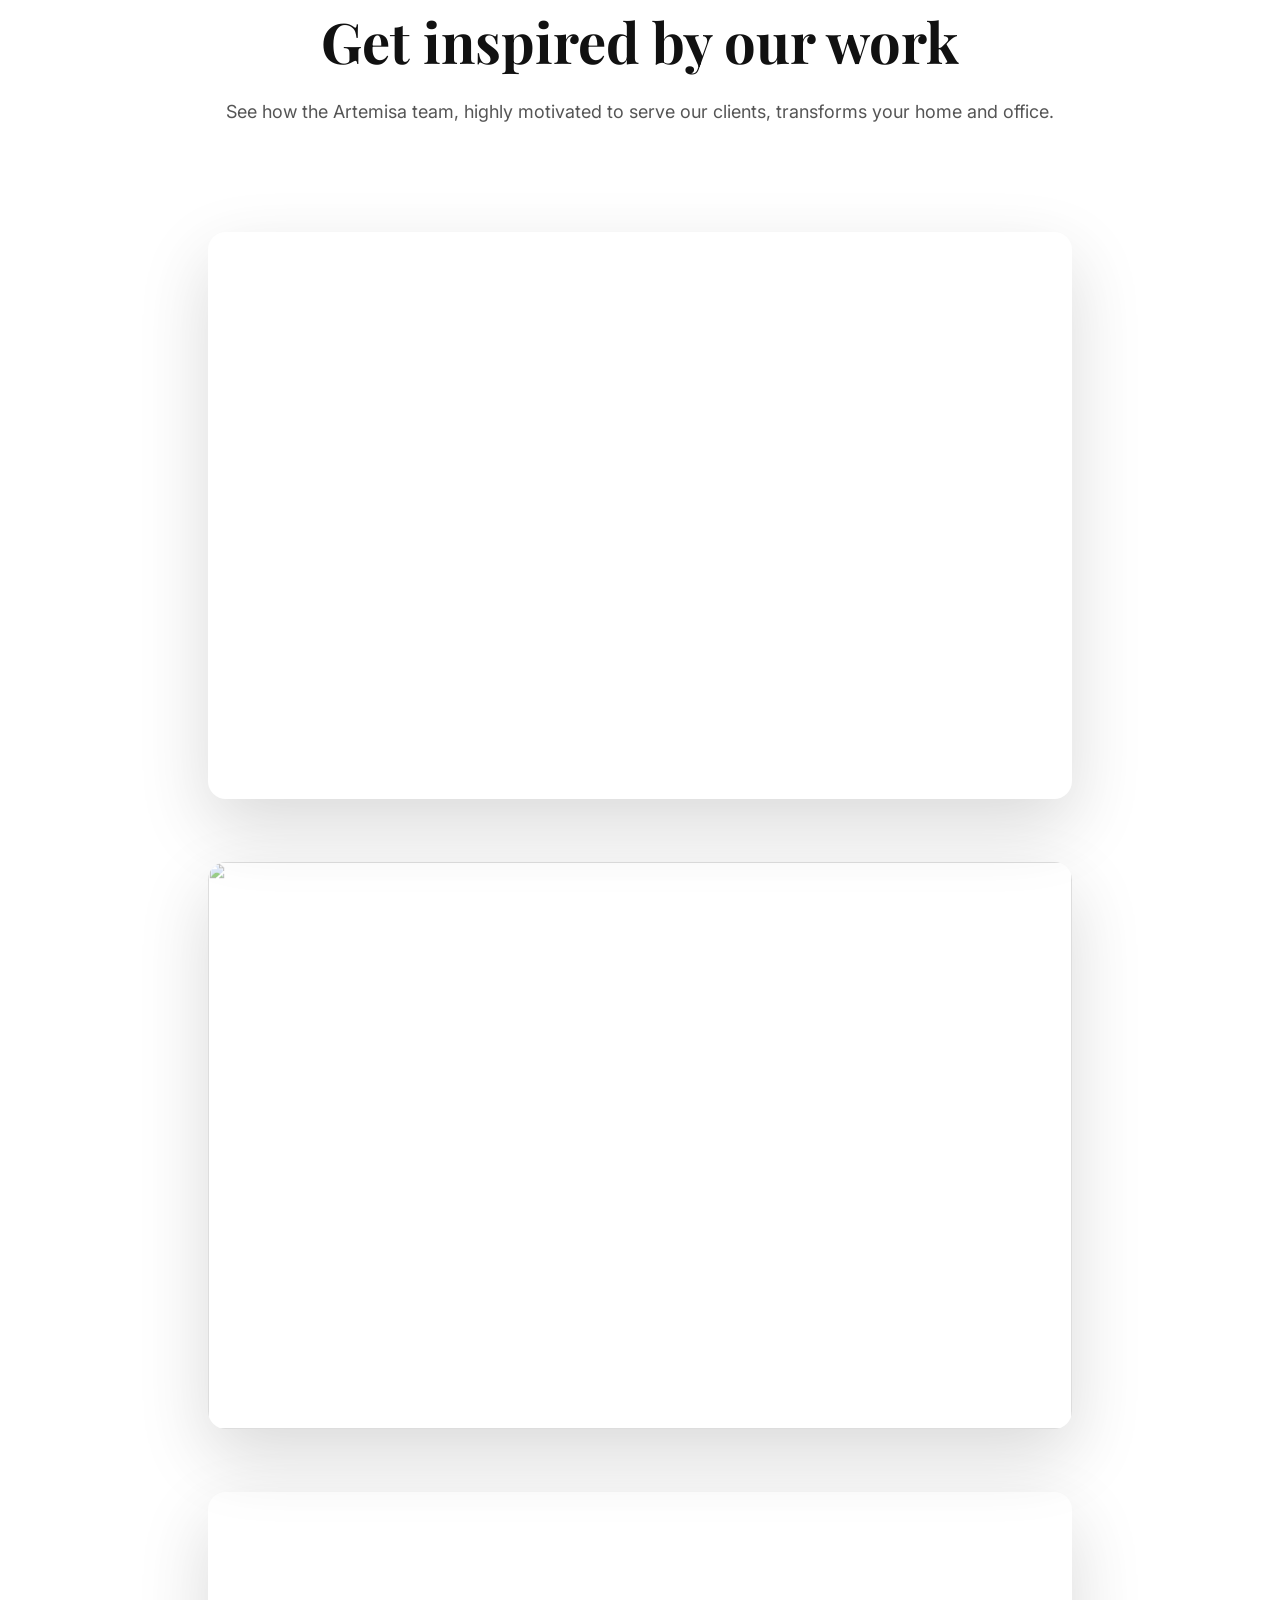
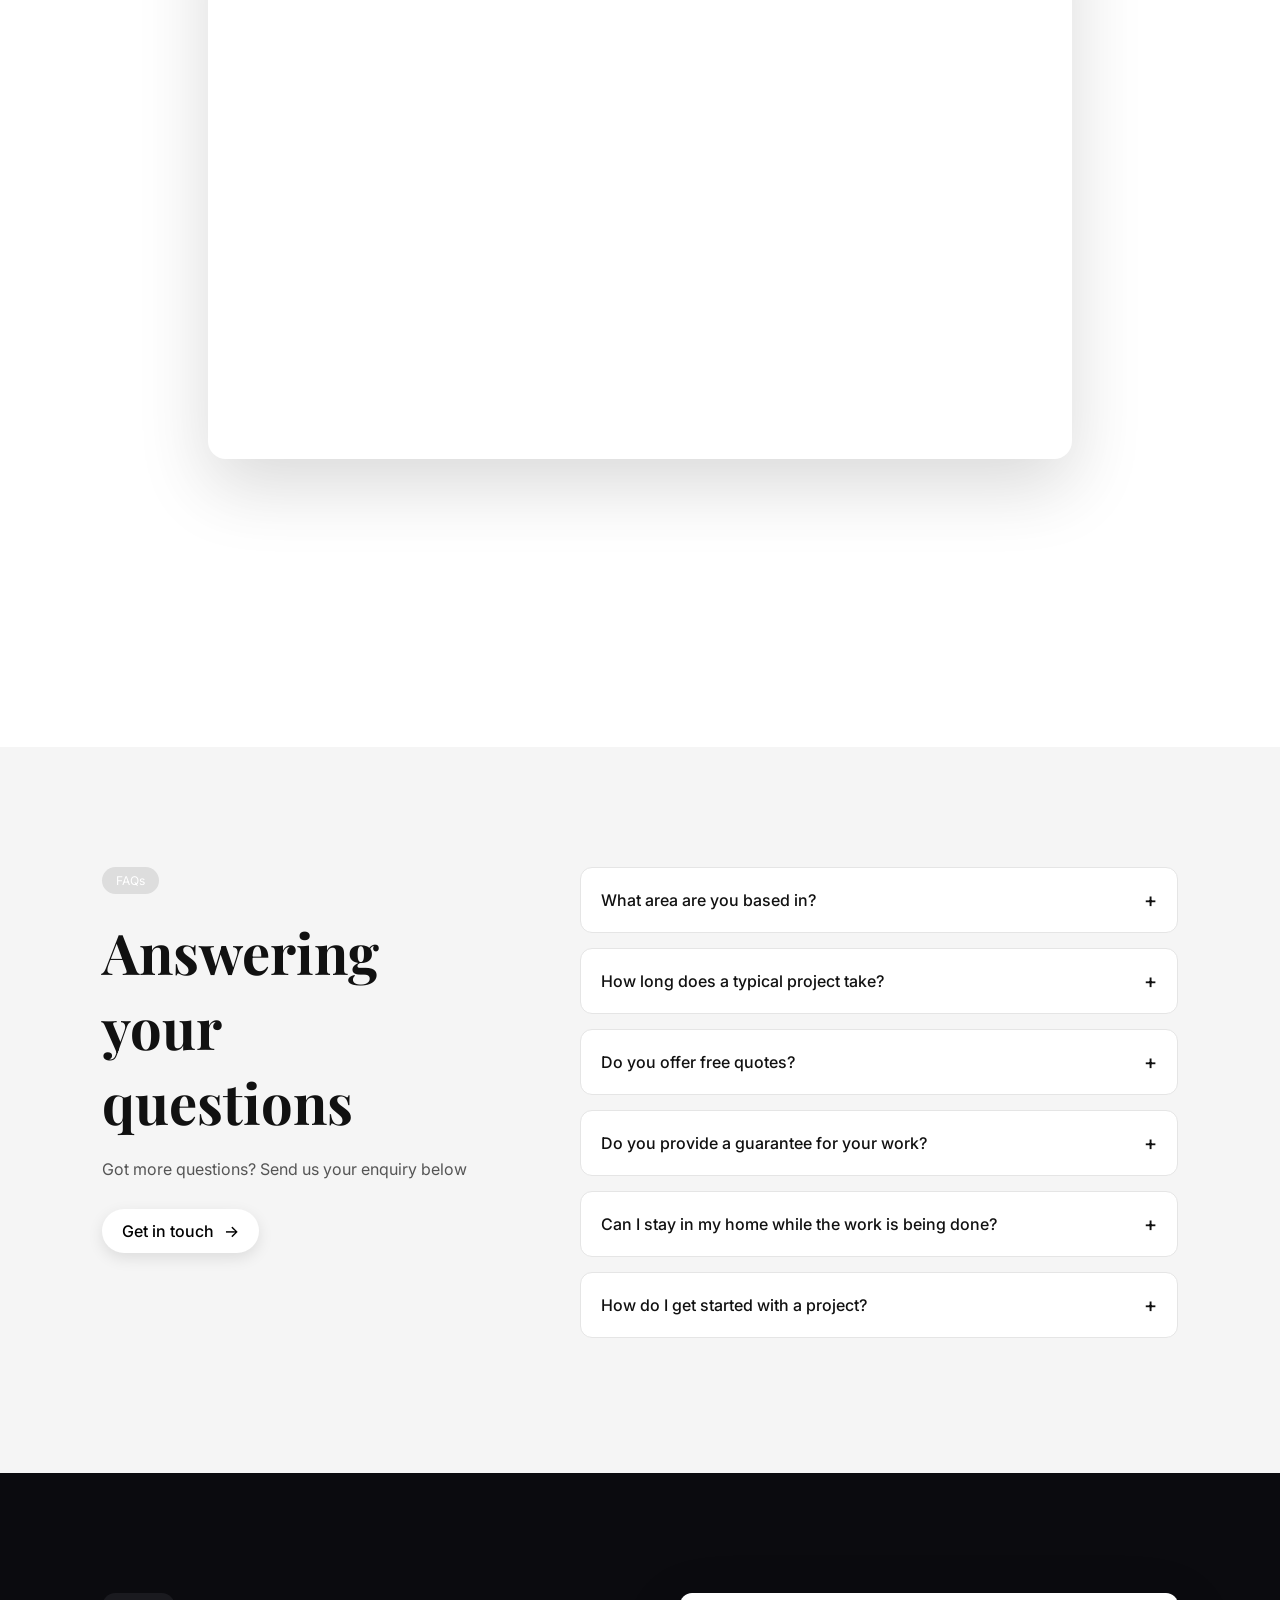
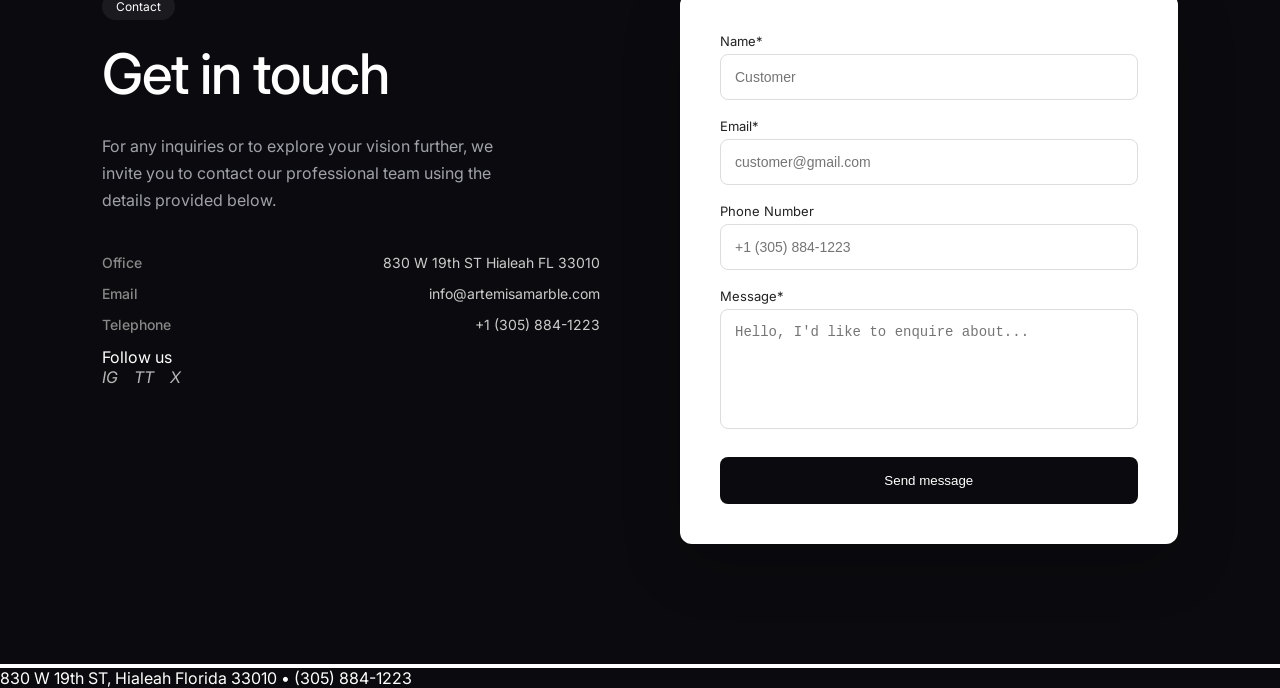
==== commit 40271e3d: "Update contact link to new URL structure" ====
--- a/index.html
+++ b/index.html
@@ -100,7 +100,7 @@
             Wall Stone
         </a>
 
-        <a href="/artemisa/#contact">
+        <a href="/artemisamarbleandcabinet/#contact">
             Contact
         </a>
 
--- a/styles.css
+++ b/styles.css
@@ -2121,11 +2121,20 @@
 }
 
 .dropdown-content{
-     display:block !important;
-    position: absolute;
-    top: 100%;
-    left: 0;
-    z-index: 99999999 !important;
+    display:none;
+    position:absolute;
+    top:100%;
+    left:0;
+
+    min-width:240px;
+
+    background:#111;
+    border-radius:8px;
+    overflow:hidden;
+
+    box-shadow:0 15px 35px rgba(0,0,0,.35);
+
+    z-index:99999;
 }
 
 .dropdown:hover .dropdown-content{
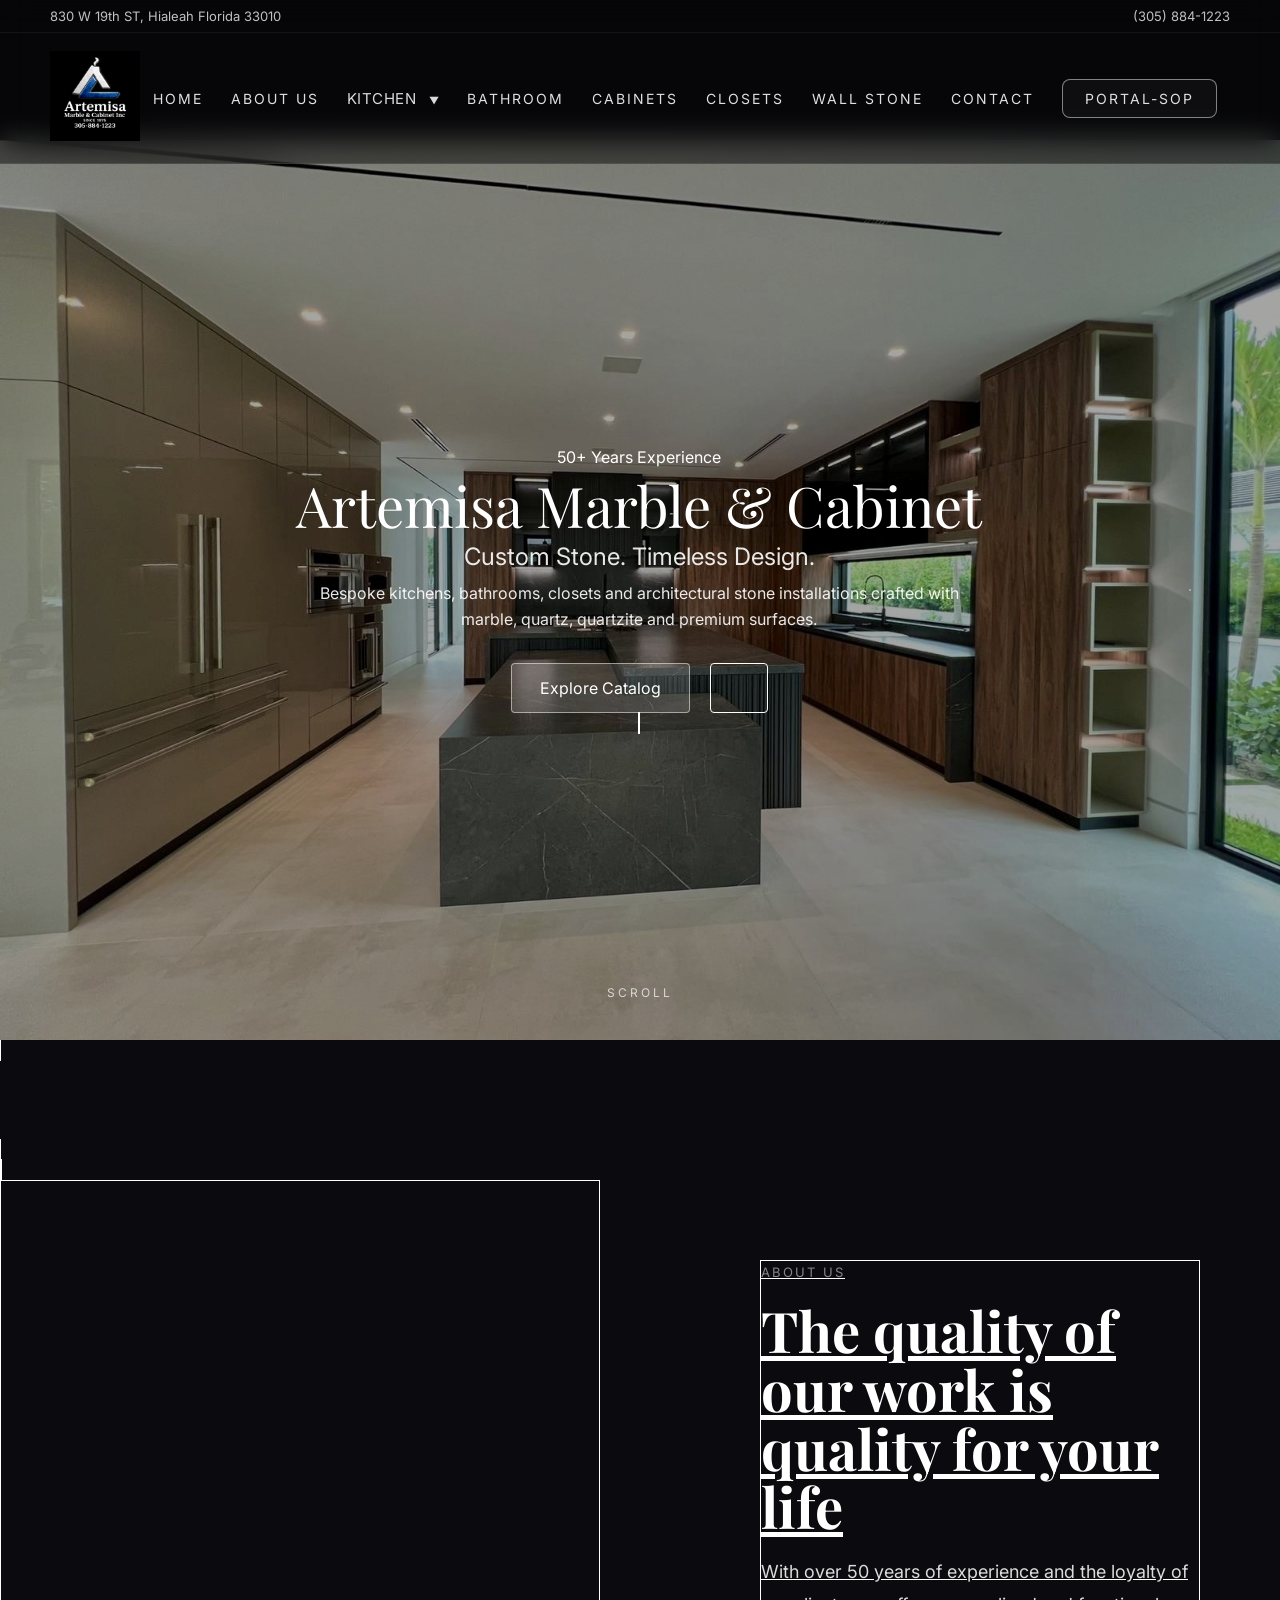
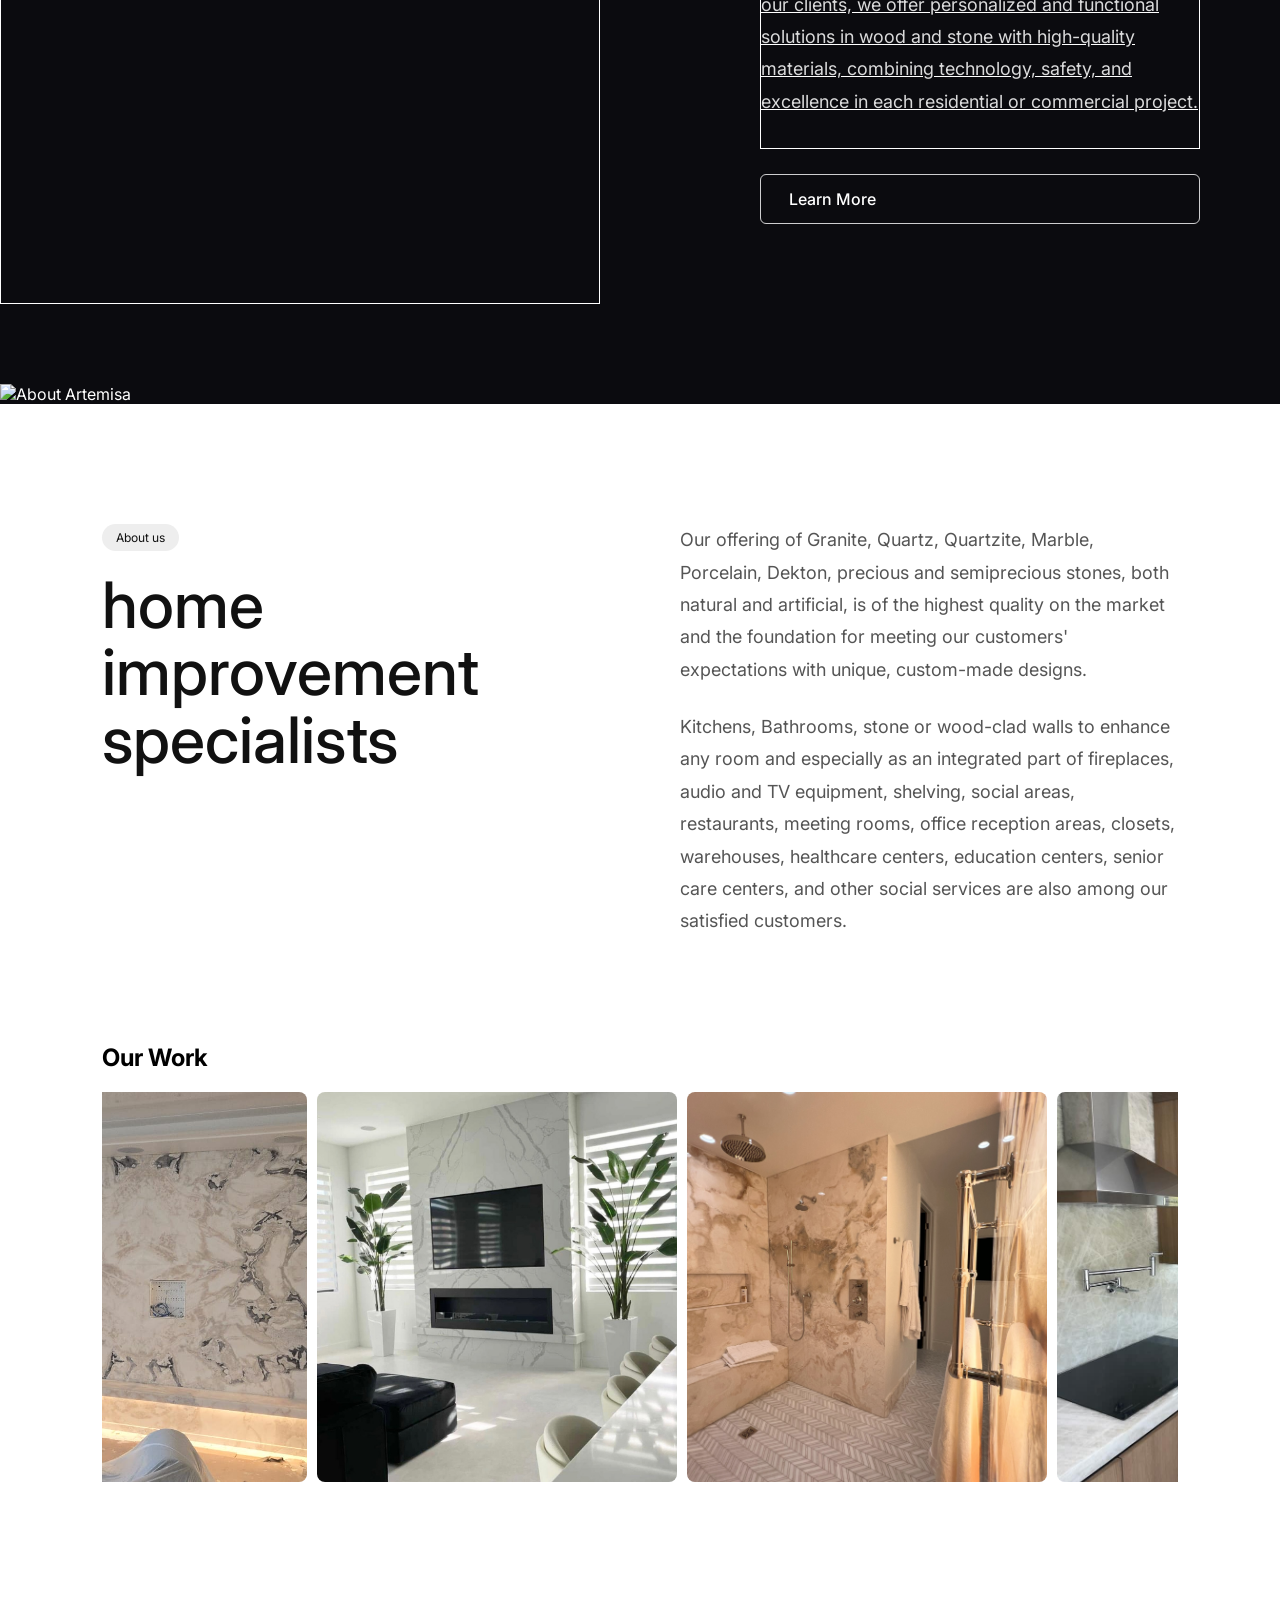
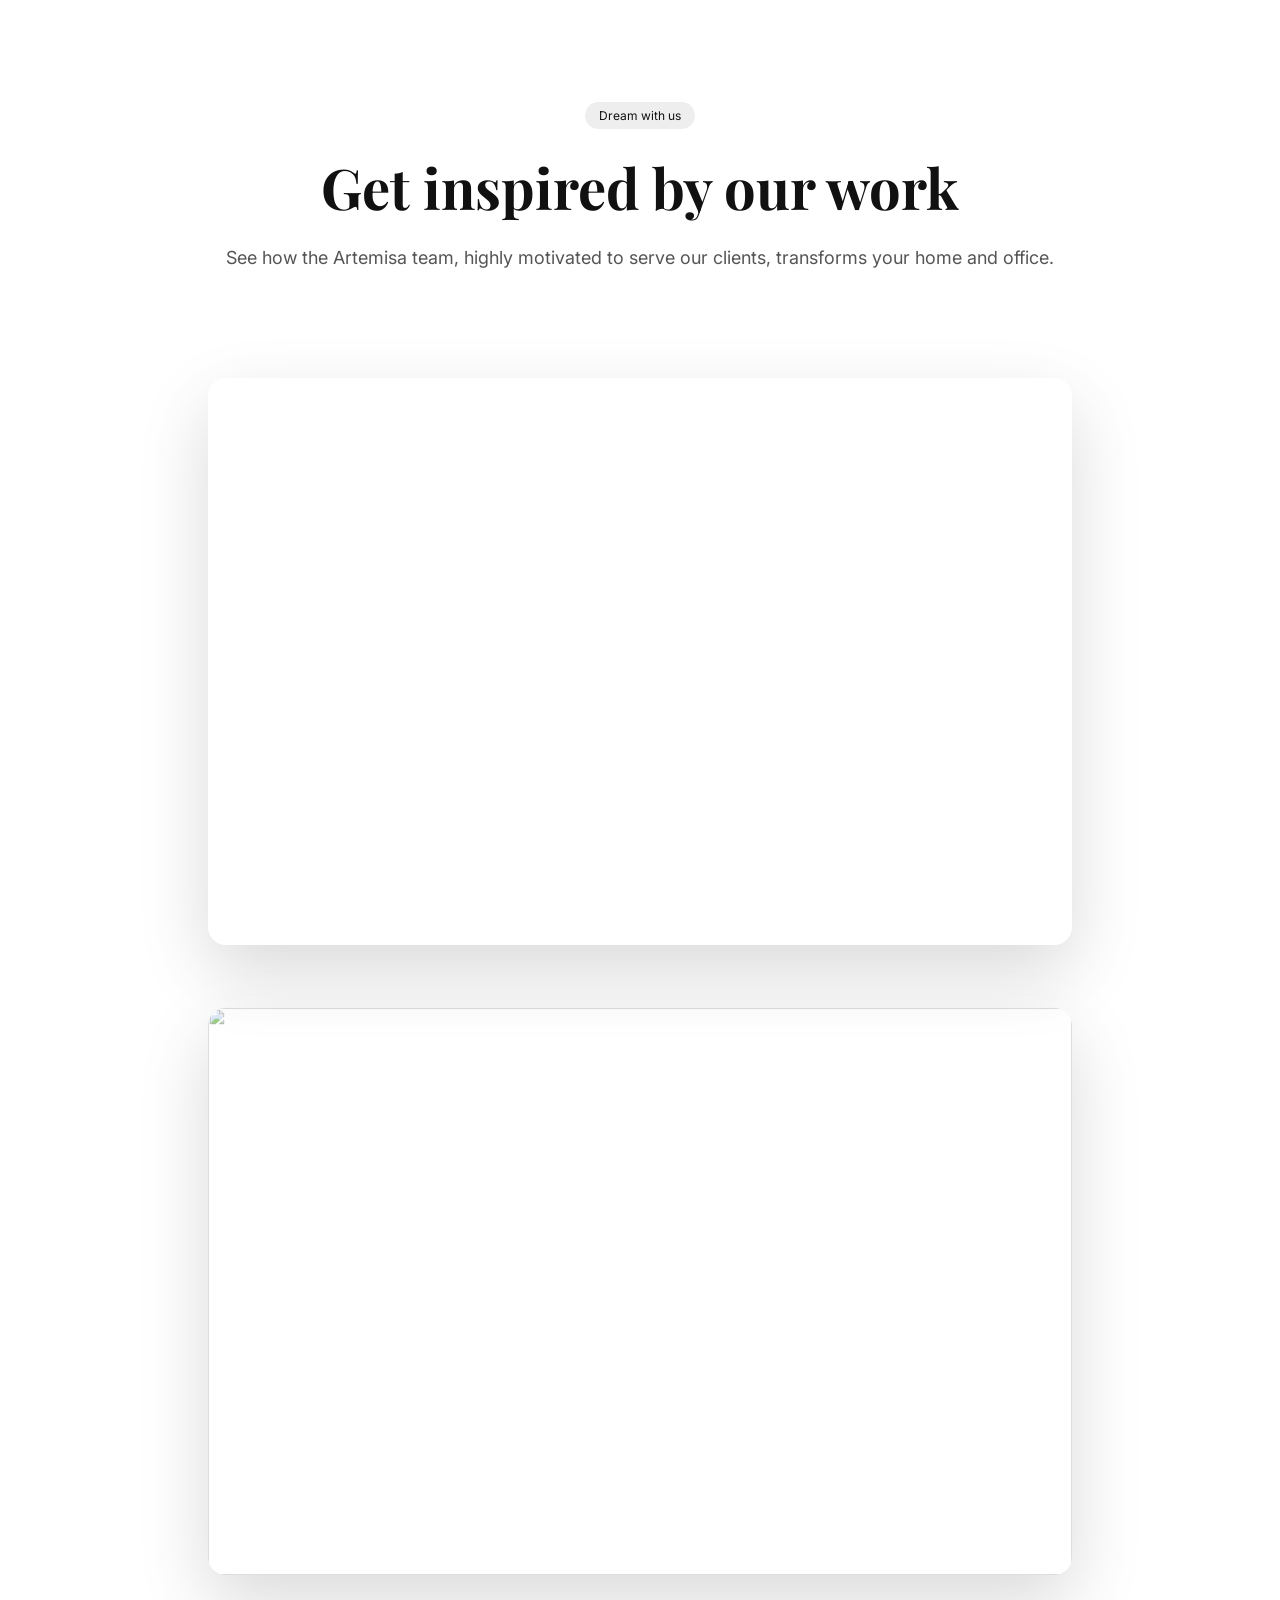
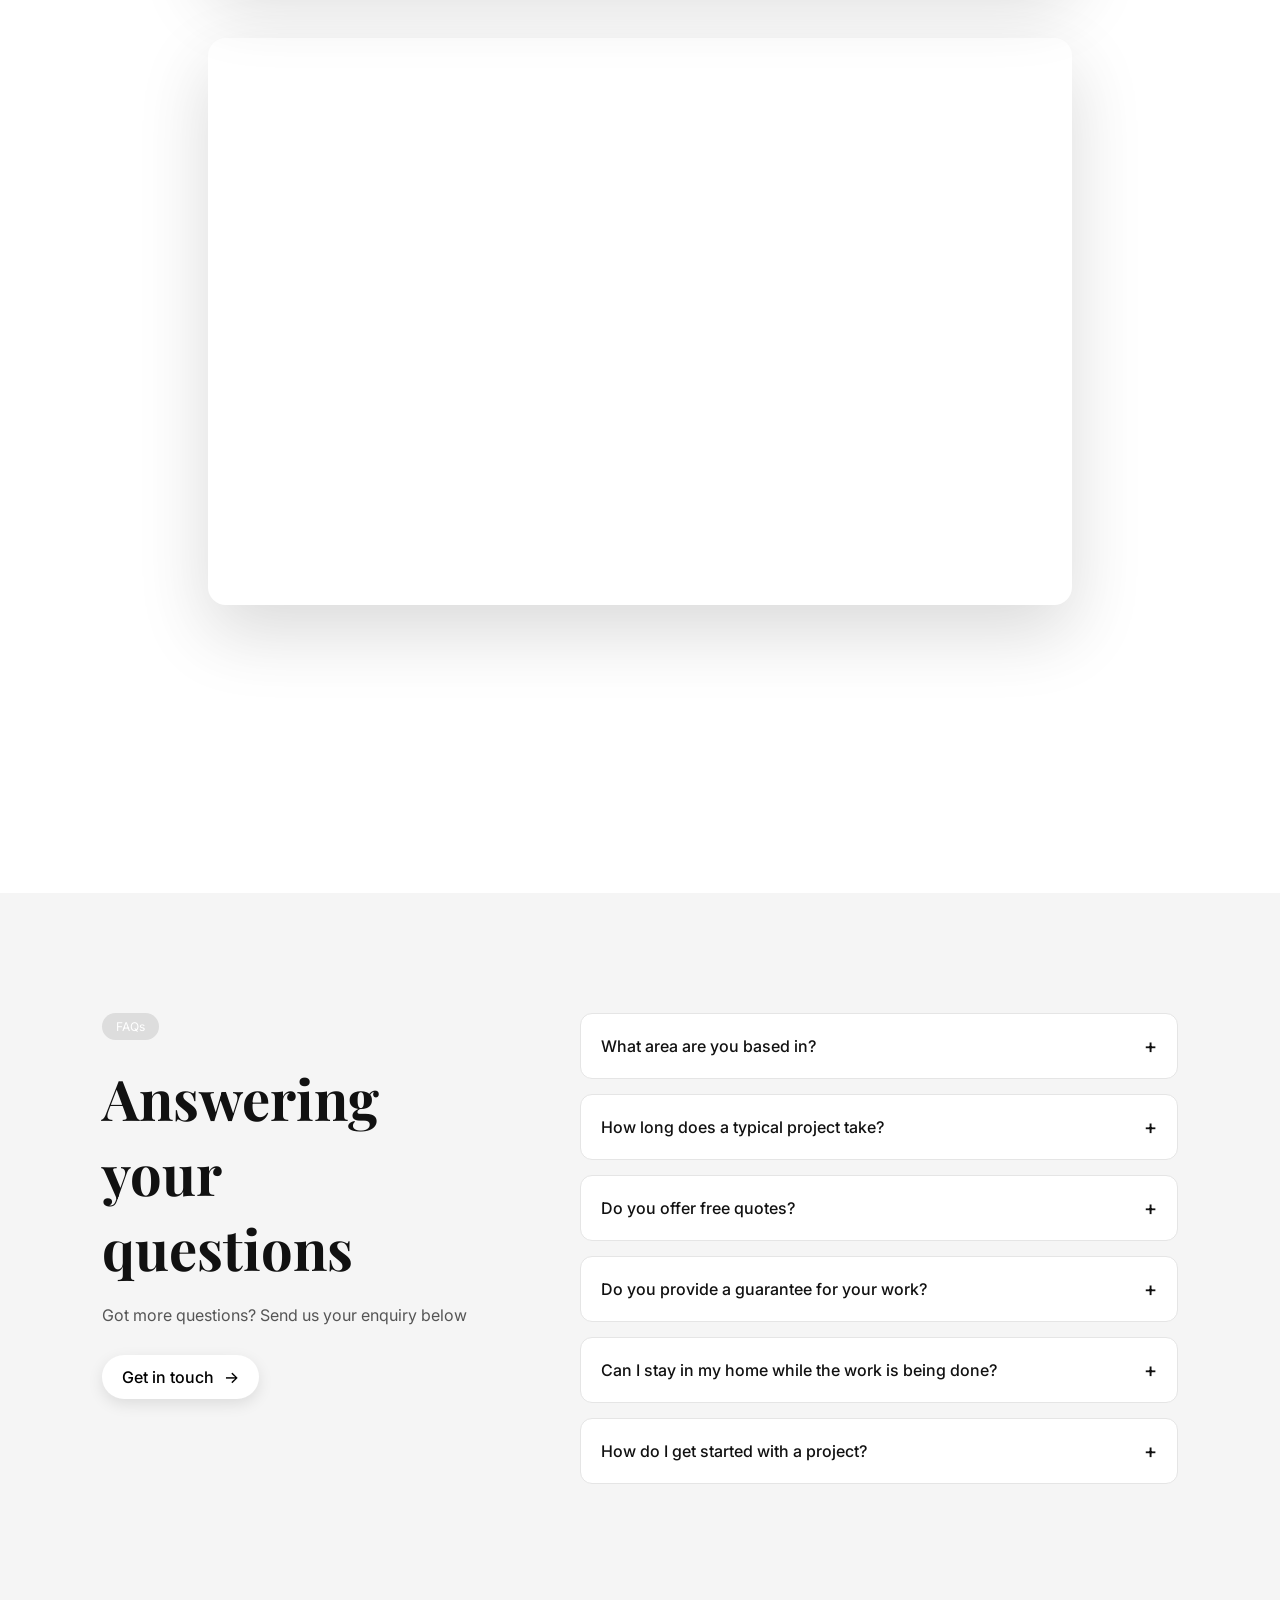
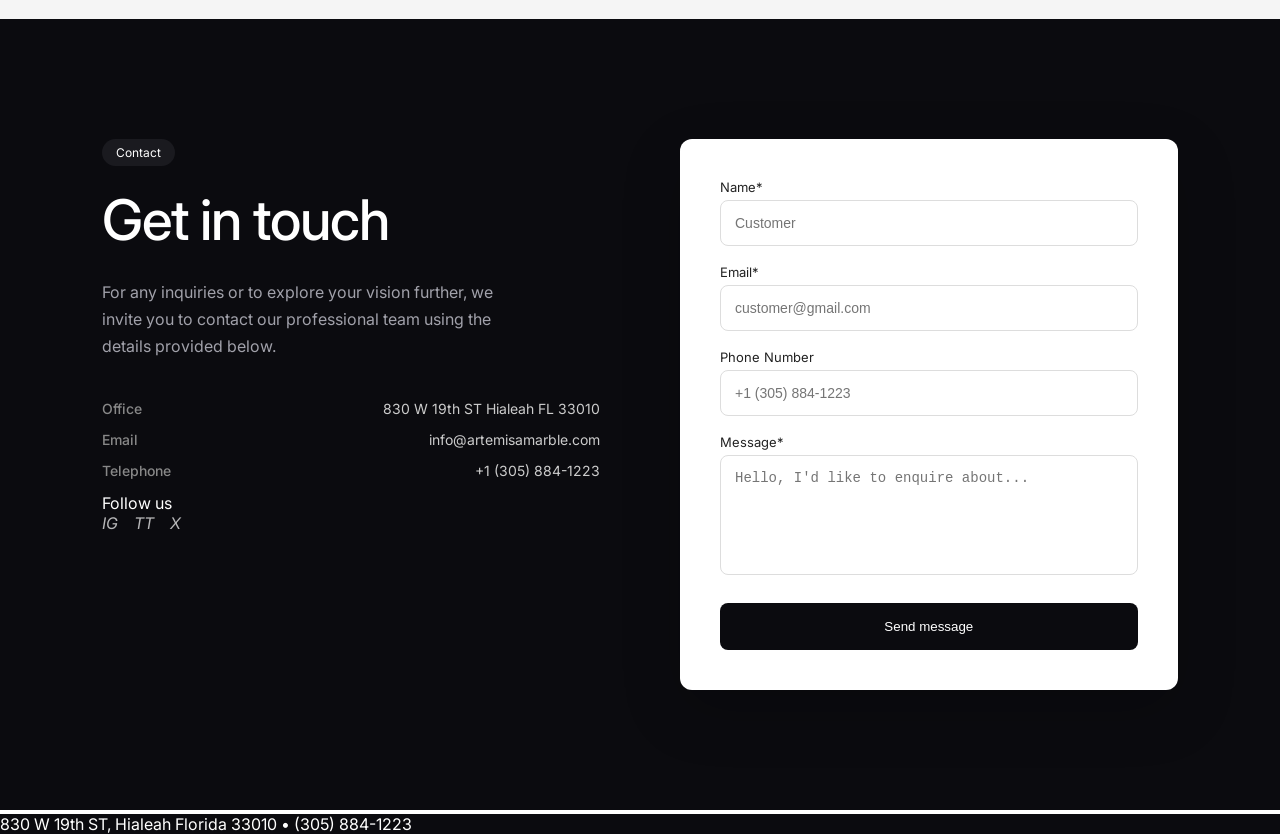
==== commit 484d1c4f: "Update link for 'Get Quote' to 'Upload'" ====
--- a/index.html
+++ b/index.html
@@ -153,7 +153,7 @@
 
     <div class="hero-buttons">
       <a href="https://marbleartemisa.github.io/artemisamarbleandcabinet/catalogo/index.html" class="primary">Explore Catalog</a>
-      <a href="https://artemisa_marble_cabinets_inc.quotekitchenandbath.com/kitchen#/materials/countertops/countertop" class="secondary" target="_blank">Get Quote</a>
+      <a href="https://marbleartemisa.github.io/artemisamarbleandcabinet/Upload/" class="secondary" target="_blank"Upload</a>
     </div>
   </div>
     <!-- SCROLL -->
--- a/styles.css
+++ b/styles.css
@@ -2155,4 +2155,3 @@
 .dropdown:hover .dropdown-content{
 
     display:block !important;
-}
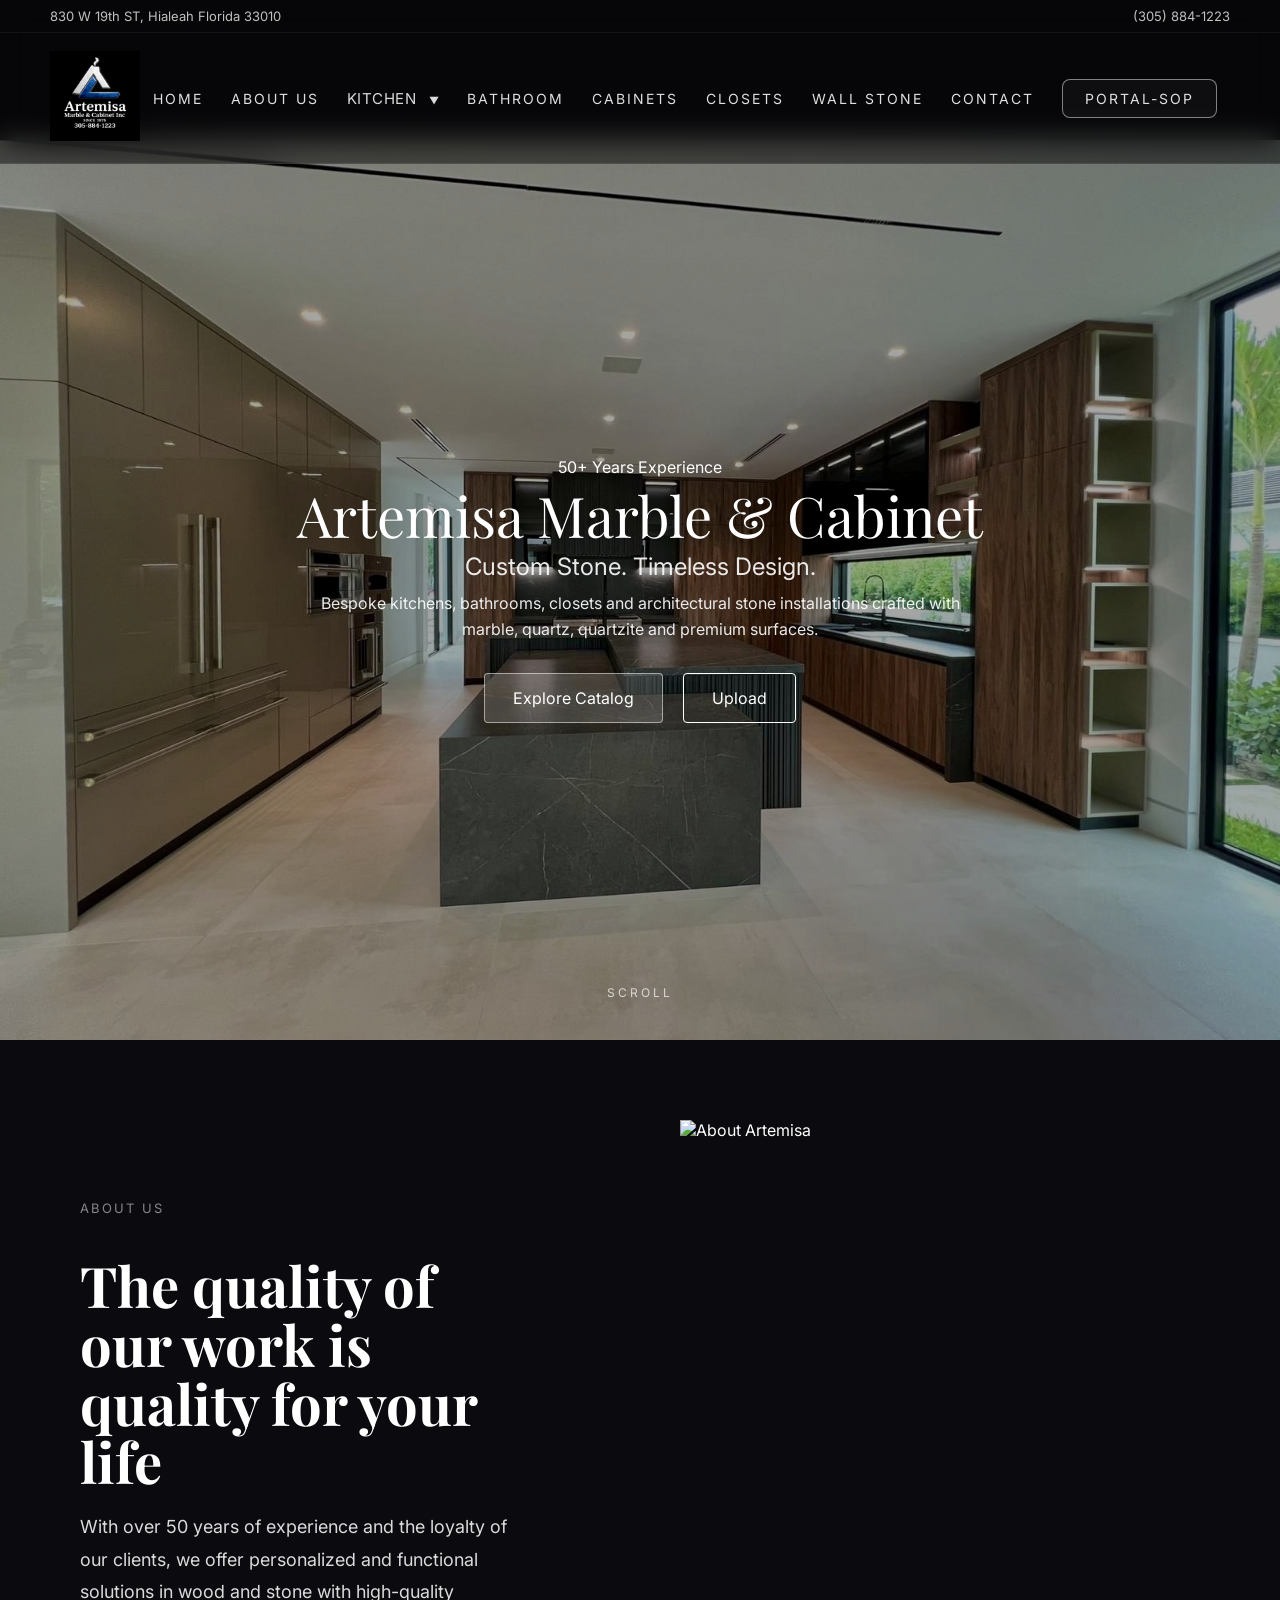
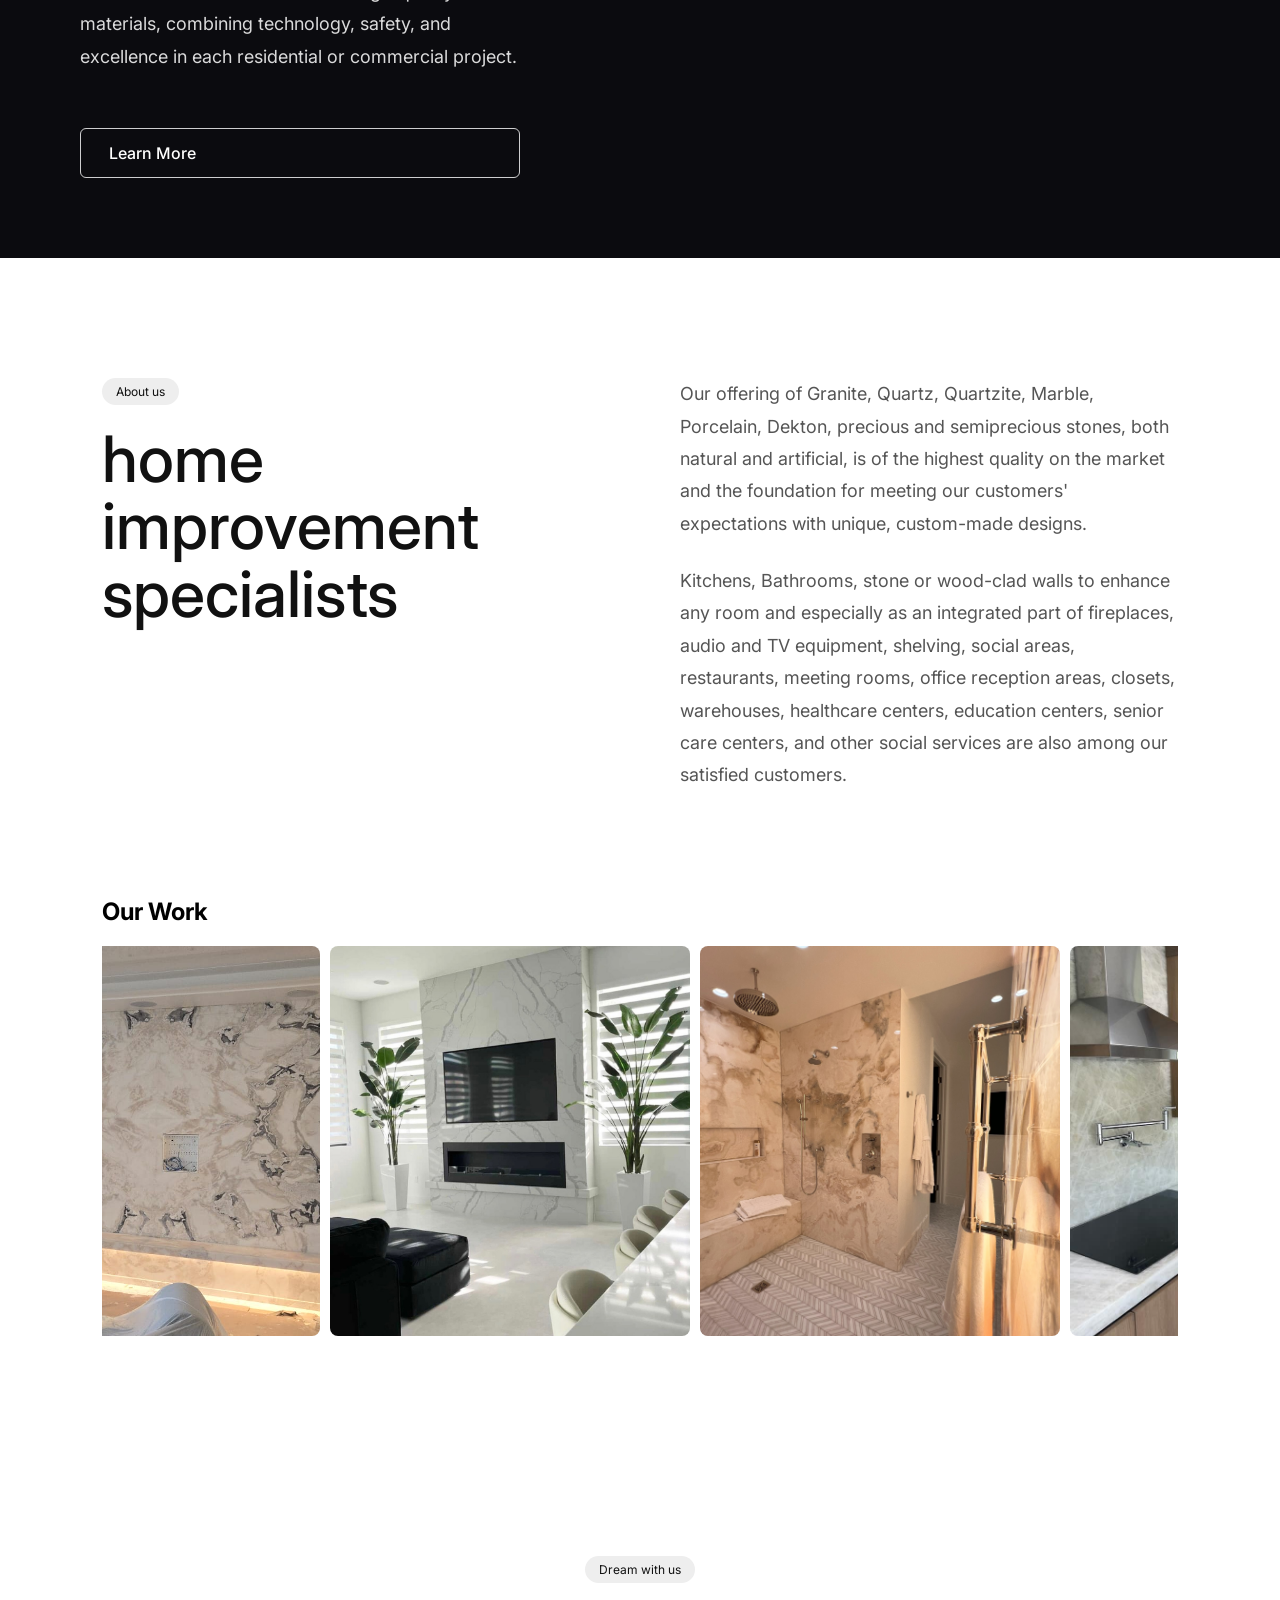
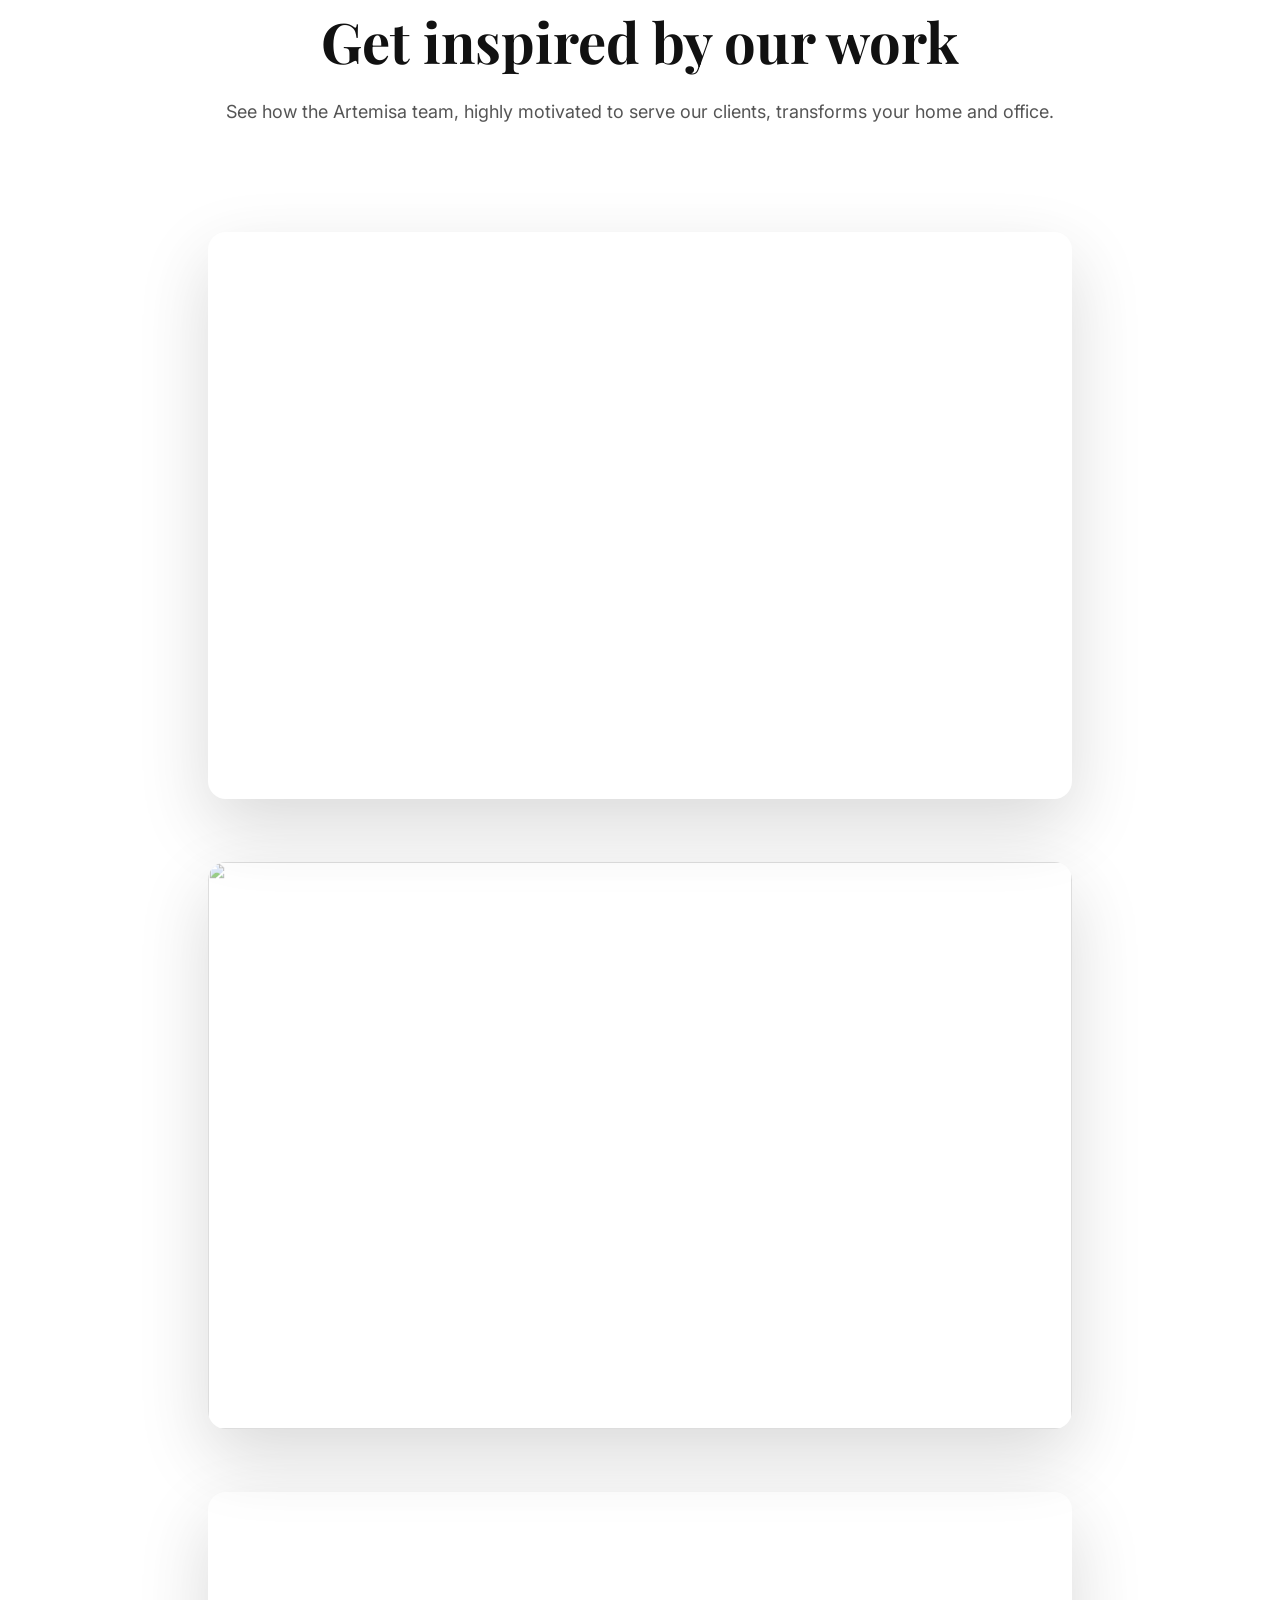
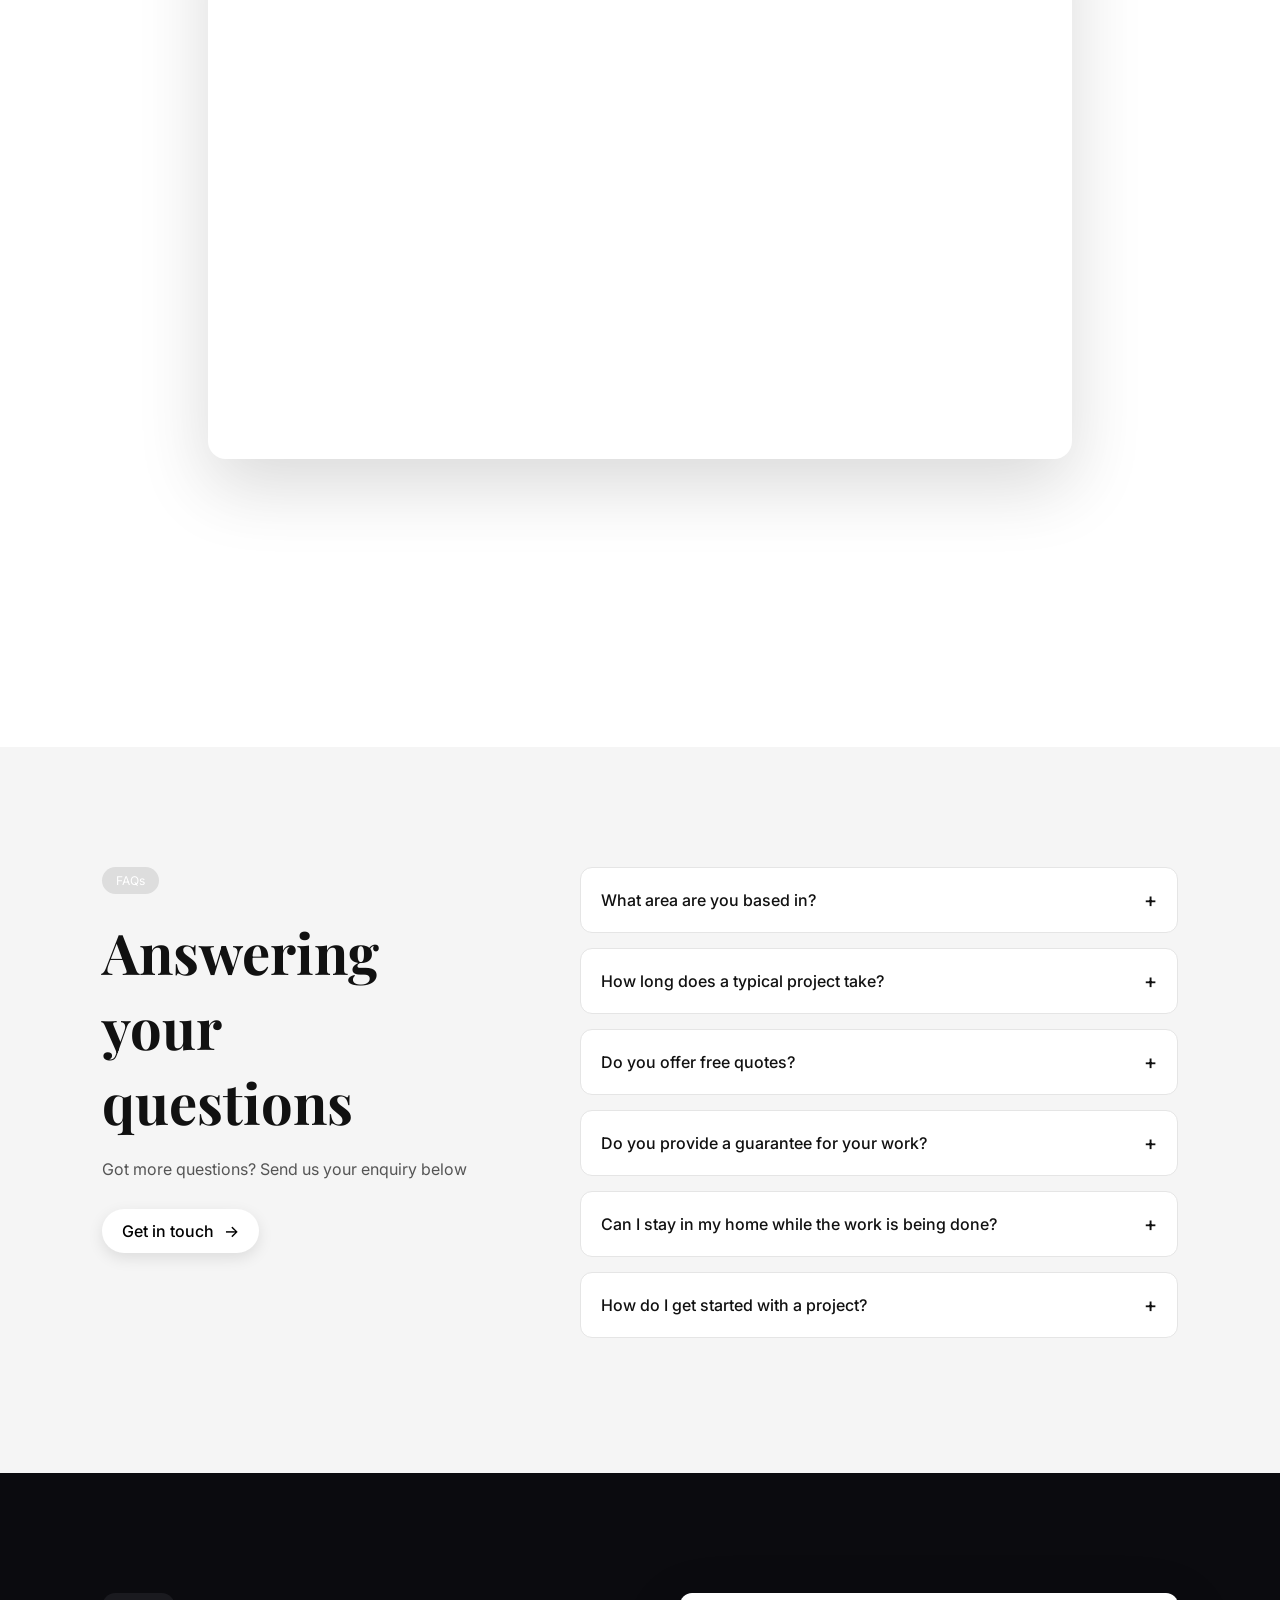
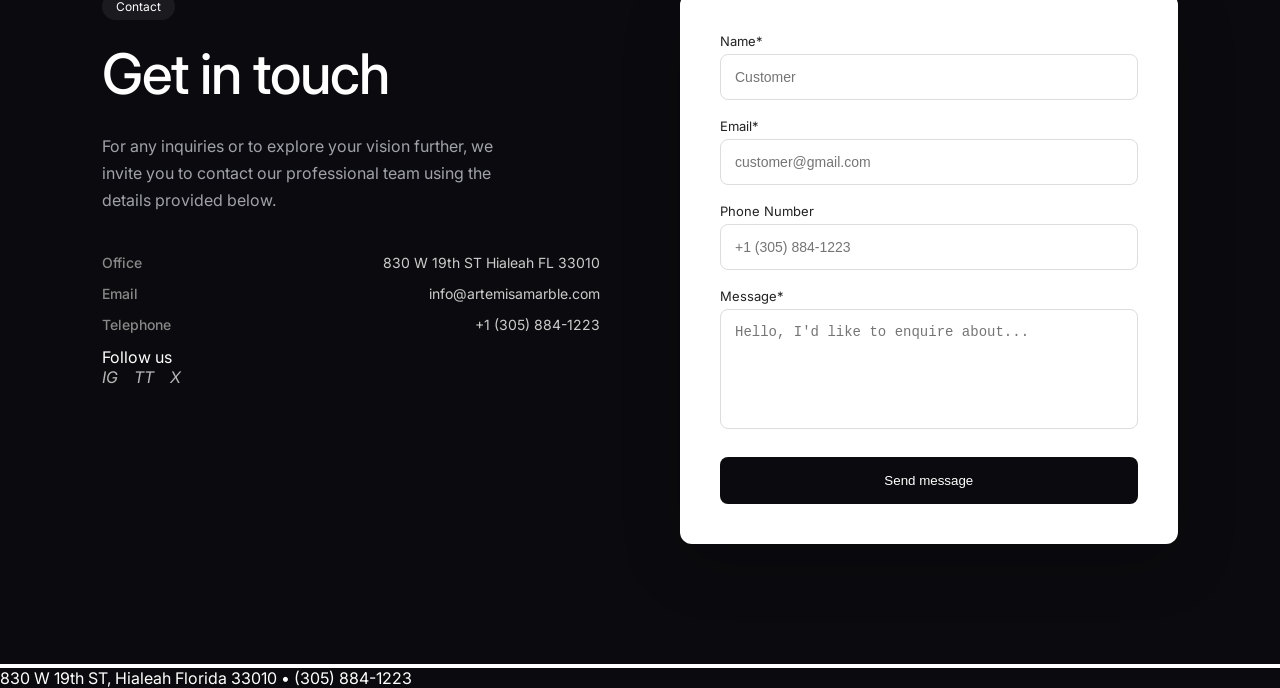
==== commit 1fdbee64: "Fix Upload link in index.html" ====
--- a/index.html
+++ b/index.html
@@ -153,7 +153,7 @@
 
     <div class="hero-buttons">
       <a href="https://marbleartemisa.github.io/artemisamarbleandcabinet/catalogo/index.html" class="primary">Explore Catalog</a>
-      <a href="https://marbleartemisa.github.io/artemisamarbleandcabinet/Upload/" class="secondary" target="_blank"Upload</a>
+      <a href="https://marbleartemisa.github.io/artemisamarbleandcabinet/Upload/index.html" class="secondary" target="_blank">Upload</a>
     </div>
   </div>
     <!-- SCROLL -->
